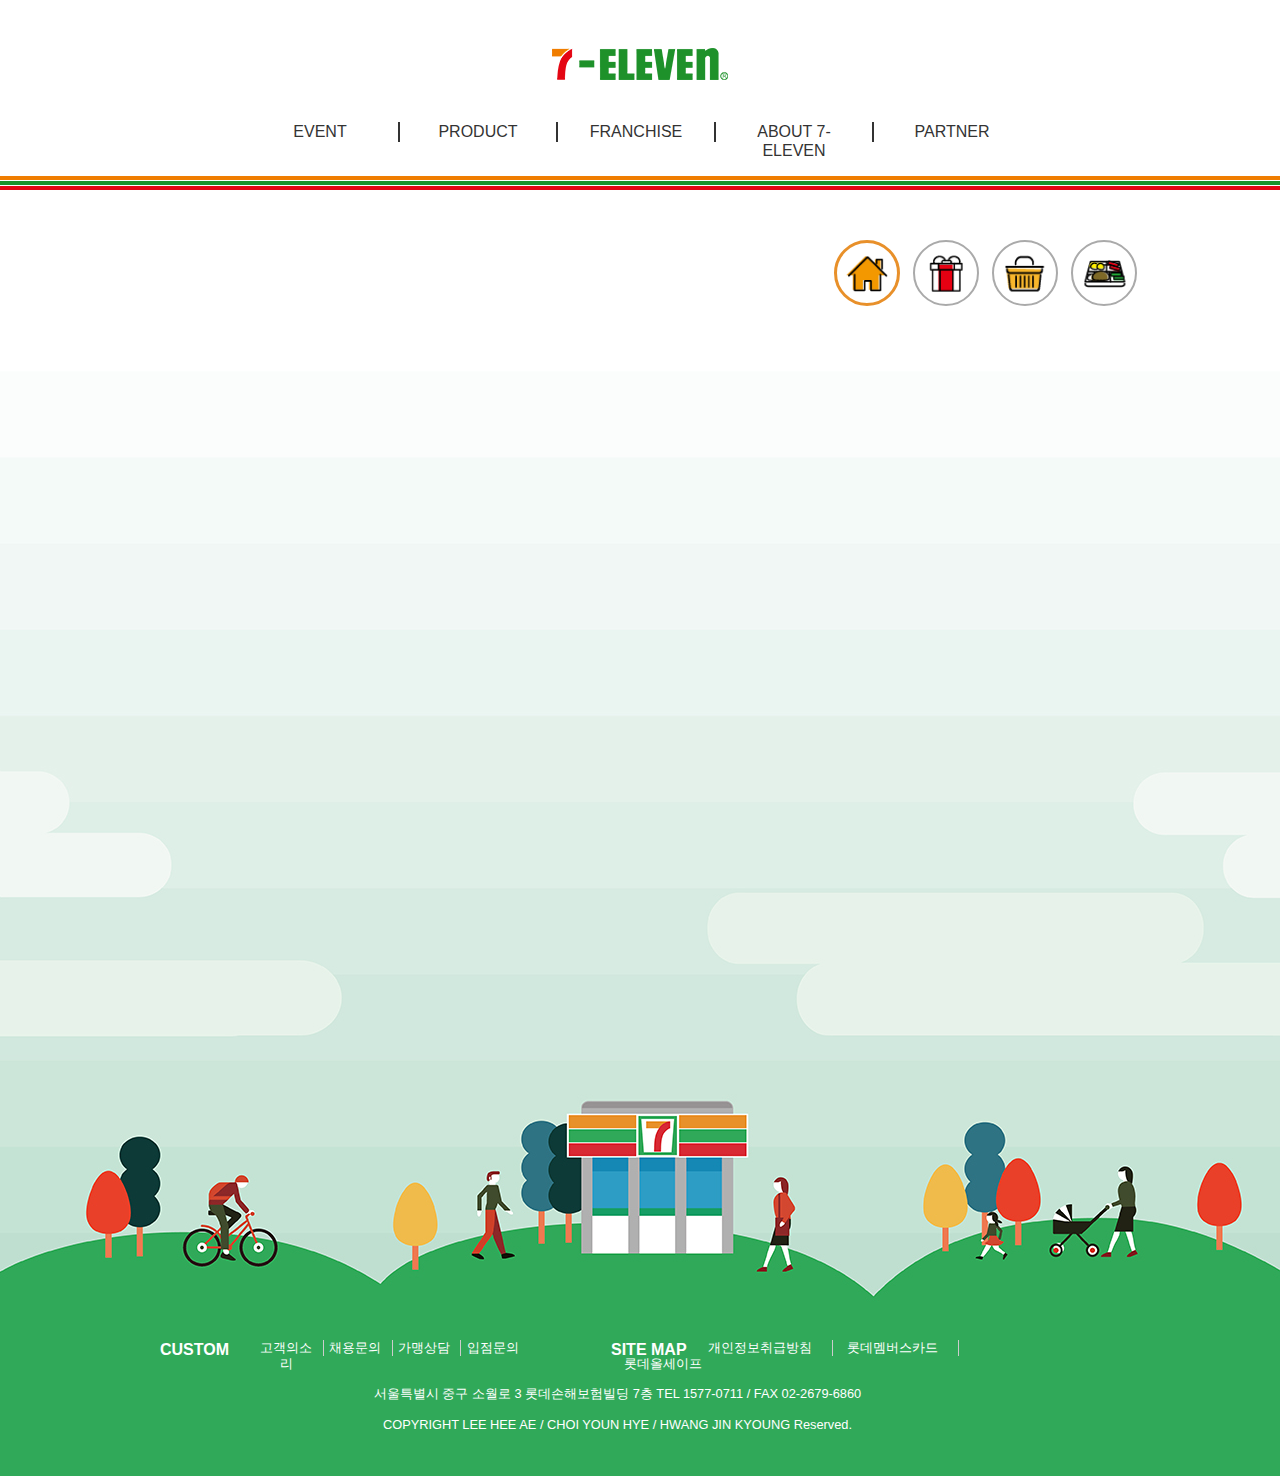
==== seven/index.html @ 5921f848 "index" ====
<!DOCTYPE html>
<html lang="ko-KR">
<head>
    <meta charset="UTF-8" />
    <meta http-equiv="X-UA-Compatible" content="IE=edge" />
    <meta name="viewport" content="width=device-width, initial-scale=1.0" />
    <link rel="apple-touch-icon" href="favicon.png" />
<!--    <link rel="shortcut icon" type="image/x-icon" href="favicon.ico" />-->
    <link rel="stylesheet" href="./css/lib/reset.css" />
    <link rel="stylesheet" href="./css/index_basic.css" />
    <title>Document</title>
    <!--[if lte IE 6]>
    <script src="./js/html5shiv.min.js"></script>
    <script src="./js/ie9.min.js"></script>
    <script src="./js/PIE.js"></script>w
    <script src="./js/responsive.min.js"></script>
    <![endif]-->
    
    <!--jQuery-->
    <script src="./js/jquery/jquery-1.12.3.min.js"></script>
    <script src="./js/jquery/jquery-migrate-1.3.0.min.js"></script>
    <script src="./js/jquery/jquery-ui.min.js"></script>
    
        <script>
         $(function(){
            
            var btnAll = $('.button>li>button'),
                btn1 = $('.home_btn'),
                btn2 = $('.evt_btn'),
                btn3 = $('.pro_btn'),
                btn4 = $('.do_btn'),
                banner_ul = $('.banner>ul');
            
            btn1.on('click', function(){
               btnAll.removeClass('color', function(){btn1.addClass('color')});
               banner_ul.animate({'margin-left':0},700);
            });
            
            btn2.on('click', function(){
               btnAll.removeClass('color', function(){btn2.addClass('color')});
               banner_ul.animate({'margin-left':-100+'%'},700);
            });
            
            btn3.on('click', function(){
               btnAll.removeClass('color', function(){btn3.addClass('color')});
               banner_ul.animate({'margin-left':-200+'%'},700);
            });
            
            btn4.on('click', function(){
               btnAll.removeClass('color', function(){btn4.addClass('color')});
               banner_ul.animate({'margin-left':-300+'%'},700);
            });
            
            //---------mainmenuhover---
            
            var menuBox = $('#gnb'),
                menuli = $('#gnb>li'),
                submenu = $('.sub_menu');
            
            menuli.on('mouseenter', function(){
               submenu.addClass('submenusize');
               menuBox.addClass('back');
               menuli.css({'border-color':'#1d9433'});
            });
            menuli.on('mouseleave', function(){
               submenu.removeClass('submenusize');
               menuBox.removeClass('back');
               menuli.css({'border-color':'#333'});
            });
            
            //---------mainmenuhover---
            
         });//jQuery
        
    </script>
</head>
<body>
    <div id="wrap">
        <header>
            <div id="headBox">
                <h1><a href="index.html"><snap class="me_hidden">logo</snap></a></h1>
                <ul id="gnb">
                    <li>
                       <a href="#">EVENT</a>
                       <ul class="sub_menu">
                          <li><a href="#">진행중인 이벤트</a></li>
                          <li><a href="#">완료된 이벤트</a></li>
                       </ul>
                    </li>
                    <li>
                       <a href="#">PRODUCT</a>
                       <ul class="sub_menu">
                          <li><a href="#">이달의 증정할인</a></li>
                          <li><a href="#">PB상품</a></li>
                          <li><a href="#">신상품</a></li>
                          <li><a href="#">쿠폰상품</a></li>
                          <li><a href="#">할인,멤버십카드</a></li>
                          <li><a href="#">서비스 안내</a></li>
                          <li><a href="#">E-CATALOG</a></li>
                       </ul>
                    </li>
                    <li>
                       <a href="#">FRANCHISE</a>
                       <ul class="sub_menu">
                          <li><a href="#">가맹가이드</a></li>
                          <li><a href="#">사업설명회</a></li>
                          <li><a href="#">가맹 FAQ</a></li>
                          <li><a href="#">성공스토리</a></li>
                          <li><a href="#">가맹점포</a></li>
                          <li><a href="#">가맹상담</a></li>
                       </ul>
                    </li>
                    <li>
                       <a href="#">ABOUT 7-ELEVEN</a>
                       <ul class="sub_menu">
                          <li><a href="#">회사소개</a></li>
                          <li><a href="#">사회공헌</a></li>
                          <li><a href="#">환경경영</a></li>
                          <li><a href="#">채용안내</a></li>
                          <li><a href="#">7-ELEVEN 포스터</a></li>
                          <li><a href="#">고객의 소리</a></li>
                          <li><a href="#">공지사항</a></li>
                          <li><a href="#">7-STORY</a></li>
                       </ul>
                    </li>
                    <li>
                       <a href="#">PARTNER</a>
                       <ul class="sub_menu">
                          <li><a href="#">상품입점문의</a></li>
                          <li><a href="#">동반성장</a></li>
                       </ul>
                    </li>
                </ul>
                <div id="searchBox"><span class="me_hidden">랄라</span></div>
            </div><!--// #headBox-->
            <span class="h_bar"><!--head_bar--></span>
        </header><!--//    header-->
        
        <article>
            <div id="bannerWrap">
                <ul class="button">
                    <li><button class="home_btn color"><span class="me_hidden">홈</span></button></li>
                    <li><button class="evt_btn"><span class="me_hidden">이벤트</span></button></li>
                    <li><button class="pro_btn"><span class="me_hidden">제품</span></button></li>
                    <li><button class="do_btn"><span class="me_hidden">도시락</span></button></li>
                </ul> <!--// .button-->
                
                <div class="banner">
                <ul>
                    <li class="banner_1"><span class="me_hidden">메인배너_1</span></li>
                    <li class="banner_2">
                        <span class="me_hidden">이벤트배너</span>
                    <ul class="ev_li">
                        <li class="ev_li_01 up"><a href="#"><span class="me_hidden">1 plus 1 product</span></a></li>
                        <li class="ev_li_02 right up"><a href="#"><span class="me_hidden">2 plus 1 product</span></a></li>
                        <li class="ev_li_03"><a href="#"><span class="me_hidden">증정행사 product</span></a></li>
                        <li class="ev_li_04 right"><a href="#"><span class="me_hidden">PB상품 product</span></a></li>
                    </ul>
                    
                    <div class="ev_banner">
                        <ul>
                            <li class="ev_ban_01"><span class="me_hidden">이벤트배너_01</span></li>
                            <li class="ev_ban_02"><span class="me_hidden">이벤트배너_02</span></li>
                            <li class="ev_ban_03"><span class="me_hidden">이벤트배너_03</span></li>
                            <li class="ev_ban_04"><span class="me_hidden">이벤트배너_04</span></li>
                            <li class="ev_ban_05"><span class="me_hidden">이벤트배너_05</span></li>
                        </ul>
                        <button class="left"><span class="me_hidden">left</span></button>
                        <button class="right"><span class="me_hidden">right</span></button>
                    </div>
                     <ul class="ev_btn">
                            <li><button><span class="me_hidden">버튼1</span></button></li>
                            <li><button><span class="me_hidden">버튼2</span></button></li>
                            <li><button><span class="me_hidden">버튼3</span></button></li>
                            <li><button><span class="me_hidden">버튼4</span></button></li>
                            <li><button><span class="me_hidden">버튼5</span></button></li>
                        </ul>
                    </li>
                    <li class="banner_3">
                       <span class="me_hidden">제품배너</span>
                        <ul class="pro_bob">
                            <li class="bob">Best of Best</li>
                            <li class="bob_box">
                                <ul>
                                    <li class="best_1"><a href="#"><span>망고푸딩1</span></a></li>
                                    <li class="best_2"><a href="#"><span>망고푸딩2</span></a></li>
                                    <li class="best_3"><a href="#"><span>망고푸딩3</span></a></li>
                                </ul>
                            </li>
                            <ul class="pro_btn">
                                <li><button><span class="me_hidden">bob1</span></button></li>
                                <li><button><span class="me_hidden">bob2</span></button></li>
                                <li><button><span class="me_hidden">bob3</span></button></li>
                            </ul>
                            <span class="pro_deco"><!--bar--></span>
                        </ul>
                        
                        <ul class="pro_li">
                            <li class="up"><a href="#"><span>음료</span></a></li>
                            <li class="up"><a href="#"><span>도시락</span></a></li>
                            <li class="up three" ><a href="#"><span>가공식품</span></a></li>
                            <li class="down"><a href="#"><span>의약품</span></a></li>
                            <li class="down"><a href="#"><span>생활용품</span></a></li>
                            <li class="down"><a href="#"><span>PB상품</span></a></li>
                        </ul>
                        
                    </li>
                    <li class="banner_4">
                       <span class="me_hidden">도시락배너</span>
                        <div class="do_banner"></div>
                        
                        <ul class="do_li">
                            <li class="do_li_1"><a href="#"><span class="me_hidden">배달도시락</span></a></li>
                            <li class="do_li_2"><a href="#"><span class="me_hidden">예약도시락</span></a></li>
                            <li class="do_li_3"><a href="#"><span class="me_hidden">이달의도시락</span></a></li>
                        </ul>
                        
                    </li>
                </ul>
                </div><!--// .banner-->
            </div><!--//    #bannerWrap-->
        </article><!--//    article-->
        <footer>
            <div id="footBox">
                <div id="fInfo">
                <dl>
                    <dt>CUSTOM</dt>
                    <dd><a href="#">고객의소리</a></dd>
                    <dd><a href="#">채용문의</a></dd>
                    <dd><a href="#">가맹상담</a></dd>
                    <dd ><a class="last" href="#">입점문의</a></dd>
                </dl>
                
                <ul>
                    <li>SITE MAP</li>
                    <li><a href="#">개인정보취급방침</a></li>
                    <li><a href="#">롯데멤버스카드</a></li>
                    <li><a class="last" href="#">롯데올세이프</a></li>
                </ul>
                
                <p>서울특별시 중구 소월로 3 롯데손해보험빌딩 7층 TEL 1577-0711 / FAX 02-2679-6860 <br/><br/>
                COPYRIGHT LEE HEE AE / CHOI YOUN HYE / HWANG JIN KYOUNG Reserved.</p>
                </div><!--//    #fInfo-->
            </div>
        </footer><!--//    footer-->
    </div>
</body>
</html>
---- seven/css/index_basic.css ----
/*      pc       */
@media screen and (min-width: 1200px) {
  #wrap > article > #bannerWrap > .banner > ul .banner_2, #wrap > article > #bannerWrap > .banner > ul .banner_3, #wrap > article > #bannerWrap > .banner > ul .banner_4 {
    background-color: #30a959;
    border: 10px solid #30a959;
    box-sizing: border-box; }

  #wrap {
    width: 100%;
    height: auto;
    /* header*/
    /* article*/
    /* footer*/ }
    #wrap > header {
      width: 100%;
      height: auto;
      /* #headBox*/ }
      #wrap > header > #headBox {
        width: 1200px;
        height: 128px;
        padding-top: 48px;
        margin: 0 auto;
        position: relative;
        /* #gnb*/ }
        #wrap > header > #headBox > h1 {
          width: 176px;
          height: 32px;
          margin-left: 512px; }
          #wrap > header > #headBox > h1 a {
            width: 100%;
            height: 100%;
            display: block; }
        #wrap > header > #headBox > #gnb {
          width: 800px;
          height: 20px;
          margin-left: 202px;
          margin-top: 42px;
          position: absolute;
          /* #gnb li*/ }
          #wrap > header > #headBox > #gnb > li {
            width: calc(100% / 5 - 44px);
            height: 100%;
            padding: 0 20px;
            border-right: 2px solid #333;
            float: left;
            text-align: center; }
            #wrap > header > #headBox > #gnb > li > a {
              width: 100%;
              height: 20px;
              display: block;
              text-decoration: none;
              color: #333; }
              #wrap > header > #headBox > #gnb > li > a:hover {
                color: #e40613; }
            #wrap > header > #headBox > #gnb > li > ul {
              width: 100%;
              height: 0;
              overflow: hidden; }
              #wrap > header > #headBox > #gnb > li > ul > li {
                width: 100%;
                height: 20px;
                margin-top: 20px; }
                #wrap > header > #headBox > #gnb > li > ul > li > a {
                  width: 100%;
                  height: 100%;
                  text-decoration: none;
                  color: #333;
                  font-size: 0.875rem; }
                  #wrap > header > #headBox > #gnb > li > ul > li > a:hover {
                    color: #30a959;
                    font-weight: bold; }
            #wrap > header > #headBox > #gnb > li .submenusize {
              height: 350px; }
            #wrap > header > #headBox > #gnb > li:last-child {
              border-right: 0; }
        #wrap > header > #headBox > .back {
          width: 100%;
          height: 400px !important;
          background-color: #fff;
          z-index: 3000; }
      #wrap > header > .h_bar {
        width: 100%;
        height: 14px;
        display: block; }
    #wrap > article {
      width: 100%;
      height: 1080px;
      padding-top: 50px;
      /* #bannerWrap*/ }
      #wrap > article > #bannerWrap {
        width: 1020px;
        height: 726px;
        margin: 0 auto;
        /* .button*/
        /* .banner*/ }
        #wrap > article > #bannerWrap > .button {
          width: 316px;
          height: 66px;
          float: right;
          /* .button li*/ }
          #wrap > article > #bannerWrap > .button > li {
            width: 66px;
            height: 100%;
            margin-right: 13px;
            float: left;
            /*button*/ }
            #wrap > article > #bannerWrap > .button > li > button {
              width: 100%;
              height: 100%;
              background-color: transparent;
              transition: all 0.1s;
              border: 2px solid #aaa;
              border-radius: 50%; }
              #wrap > article > #bannerWrap > .button > li > button:hover {
                border: 3px solid #e8902a;
                border-radius: 50%;
                cursor: pointer; }
            #wrap > article > #bannerWrap > .button > li .color {
              border: 3px solid #e8902a;
              border-radius: 50%; }
        #wrap > article > #bannerWrap > .banner {
          width: 100%;
          height: 620px;
          float: left;
          margin-top: 40px;
          overflow: hidden;
          /* .banner ul*/ }
          #wrap > article > #bannerWrap > .banner > ul {
            width: 400%;
            height: 100%;
            /* .banner_1*/
            /* .banner_2*/
            /* .banner_3*/
            /* .banner_4*/ }
            #wrap > article > #bannerWrap > .banner > ul li {
              width: calc(100% / 4);
              height: 100%;
              float: left; }
            #wrap > article > #bannerWrap > .banner > ul .banner_2 {
              position: relative;
              /*.ev_li*/
              /*.ev_banner*/
              /*.ev_btn*/ }
              #wrap > article > #bannerWrap > .banner > ul .banner_2 > .ev_li {
                width: 290px;
                height: 600px;
                float: left; }
                #wrap > article > #bannerWrap > .banner > ul .banner_2 > .ev_li li {
                  width: 100%;
                  height: 142px;
                  margin-bottom: 11px;
                  background-color: #fff; }
                  #wrap > article > #bannerWrap > .banner > ul .banner_2 > .ev_li li:last-child {
                    margin-bottom: 0; }
                  #wrap > article > #bannerWrap > .banner > ul .banner_2 > .ev_li li a {
                    width: 100%;
                    height: 100%;
                    display: block; }
                #wrap > article > #bannerWrap > .banner > ul .banner_2 > .ev_li .ev_li_01 > a {
                  background-image: url(../img/container/banner_2/se_pc/1_product.png);
                  background-size: 65%;
                  background-repeat: no-repeat;
                  background-position: center; }
                #wrap > article > #bannerWrap > .banner > ul .banner_2 > .ev_li .ev_li_02 > a {
                  background-image: url(../img/container/banner_2/se_pc/2_product.png);
                  background-size: 65%;
                  background-repeat: no-repeat;
                  background-position: center; }
                #wrap > article > #bannerWrap > .banner > ul .banner_2 > .ev_li .ev_li_03 > a {
                  background-image: url(../img/container/banner_2/se_pc/ev_product.png);
                  background-size: 65%;
                  background-repeat: no-repeat;
                  background-position: center; }
                #wrap > article > #bannerWrap > .banner > ul .banner_2 > .ev_li .ev_li_04 > a {
                  background-image: url(../img/container/banner_2/se_pc//pb_product.png);
                  background-size: 65%;
                  background-repeat: no-repeat;
                  background-position: center; }
              #wrap > article > #bannerWrap > .banner > ul .banner_2 > .ev_banner {
                width: 700px;
                height: 600px;
                margin-left: 10px;
                float: left;
                overflow: hidden;
                position: relative;
                /*ul*/
                /*button*/ }
                #wrap > article > #bannerWrap > .banner > ul .banner_2 > .ev_banner ul {
                  width: 500%;
                  height: 100%;
                  margin-left: 0;
                  float: left;
                  /* li*/ }
                  #wrap > article > #bannerWrap > .banner > ul .banner_2 > .ev_banner ul li {
                    width: calc(100% / 5);
                    height: 100%;
                    float: left;
                    background-color: #faf; }
                  #wrap > article > #bannerWrap > .banner > ul .banner_2 > .ev_banner ul .ev_ban_01 {
                    background-image: url(../img/container/banner_2/se_pc/banner_5.jpg);
                    background-size: cover; }
                  #wrap > article > #bannerWrap > .banner > ul .banner_2 > .ev_banner ul .ev_ban_02 {
                    background-image: url(../img/container/banner_2/se_pc/banner_1.jpg);
                    background-size: cover; }
                  #wrap > article > #bannerWrap > .banner > ul .banner_2 > .ev_banner ul .ev_ban_03 {
                    background-image: url(../img/container/banner_2/se_pc/banner_2.jpg);
                    background-size: cover; }
                  #wrap > article > #bannerWrap > .banner > ul .banner_2 > .ev_banner ul .ev_ban_04 {
                    background-image: url(../img/container/banner_2/se_pc/banner_3.jpg);
                    background-size: cover; }
                  #wrap > article > #bannerWrap > .banner > ul .banner_2 > .ev_banner ul .ev_ban_05 {
                    background-image: url(../img/container/banner_2/se_pc/banner_4.jpg);
                    background-size: cover; }
                #wrap > article > #bannerWrap > .banner > ul .banner_2 > .ev_banner button {
                  width: 20px;
                  height: 60px;
                  background-color: transparent;
                  position: absolute;
                  top: 45%;
                  background-size: cover;
                  cursor: pointer; }
                #wrap > article > #bannerWrap > .banner > ul .banner_2 > .ev_banner .left {
                  left: 20px;
                  background-image: url(../img/container/banner_2/se_pc/bnn_arrw.png); }
                #wrap > article > #bannerWrap > .banner > ul .banner_2 > .ev_banner .right {
                  right: 20px;
                  background-image: url(../img/container/banner_2/se_pc/bnn_arrw_r.png);
                  position: -100px 0; }
              #wrap > article > #bannerWrap > .banner > ul .banner_2 .ev_btn {
                width: 94px;
                height: 14px;
                position: absolute;
                right: 300px;
                bottom: 25px; }
                #wrap > article > #bannerWrap > .banner > ul .banner_2 .ev_btn li {
                  width: 14px;
                  height: 14px;
                  margin-left: 6px; }
                  #wrap > article > #bannerWrap > .banner > ul .banner_2 .ev_btn li:first-child {
                    margin-left: 0; }
                #wrap > article > #bannerWrap > .banner > ul .banner_2 .ev_btn button {
                  width: 14px;
                  height: 14px;
                  border-radius: 15px;
                  background-color: #f00;
                  cursor: pointer; }
            #wrap > article > #bannerWrap > .banner > ul .banner_3 {
              /* .pro_bob*/
              /* .pro_li*/ }
              #wrap > article > #bannerWrap > .banner > ul .banner_3 > .pro_bob {
                width: 394px;
                height: 600px;
                float: left;
                position: relative;
                /* .bob_box*/
                /*.pro_btn*/ }
                #wrap > article > #bannerWrap > .banner > ul .banner_3 > .pro_bob .bob {
                  width: 100%;
                  height: 72px;
                  font-size: 1.75rem;
                  font-weight: bold;
                  text-align: center;
                  line-height: 72px;
                  color: #fff; }
                #wrap > article > #bannerWrap > .banner > ul .banner_3 > .pro_bob .bob_box {
                  width: 100%;
                  height: 527px;
                  background-color: #afa;
                  overflow: hidden;
                  /*ul*/ }
                  #wrap > article > #bannerWrap > .banner > ul .banner_3 > .pro_bob .bob_box ul {
                    width: 300%;
                    height: 100%;
                    background-color: #f00;
                    margin-left: -100%;
                    /*li*/ }
                    #wrap > article > #bannerWrap > .banner > ul .banner_3 > .pro_bob .bob_box ul li {
                      width: calc(100% / 3);
                      height: 100%; }
                    #wrap > article > #bannerWrap > .banner > ul .banner_3 > .pro_bob .bob_box ul .best_1 {
                      background-color: #1f1; }
                    #wrap > article > #bannerWrap > .banner > ul .banner_3 > .pro_bob .bob_box ul .best_2 {
                      background-color: #555; }
                    #wrap > article > #bannerWrap > .banner > ul .banner_3 > .pro_bob .bob_box ul .best_3 {
                      background-color: #ddd; }
                #wrap > article > #bannerWrap > .banner > ul .banner_3 > .pro_bob .pro_btn {
                  width: 100px;
                  height: 22px;
                  position: absolute;
                  bottom: 22px;
                  left: 147px; }
                  #wrap > article > #bannerWrap > .banner > ul .banner_3 > .pro_bob .pro_btn li {
                    width: 22px;
                    height: 22px;
                    margin-right: 16px; }
                    #wrap > article > #bannerWrap > .banner > ul .banner_3 > .pro_bob .pro_btn li:last-child {
                      margin-right: 0; }
                    #wrap > article > #bannerWrap > .banner > ul .banner_3 > .pro_bob .pro_btn li button {
                      width: 100%;
                      height: 100%;
                      border-radius: 10px;
                      background-color: #fff; }
              #wrap > article > #bannerWrap > .banner > ul .banner_3 > .pro_li {
                width: 596px;
                height: 600px;
                margin-left: 10px;
                float: left;
                /* li*/ }
                #wrap > article > #bannerWrap > .banner > ul .banner_3 > .pro_li li {
                  width: 190px;
                  height: 295px;
                  margin-top: 10px;
                  margin-right: 13px; }
                  #wrap > article > #bannerWrap > .banner > ul .banner_3 > .pro_li li.up {
                    margin-top: 0; }
                  #wrap > article > #bannerWrap > .banner > ul .banner_3 > .pro_li li:last-child {
                    margin-right: 0; }
                  #wrap > article > #bannerWrap > .banner > ul .banner_3 > .pro_li li a {
                    width: 100%;
                    height: 100%;
                    background: #faf;
                    display: block;
                    float: left; }
                #wrap > article > #bannerWrap > .banner > ul .banner_3 > .pro_li .three {
                  margin-right: 0; }
            #wrap > article > #bannerWrap > .banner > ul .banner_4 {
              /*.do_banner*/
              /* .do_li*/ }
              #wrap > article > #bannerWrap > .banner > ul .banner_4 > .do_banner {
                width: 480px;
                height: 600px;
                float: left;
                background-image: url(../img/container/banner_4/do_img/pc/do_pc_01.jpg);
                background-repeat: no-repeat;
                background-size: contain; }
              #wrap > article > #bannerWrap > .banner > ul .banner_4 > .do_li {
                width: 508px;
                height: 600px;
                float: left;
                margin-left: 12px; }
                #wrap > article > #bannerWrap > .banner > ul .banner_4 > .do_li li {
                  width: 100%;
                  height: 190px;
                  background-color: #fff;
                  margin-bottom: 15px; }
                  #wrap > article > #bannerWrap > .banner > ul .banner_4 > .do_li li:last-child {
                    margin-bottom: 0; }
                #wrap > article > #bannerWrap > .banner > ul .banner_4 > .do_li .do_li_1 > a {
                  width: 100%;
                  height: 100%;
                  display: block;
                  background-image: url(../img/container/banner_4/do_img/pc/do_pc_02.jpg);
                  background-repeat: no-repeat;
                  background-size: contain; }
                #wrap > article > #bannerWrap > .banner > ul .banner_4 > .do_li .do_li_2 > a {
                  width: 100%;
                  height: 100%;
                  display: block;
                  background-image: url(../img/container/banner_4/do_img/pc/do_pc_03.jpg);
                  background-repeat: no-repeat;
                  background-size: contain; }
                #wrap > article > #bannerWrap > .banner > ul .banner_4 > .do_li .do_li_3 > a {
                  width: 100%;
                  height: 100%;
                  display: block;
                  background-image: url(../img/container/banner_4/do_img/pc/do_pc_04.jpg);
                  background-repeat: no-repeat;
                  background-size: contain; }
    #wrap > footer {
      width: 100%;
      height: auto;
      background-color: #30a959;
      /* #footBox*/ }
      #wrap > footer > #footBox {
        width: 1200px;
        height: 136px;
        padding-top: 20px;
        margin: 0 auto;
        /* #fInfo*/ }
        #wrap > footer > #footBox > #fInfo {
          width: 886px;
          height: 80px;
          margin-left: 120px;
          /* dl*/
          /* ul*/
          /* p*/ }
          #wrap > footer > #footBox > #fInfo > dl {
            width: 50%;
            height: 16px;
            float: left;
            /* dt*/
            /* dd*/ }
            #wrap > footer > #footBox > #fInfo > dl > dt {
              width: 88px;
              height: 100%;
              float: left;
              font-weight: bold;
              color: #fff; }
            #wrap > footer > #footBox > #fInfo > dl > dd {
              width: calc((100% - 200px) / 4);
              height: 100%;
              float: left;
              margin-left: 8px; }
              #wrap > footer > #footBox > #fInfo > dl > dd a {
                width: 100%;
                height: 100%;
                display: block;
                text-decoration: none;
                font-size: 0.8rem;
                padding-right: 6px;
                line-height: 1rem;
                text-align: center;
                border-right: #ccc solid 1px;
                margin-right: 20px;
                color: #fff; }
              #wrap > footer > #footBox > #fInfo > dl > dd .last {
                border-right: 0; }
          #wrap > footer > #footBox > #fInfo > ul {
            width: 50%;
            height: 16px;
            float: right;
            /* ul li*/ }
            #wrap > footer > #footBox > #fInfo > ul > li {
              width: auto;
              height: 100%;
              float: left;
              margin-left: 8px;
              color: #fff;
              font-weight: bold; }
              #wrap > footer > #footBox > #fInfo > ul > li a {
                width: 100%;
                height: 100%;
                display: block;
                text-decoration: none;
                font-size: 0.8rem;
                padding-right: 6px;
                line-height: 1rem;
                text-align: center;
                border-right: #ccc solid 1px;
                margin-right: 20px;
                color: #fff; }
              #wrap > footer > #footBox > #fInfo > ul > li .last {
                border-right: 0; }
          #wrap > footer > #footBox > #fInfo > p {
            width: 595px;
            height: 44px;
            float: left;
            margin-left: 160px;
            margin-top: 30px;
            font-size: 0.8rem;
            text-align: center;
            color: #fff; }

  /* #wrap*/ }
/*      pc       */
/*      tab-h       */
@media screen and (min-width: 769px) and (max-width: 1199px) {
  #wrap {
    width: 100%;
    height: auto;
    /* header*/
    /* article*/
    /* footer*/ }
    #wrap > header {
      width: 100%;
      height: auto;
      /* #headBox*/ }
      #wrap > header > #headBox {
        width: 100%;
        height: 148px;
        padding-top: 28px;
        position: relative;
        /* #gnb*/ }
        #wrap > header > #headBox > h1 {
          width: 176px;
          height: 32px;
          margin: 0 auto; }
          #wrap > header > #headBox > h1 > a {
            width: 100%;
            height: 100%;
            display: block; }
        #wrap > header > #headBox > #gnb {
          width: 800px;
          min-width: 769px;
          height: 20px;
          margin-left: calc(50% - 400px);
          margin-top: 42px;
          position: absolute;
          /* #gnb li*/ }
          #wrap > header > #headBox > #gnb > li {
            width: calc(100% / 5 - 3.666666vw);
            height: 100%;
            padding: 0 1.666666vw;
            border-right: 2px solid #333;
            float: left;
            text-align: center; }
            #wrap > header > #headBox > #gnb > li > a {
              width: 100%;
              height: 20px;
              display: block;
              text-decoration: none;
              color: #333;
              line-height: 20px; }
              #wrap > header > #headBox > #gnb > li > a:hover {
                color: #e40613; }
            #wrap > header > #headBox > #gnb > li > ul {
              width: 100%;
              height: 0;
              overflow: hidden; }
              #wrap > header > #headBox > #gnb > li > ul > li {
                width: 100%;
                height: 20px;
                margin-top: 20px; }
                #wrap > header > #headBox > #gnb > li > ul > li > a {
                  width: 100%;
                  height: 100%;
                  text-decoration: none;
                  color: #333;
                  font-size: 0.875rem; }
                  #wrap > header > #headBox > #gnb > li > ul > li > a:hover {
                    color: #1d9433;
                    font-weight: bold; }
            #wrap > header > #headBox > #gnb > li .submenusize {
              height: 350px; }
            #wrap > header > #headBox > #gnb > li:last-child {
              border-right: 0; }
        #wrap > header > #headBox > .back {
          width: 100%;
          height: 400px !important;
          background-color: #fff;
          z-index: 3000; }
      #wrap > header > .h_bar {
        width: 100%;
        height: 14px;
        display: block; }
    #wrap > article {
      width: 100%;
      height: 90vw;
      padding-top: 50px;
      background-color: #afa;
      /* #bannerWrap*/ }
      #wrap > article > #bannerWrap {
        width: 100%;
        height: 64.5vw;
        margin: 0 auto;
        /* .button*/
        /* .banner*/ }
        #wrap > article > #bannerWrap > .button {
          width: 316px;
          height: 66px;
          float: right;
          margin-right: 5.5vw;
          /* .button li*/ }
          #wrap > article > #bannerWrap > .button > li {
            width: 66px;
            height: 100%;
            margin-right: 13px;
            float: left;
            /*button*/ }
            #wrap > article > #bannerWrap > .button > li > button {
              width: 100%;
              height: 100%;
              background-color: transparent;
              transition: all 0.1s;
              border: 2px solid #aaa;
              border-radius: 50%; }
              #wrap > article > #bannerWrap > .button > li > button:hover {
                border: 3px solid #e8902a;
                border-radius: 50%;
                cursor: pointer; }
            #wrap > article > #bannerWrap > .button > li .color {
              border: 3px solid #e8902a;
              border-radius: 50%; }
        #wrap > article > #bannerWrap > .banner {
          width: 85.070892vw;
          height: 51.666666vw;
          float: left;
          margin-top: 40px;
          margin-left: 7.464553794829024vw;
          overflow: hidden;
          /* .banner ul*/ }
          #wrap > article > #bannerWrap > .banner > ul {
            width: 400%;
            height: 100%;
            /* .banner_1*/
            /* .banner_2*/
            /* .banner_3*/
            /* .banner_4*/ }
            #wrap > article > #bannerWrap > .banner > ul li {
              width: calc(100% / 4);
              height: 100%;
              float: left; }
            #wrap > article > #bannerWrap > .banner > ul .banner_2 {
              background-color: #30a959;
              border: 0.83333vw solid #30a959;
              box-sizing: border-box;
              position: relative;
              /*.ev_li*/
              /*.ev_banner*/
              /*.ev_btn*/ }
              #wrap > article > #bannerWrap > .banner > ul .banner_2 > .ev_li {
                width: 24.166666vw;
                height: 50vw;
                float: left; }
                #wrap > article > #bannerWrap > .banner > ul .banner_2 > .ev_li li {
                  width: 100%;
                  height: 11.843202vw;
                  margin-bottom: 0.917431vw;
                  background-color: #fff; }
                  #wrap > article > #bannerWrap > .banner > ul .banner_2 > .ev_li li:last-child {
                    margin-bottom: 0; }
                  #wrap > article > #bannerWrap > .banner > ul .banner_2 > .ev_li li a {
                    width: 100%;
                    height: 100%;
                    display: block; }
                #wrap > article > #bannerWrap > .banner > ul .banner_2 > .ev_li .ev_li_01 > a {
                  background-image: url(../img/container/banner_2/se_pc/1_product.png);
                  background-size: 65%;
                  background-repeat: no-repeat;
                  background-position: center; }
                #wrap > article > #bannerWrap > .banner > ul .banner_2 > .ev_li .ev_li_02 > a {
                  background-image: url(../img/container/banner_2/se_pc/2_product.png);
                  background-size: 65%;
                  background-repeat: no-repeat;
                  background-position: center; }
                #wrap > article > #bannerWrap > .banner > ul .banner_2 > .ev_li .ev_li_03 > a {
                  background-image: url(../img/container/banner_2/se_pc/ev_product.png);
                  background-size: 65%;
                  background-repeat: no-repeat;
                  background-position: center; }
                #wrap > article > #bannerWrap > .banner > ul .banner_2 > .ev_li .ev_li_04 > a {
                  background-image: url(../img/container/banner_2/se_pc//pb_product.png);
                  background-size: 65%;
                  background-repeat: no-repeat;
                  background-position: center; }
              #wrap > article > #bannerWrap > .banner > ul .banner_2 > .ev_banner {
                width: 58.33333vw;
                height: 50vw;
                margin-left: 0.833333vw;
                float: left;
                overflow: hidden;
                position: relative;
                /*ul*/
                /*button*/ }
                #wrap > article > #bannerWrap > .banner > ul .banner_2 > .ev_banner ul {
                  width: 500%;
                  height: 100%;
                  margin-left: -100%;
                  float: left;
                  /* li*/ }
                  #wrap > article > #bannerWrap > .banner > ul .banner_2 > .ev_banner ul li {
                    width: calc(100% / 5);
                    height: 100%;
                    float: left;
                    background-color: #faf; }
                  #wrap > article > #bannerWrap > .banner > ul .banner_2 > .ev_banner ul .ev_ban_01 {
                    background-image: url(../img/container/banner_2/se_pc/banner_5.jpg);
                    background-size: cover; }
                  #wrap > article > #bannerWrap > .banner > ul .banner_2 > .ev_banner ul .ev_ban_02 {
                    background-image: url(../img/container/banner_2/se_pc/banner_1.jpg);
                    background-size: cover; }
                  #wrap > article > #bannerWrap > .banner > ul .banner_2 > .ev_banner ul .ev_ban_03 {
                    background-image: url(../img/container/banner_2/se_pc/banner_2.jpg);
                    background-size: cover; }
                  #wrap > article > #bannerWrap > .banner > ul .banner_2 > .ev_banner ul .ev_ban_04 {
                    background-image: url(../img/container/banner_2/se_pc/banner_3.jpg);
                    background-size: cover; }
                  #wrap > article > #bannerWrap > .banner > ul .banner_2 > .ev_banner ul .ev_ban_05 {
                    background-image: url(../img/container/banner_2/se_pc/banner_4.jpg);
                    background-size: cover; }
                #wrap > article > #bannerWrap > .banner > ul .banner_2 > .ev_banner button {
                  width: 20px;
                  height: 60px;
                  background-color: transparent;
                  position: absolute;
                  top: 45%;
                  background-size: cover;
                  cursor: pointer; }
                #wrap > article > #bannerWrap > .banner > ul .banner_2 > .ev_banner .left {
                  left: 20px;
                  background-image: url(../img/container/banner_2/se_pc/bnn_arrw.png); }
                #wrap > article > #bannerWrap > .banner > ul .banner_2 > .ev_banner .right {
                  right: 20px;
                  background-image: url(../img/container/banner_2/se_pc/bnn_arrw_r.png);
                  position: -100px 0; }
              #wrap > article > #bannerWrap > .banner > ul .banner_2 .ev_btn {
                width: 94px;
                height: 14px;
                position: absolute;
                right: 25vw;
                bottom: 1.5vw; }
                #wrap > article > #bannerWrap > .banner > ul .banner_2 .ev_btn li {
                  width: 14px;
                  height: 14px;
                  margin-left: 6px; }
                  #wrap > article > #bannerWrap > .banner > ul .banner_2 .ev_btn li:first-child {
                    margin-left: 0; }
                #wrap > article > #bannerWrap > .banner > ul .banner_2 .ev_btn button {
                  width: 14px;
                  height: 14px;
                  border-radius: 15px;
                  background-color: #f0a;
                  cursor: pointer; }
            #wrap > article > #bannerWrap > .banner > ul .banner_3 {
              background-color: #30a959;
              border: 0.83333vw solid #30a959;
              box-sizing: border-box;
              /* .pro_bob*/
              /* .pro_li*/ }
              #wrap > article > #bannerWrap > .banner > ul .banner_3 > .pro_bob {
                width: 35vw;
                height: 50vw;
                float: left;
                position: relative;
                /* .bob_box*/
                /*.pro_btn*/ }
                #wrap > article > #bannerWrap > .banner > ul .banner_3 > .pro_bob .bob {
                  width: 100%;
                  height: 6vw;
                  font-size: 1.75rem;
                  font-weight: bold;
                  text-align: center;
                  line-height: 6vw;
                  color: #fff; }
                #wrap > article > #bannerWrap > .banner > ul .banner_3 > .pro_bob .bob_box {
                  width: 100%;
                  height: 44.05vw;
                  background-color: #afa;
                  overflow: hidden;
                  /*ul*/ }
                  #wrap > article > #bannerWrap > .banner > ul .banner_3 > .pro_bob .bob_box ul {
                    width: 300%;
                    height: 100%;
                    background-color: #f00;
                    margin-left: -300%;
                    /*li*/ }
                    #wrap > article > #bannerWrap > .banner > ul .banner_3 > .pro_bob .bob_box ul li {
                      width: calc(100% / 3);
                      height: 100%; }
                    #wrap > article > #bannerWrap > .banner > ul .banner_3 > .pro_bob .bob_box ul .best_1 {
                      background-color: #1f1; }
                    #wrap > article > #bannerWrap > .banner > ul .banner_3 > .pro_bob .bob_box ul .best_2 {
                      background-color: #555; }
                    #wrap > article > #bannerWrap > .banner > ul .banner_3 > .pro_bob .bob_box ul .best_3 {
                      background-color: #ddd; }
                #wrap > article > #bannerWrap > .banner > ul .banner_3 > .pro_bob .pro_btn {
                  width: 100px;
                  height: 1.833333vw;
                  position: absolute;
                  bottom: 1.833333vw;
                  left: 12.25vw; }
                  #wrap > article > #bannerWrap > .banner > ul .banner_3 > .pro_bob .pro_btn li {
                    width: 1.833333vw;
                    height: 1.833333vw;
                    margin-right: 16px; }
                    #wrap > article > #bannerWrap > .banner > ul .banner_3 > .pro_bob .pro_btn li:last-child {
                      margin-right: 0; }
                    #wrap > article > #bannerWrap > .banner > ul .banner_3 > .pro_bob .pro_btn li button {
                      width: 100%;
                      height: 100%;
                      border-radius: 10px;
                      background-color: #fff; }
              #wrap > article > #bannerWrap > .banner > ul .banner_3 > .pro_li {
                width: 47.4vw;
                height: 50vw;
                margin-left: 0.9vw;
                float: left;
                /* li*/ }
                #wrap > article > #bannerWrap > .banner > ul .banner_3 > .pro_li li {
                  width: 15.3vw;
                  height: 24.5888888vw;
                  margin-top: 0.8vw;
                  margin-right: 0.75vw; }
                  #wrap > article > #bannerWrap > .banner > ul .banner_3 > .pro_li li.up {
                    margin-top: 0; }
                  #wrap > article > #bannerWrap > .banner > ul .banner_3 > .pro_li li:last-child {
                    margin-right: 0; }
                  #wrap > article > #bannerWrap > .banner > ul .banner_3 > .pro_li li a {
                    width: 100%;
                    height: 100%;
                    background: #faf;
                    display: block;
                    float: left; }
                #wrap > article > #bannerWrap > .banner > ul .banner_3 > .pro_li .three {
                  margin-right: 0; }
            #wrap > article > #bannerWrap > .banner > ul .banner_4 {
              background-color: #30a959;
              border: 0.83333vw solid #30a959;
              box-sizing: border-box;
              /*.do_banner*/
              /* .do_li*/ }
              #wrap > article > #bannerWrap > .banner > ul .banner_4 > .do_banner {
                width: 40vw;
                height: 50vw;
                float: left;
                background-image: url(../img/container/banner_4/do_img/tab-h/do_tab_h_01.jpg);
                background-size: contain;
                background-repeat: no-repeat; }
              #wrap > article > #bannerWrap > .banner > ul .banner_4 > .do_li {
                width: 42.333333vw;
                height: 50vw;
                float: left;
                margin-left: 1vw; }
                #wrap > article > #bannerWrap > .banner > ul .banner_4 > .do_li li {
                  width: 100%;
                  height: 15.833333vw;
                  background-color: #fff;
                  margin-bottom: 1.25vw; }
                  #wrap > article > #bannerWrap > .banner > ul .banner_4 > .do_li li:last-child {
                    margin-bottom: 0; }
                #wrap > article > #bannerWrap > .banner > ul .banner_4 > .do_li .do_li_1 > a {
                  width: 100%;
                  height: 100%;
                  display: block;
                  background-image: url(../img/container/banner_4/do_img/tab-h/do_tab_h_02.jpg);
                  background-size: contain;
                  background-repeat: no-repeat; }
                #wrap > article > #bannerWrap > .banner > ul .banner_4 > .do_li .do_li_2 > a {
                  width: 100%;
                  height: 100%;
                  display: block;
                  background-image: url(../img/container/banner_4/do_img/tab-h/do_tab_h_03.jpg);
                  background-size: contain;
                  background-repeat: no-repeat; }
                #wrap > article > #bannerWrap > .banner > ul .banner_4 > .do_li .do_li_3 > a {
                  width: 100%;
                  height: 100%;
                  display: block;
                  background-image: url(../img/container/banner_4/do_img/tab-h/do_tab_h_04.jpg);
                  background-size: contain;
                  background-repeat: no-repeat; }
    #wrap > footer {
      width: 100%;
      height: auto;
      /* #footBox*/ }
      #wrap > footer > #footBox {
        width: 100%;
        height: 136px;
        padding-top: 20px;
        margin: 0 auto;
        /* #fInfo*/ }
        #wrap > footer > #footBox > #fInfo {
          width: 70vw;
          height: 10vw;
          margin-left: 14vw;
          /* dl*/
          /* ul*/
          /* p*/ }
          #wrap > footer > #footBox > #fInfo > dl {
            width: 70%;
            height: 2.080624vw;
            float: left;
            margin-left: 15vw;
            /* dt*/
            /* dd*/ }
            #wrap > footer > #footBox > #fInfo > dl > dt {
              width: 88px;
              height: 100%;
              float: left;
              font-weight: bold;
              color: #fff; }
            #wrap > footer > #footBox > #fInfo > dl > dd {
              width: calc((100% - 17vw) / 4);
              height: 100%;
              float: left;
              margin-left: 8px; }
              #wrap > footer > #footBox > #fInfo > dl > dd a {
                width: 100%;
                height: 100%;
                display: block;
                text-decoration: none;
                font-size: 0.8rem;
                padding-right: 6px;
                line-height: 1rem;
                text-align: center;
                border-right: #ccc solid 1px;
                margin-right: 20px;
                color: #fff; }
              #wrap > footer > #footBox > #fInfo > dl > dd .last {
                border-right: 0; }
          #wrap > footer > #footBox > #fInfo > ul {
            width: 90%;
            height: 2.080624vw;
            float: left;
            margin-left: 14vw;
            margin-top: 1vw;
            /* ul li*/ }
            #wrap > footer > #footBox > #fInfo > ul > li {
              width: auto;
              height: 100%;
              float: left;
              margin-left: 8px;
              color: #fff;
              font-weight: bold; }
              #wrap > footer > #footBox > #fInfo > ul > li a {
                width: 100%;
                height: 100%;
                display: block;
                text-decoration: none;
                font-size: 0.8rem;
                padding-right: 6px;
                line-height: 1rem;
                text-align: center;
                border-right: #ccc solid 1px;
                margin-right: 20px;
                color: #fff; }
              #wrap > footer > #footBox > #fInfo > ul > li .last {
                border-right: 0; }
          #wrap > footer > #footBox > #fInfo > p {
            width: 58vw;
            height: 3.666666vw;
            float: left;
            margin-left: 15vw;
            margin-top: 2vw;
            font-size: 0.8rem;
            text-align: left;
            color: #fff; }

  /* #wrap*/ }
/*      tab-h       */
/*      tab-v       */
@media screen and (min-width: 641px) and (max-width: 768px) {
  #wrap {
    width: 100%;
    height: auto;
    /* header*/
    /* article*/
    /* footer*/ }
    #wrap > header {
      width: 100%;
      height: auto;
      /* #headBox*/ }
      #wrap > header > #headBox {
        width: 85.466377vw;
        /*394/461*100*/
        height: 44px;
        padding-top: 18px;
        /*18/461*100*/
        margin: 0 auto;
        position: relative;
        /* #gnb*/ }
        #wrap > header > #headBox > h1 {
          width: 155px;
          height: 28px;
          background-color: #fff;
          position: absolute;
          left: 50%;
          margin-left: -77.5px; }
          #wrap > header > #headBox > h1 > a {
            width: 100%;
            height: 100%;
            display: block; }
        #wrap > header > #headBox > #gnb {
          width: 23px;
          height: 23px;
          background-color: #aaa;
          position: absolute;
          top: 20px;
          /* #gnb li*/ }
          #wrap > header > #headBox > #gnb > li {
            display: none; }
        #wrap > header > #headBox > #searchBox {
          width: 23px;
          height: 23px;
          background-color: #fff;
          position: absolute;
          top: 20px;
          right: 0px; }
      #wrap > header > .h_bar {
        width: 100%;
        height: 14px;
        display: block; }
    #wrap > article {
      width: 100%;
      height: 159.219088vw;
      padding-top: 20px;
      background-color: #afa;
      /* #bannerWrap*/ }
      #wrap > article > #bannerWrap {
        width: 100%;
        height: 127.114967vw;
        /*586/461*100*/
        margin: 0 auto;
        /* .button*/
        /* .banner*/ }
        #wrap > article > #bannerWrap > .button {
          width: 46.420824vw;
          height: 8.676789vw;
          margin: 0 auto;
          background-color: #fff;
          /* .button li*/ }
          #wrap > article > #bannerWrap > .button > li {
            width: 8.676789vw;
            height: 100%;
            margin-right: 3.904555vw;
            float: left;
            /*button*/ }
            #wrap > article > #bannerWrap > .button > li:last-child {
              margin-right: 0; }
            #wrap > article > #bannerWrap > .button > li > button {
              width: 100%;
              height: 100%;
              background-color: transparent;
              transition: all 0.1s;
              border: 2px solid #aaa;
              border-radius: 50%; }
              #wrap > article > #bannerWrap > .button > li > button:hover {
                border: 3px solid #e8902a;
                border-radius: 50%;
                cursor: pointer; }
            #wrap > article > #bannerWrap > .button > li .color {
              border: 3px solid #e8902a;
              border-radius: 50%; }
        #wrap > article > #bannerWrap > .banner {
          width: 91.106290vw;
          /*420/461*100*/
          height: 115.401301vw;
          /*532/461*100*/
          margin: 0 auto;
          margin-top: 14px;
          overflow: hidden;
          /* .banner ul*/ }
          #wrap > article > #bannerWrap > .banner > ul {
            width: 400%;
            height: 100%;
            /* .banner_1*/
            /*.banner_2*/
            /* .banner_3*/
            /* .banner_4*/ }
            #wrap > article > #bannerWrap > .banner > ul li {
              width: calc(100% / 4);
              height: 100%;
              float: left; }
            #wrap > article > #bannerWrap > .banner > ul .banner_1 {
              background-color: #aaa; }
            #wrap > article > #bannerWrap > .banner > ul .banner_2 {
              background-color: #30a959;
              border: 0.83333vw solid #30a959;
              box-sizing: border-box;
              position: relative;
              /*.ev_li*/
              /*.ev_banner*/ }
              #wrap > article > #bannerWrap > .banner > ul .banner_2 > .ev_li {
                width: 89.5vw;
                height: 54vw;
                position: absolute;
                top: 59.58vw; }
                #wrap > article > #bannerWrap > .banner > ul .banner_2 > .ev_li li {
                  width: calc(100% / 2 - 0.5vw);
                  height: 26.6vw;
                  margin-right: 1vw;
                  margin-top: 1vw;
                  background-color: #fff; }
                  #wrap > article > #bannerWrap > .banner > ul .banner_2 > .ev_li li a {
                    width: 100%;
                    height: 100%;
                    display: block; }
                #wrap > article > #bannerWrap > .banner > ul .banner_2 > .ev_li .ev_li_01 > a {
                  background-image: url(../img/container/banner_2/se_pc/1_product.png);
                  background-size: 65%;
                  background-repeat: no-repeat;
                  background-position: center; }
                #wrap > article > #bannerWrap > .banner > ul .banner_2 > .ev_li .ev_li_02 > a {
                  background-image: url(../img/container/banner_2/se_pc/2_product.png);
                  background-size: 65%;
                  background-repeat: no-repeat;
                  background-position: center; }
                #wrap > article > #bannerWrap > .banner > ul .banner_2 > .ev_li .ev_li_03 > a {
                  background-image: url(../img/container/banner_2/se_pc/ev_product.png);
                  background-size: 65%;
                  background-repeat: no-repeat;
                  background-position: center; }
                #wrap > article > #bannerWrap > .banner > ul .banner_2 > .ev_li .ev_li_04 > a {
                  background-image: url(../img/container/banner_2/se_pc//pb_product.png);
                  background-size: 65%;
                  background-repeat: no-repeat;
                  background-position: center; }
                #wrap > article > #bannerWrap > .banner > ul .banner_2 > .ev_li .right {
                  margin-right: 0; }
                #wrap > article > #bannerWrap > .banner > ul .banner_2 > .ev_li .up {
                  margin-top: 0; }
              #wrap > article > #bannerWrap > .banner > ul .banner_2 > .ev_banner {
                width: 89.5vw;
                height: 58.8vw;
                position: absolute;
                overflow: hidden;
                /*ul*/
                /*button*/ }
                #wrap > article > #bannerWrap > .banner > ul .banner_2 > .ev_banner ul {
                  width: 500%;
                  height: 100%;
                  margin-left: 0;
                  float: left; }
                  #wrap > article > #bannerWrap > .banner > ul .banner_2 > .ev_banner ul li {
                    width: calc(100% / 5);
                    height: 100%;
                    float: left; }
                  #wrap > article > #bannerWrap > .banner > ul .banner_2 > .ev_banner ul .ev_ban_01 {
                    background-image: url(../img/container/banner_2/se_tablet/banner_5.jpg);
                    background-size: cover;
                    background-repeat: no-repeat; }
                  #wrap > article > #bannerWrap > .banner > ul .banner_2 > .ev_banner ul .ev_ban_02 {
                    background-image: url(../img/container/banner_2/se_tablet/banner_1.jpg);
                    background-size: cover;
                    background-repeat: no-repeat; }
                  #wrap > article > #bannerWrap > .banner > ul .banner_2 > .ev_banner ul .ev_ban_03 {
                    background-image: url(../img/container/banner_2/se_tablet/banner_2.jpg);
                    background-size: cover;
                    background-repeat: no-repeat; }
                  #wrap > article > #bannerWrap > .banner > ul .banner_2 > .ev_banner ul .ev_ban_04 {
                    background-image: url(../img/container/banner_2/se_tablet/banner_3.jpg);
                    background-size: cover;
                    background-repeat: no-repeat; }
                  #wrap > article > #bannerWrap > .banner > ul .banner_2 > .ev_banner ul .ev_ban_05 {
                    background-image: url(../img/container/banner_2/se_tablet/banner_4.jpg);
                    background-size: cover;
                    background-repeat: no-repeat; }
                #wrap > article > #bannerWrap > .banner > ul .banner_2 > .ev_banner button {
                  width: 20px;
                  height: 60px;
                  background-color: transparent;
                  position: absolute;
                  top: 45%;
                  background-size: cover;
                  cursor: pointer; }
                #wrap > article > #bannerWrap > .banner > ul .banner_2 > .ev_banner .left {
                  left: 20px;
                  background-image: url(../img/container/banner_2/se_pc/bnn_arrw.png); }
                #wrap > article > #bannerWrap > .banner > ul .banner_2 > .ev_banner .right {
                  right: 20px;
                  background-image: url(../img/container/banner_2/se_pc/bnn_arrw_r.png);
                  position: -100px 0; }
            #wrap > article > #bannerWrap > .banner > ul .banner_3 {
              background-color: #30a959;
              border: 0.83333vw solid #30a959;
              box-sizing: border-box;
              position: relative;
              /* .pro_bob*/
              /* .pro_li*/ }
              #wrap > article > #bannerWrap > .banner > ul .banner_3 > .pro_bob {
                width: 89.5vw;
                height: 46vw;
                position: absolute;
                top: 67.8vw;
                /*.bob*/
                /*.bob_box*/ }
                #wrap > article > #bannerWrap > .banner > ul .banner_3 > .pro_bob .bob {
                  width: 100%;
                  height: 4.204993vw;
                  margin-top: 18px;
                  background-color: #30a959;
                  text-align: center;
                  font-weight: bold;
                  line-height: 4.204993vw;
                  font-size: 1.5rem;
                  color: #fff; }
                #wrap > article > #bannerWrap > .banner > ul .banner_3 > .pro_bob .bob_box {
                  width: 100%;
                  height: 39vw;
                  background-color: #fff; }
                  #wrap > article > #bannerWrap > .banner > ul .banner_3 > .pro_bob .bob_box li {
                    width: 25vw;
                    height: 39vw;
                    background-color: #afa;
                    float: left;
                    margin-left: 1.314060vw; }
                    #wrap > article > #bannerWrap > .banner > ul .banner_3 > .pro_bob .bob_box li:first-child {
                      margin-left: 5.650459vw; }
                    #wrap > article > #bannerWrap > .banner > ul .banner_3 > .pro_bob .bob_box li a {
                      width: 100%;
                      height: 100%;
                      display: block; }
              #wrap > article > #bannerWrap > .banner > ul .banner_3 > .pro_li {
                width: 89.5vw;
                height: 67.9vw;
                background-color: #faf;
                position: absolute; }
            #wrap > article > #bannerWrap > .banner > ul .banner_4 {
              background-color: #30a959;
              border: 0.83333vw solid #30a959;
              box-sizing: border-box; }
              #wrap > article > #bannerWrap > .banner > ul .banner_4 > .do_banner {
                width: 100%;
                height: 40.643155vw;
                background-image: url(../img/container/banner_4/do_img/tab-v/do_tab_v_01.jpg);
                background-repeat: no-repeat;
                background-size: contain; }
              #wrap > article > #bannerWrap > .banner > ul .banner_4 > .do_li {
                width: 100%;
                height: 72.0914794vw;
                margin-top: 1vw; }
                #wrap > article > #bannerWrap > .banner > ul .banner_4 > .do_li li {
                  width: 100%;
                  height: 23.363826vw;
                  background-color: #fff;
                  margin-bottom: 1vw; }
                  #wrap > article > #bannerWrap > .banner > ul .banner_4 > .do_li li:last-child {
                    margin-bottom: 0; }
                #wrap > article > #bannerWrap > .banner > ul .banner_4 > .do_li .do_li_1 > a {
                  width: 100%;
                  height: 100%;
                  display: block;
                  background-image: url(../img/container/banner_4/do_img/tab-v/do_tab_v_02.jpg);
                  background-repeat: no-repeat;
                  background-size: contain; }
                #wrap > article > #bannerWrap > .banner > ul .banner_4 > .do_li .do_li_2 > a {
                  width: 100%;
                  height: 100%;
                  display: block;
                  background-image: url(../img/container/banner_4/do_img/tab-v/do_tab_v_03.jpg);
                  background-repeat: no-repeat;
                  background-size: contain; }
                #wrap > article > #bannerWrap > .banner > ul .banner_4 > .do_li .do_li_3 > a {
                  width: 100%;
                  height: 100%;
                  display: block;
                  background-image: url(../img/container/banner_4/do_img/tab-v/do_tab_v_04.jpg);
                  background-repeat: no-repeat;
                  background-size: contain; }
    #wrap > footer {
      width: 100%;
      height: auto;
      /* #footBox*/ }
      #wrap > footer > #footBox {
        width: 100%;
        height: 24.728850vw;
        /*114/261*100*/
        padding-top: 20px;
        margin: 0 auto;
        /* #fInfo*/ }
        #wrap > footer > #footBox > #fInfo {
          width: 61.171366vw;
          /*282/461*100*/
          height: 16.485900vw;
          /*76/461*100*/
          margin-left: 120px;
          /* dl*/
          /* ul*/
          /* p*/ }
          #wrap > footer > #footBox > #fInfo > dl {
            display: none; }
          #wrap > footer > #footBox > #fInfo > ul {
            width: 100%;
            height: 2.080624vw;
            float: left;
            margin-left: 2vw;
            margin-top: 1vw;
            /* ul li*/ }
            #wrap > footer > #footBox > #fInfo > ul > li {
              width: calc((100% - 3px) / 4);
              height: 100%;
              float: left;
              color: #fff; }
              #wrap > footer > #footBox > #fInfo > ul > li:last-child {
                border-right: 0px; }
              #wrap > footer > #footBox > #fInfo > ul > li a {
                width: 100%;
                height: 100%;
                display: block;
                text-decoration: none;
                font-size: 0.8rem;
                padding-right: 6px;
                line-height: 1rem;
                text-align: center;
                border-right: #ccc solid 1px;
                margin-right: 20px;
                color: #fff; }
              #wrap > footer > #footBox > #fInfo > ul > li .last {
                border-right: 0; }
          #wrap > footer > #footBox > #fInfo > p {
            width: 80vw;
            height: 13.882863vw;
            /*64/461*100*/
            float: left;
            color: #fff;
            text-align: center;
            margin-left: -10vw;
            margin-top: 18px;
            font-size: 0.8rem; }

  /* #wrap*/ }
/*      tab-v       */
/*      mob-h       */
@media screen and (min-width: 481px) and (max-width: 640px) {
  #wrap {
    width: 100%;
    height: auto;
    /* header*/
    /* article*/
    /* footer*/ }
    #wrap > header {
      width: 100%;
      height: auto;
      /* #headBox*/ }
      #wrap > header > #headBox {
        width: 85.466377vw;
        /*394/461*100*/
        height: 44px;
        padding-top: 18px;
        /*18/461*100*/
        margin: 0 auto;
        position: relative;
        /* #gnb*/ }
        #wrap > header > #headBox > h1 {
          width: 155px;
          height: 28px;
          background-color: #fff;
          position: absolute;
          left: 50%;
          margin-left: -77.5px; }
          #wrap > header > #headBox > h1 > a {
            width: 100%;
            height: 100%;
            display: block; }
        #wrap > header > #headBox > #gnb {
          width: 23px;
          height: 23px;
          background-color: #aaa;
          position: absolute;
          top: 20px;
          /* #gnb li*/ }
          #wrap > header > #headBox > #gnb > li {
            display: none; }
        #wrap > header > #headBox > #searchBox {
          width: 23px;
          height: 23px;
          background-color: #fff;
          position: absolute;
          top: 20px;
          right: 0px; }
      #wrap > header > .h_bar {
        width: 100%;
        height: 14px;
        display: block; }
    #wrap > article {
      width: 100%;
      height: 159.219088vw;
      padding-top: 20px;
      /* #bannerWrap*/ }
      #wrap > article > #bannerWrap {
        width: 100%;
        height: 127.114967vw;
        /*586/461*100*/
        margin: 0 auto;
        /* .button*/
        /* .banner*/ }
        #wrap > article > #bannerWrap > .button {
          width: 46.420824vw;
          height: 8.676789vw;
          margin: 0 auto;
          background-color: #fff;
          /* .button li*/ }
          #wrap > article > #bannerWrap > .button > li {
            width: 8.676789vw;
            height: 100%;
            margin-right: 3.904555vw;
            float: left;
            cursor: pointer;
            /*button*/ }
            #wrap > article > #bannerWrap > .button > li:last-child {
              margin-right: 0; }
            #wrap > article > #bannerWrap > .button > li > button {
              width: 100%;
              height: 100%;
              background-color: transparent;
              transition: all 0.1s;
              border: 2px solid #aaa;
              border-radius: 50%; }
              #wrap > article > #bannerWrap > .button > li > button:hover {
                border: 3px solid #e8902a;
                border-radius: 50%;
                cursor: pointer; }
            #wrap > article > #bannerWrap > .button > li .color {
              border: 3px solid #e8902a;
              border-radius: 50%; }
        #wrap > article > #bannerWrap > .banner {
          width: 91.106290vw;
          /*420/461*100*/
          height: 115.401301vw;
          /*532/461*100*/
          margin: 0 auto;
          margin-top: 14px;
          background-color: #afa;
          overflow: hidden;
          /* .banner ul*/ }
          #wrap > article > #bannerWrap > .banner > ul {
            width: 400%;
            height: 100%;
            margin-left: -300%;
            /* .banner_1*/
            /* .banner_2*/
            /* .banner_3*/
            /* .banner_4*/ }
            #wrap > article > #bannerWrap > .banner > ul li {
              width: calc(100% / 4);
              height: 100%;
              float: left; }
            #wrap > article > #bannerWrap > .banner > ul .banner_1 {
              background-color: #aaa; }
            #wrap > article > #bannerWrap > .banner > ul .banner_2 {
              background-color: #30a959;
              border: 0.83333vw solid #30a959;
              box-sizing: border-box;
              position: relative;
              /*.ev_li*/
              /*.ev_banner*/ }
              #wrap > article > #bannerWrap > .banner > ul .banner_2 .ev_li {
                width: 89.5vw;
                height: 54vw;
                position: absolute;
                top: 59.58vw; }
                #wrap > article > #bannerWrap > .banner > ul .banner_2 .ev_li li {
                  width: calc(100% / 2 - 0.5vw);
                  height: 26.6vw;
                  margin-right: 1vw;
                  margin-top: 1vw;
                  background-color: #fff; }
                  #wrap > article > #bannerWrap > .banner > ul .banner_2 .ev_li li a {
                    width: 100%;
                    height: 100%;
                    display: block; }
                #wrap > article > #bannerWrap > .banner > ul .banner_2 .ev_li .ev_li_01 > a {
                  background-image: url(../img/container/banner_2/se_pc/1_product.png);
                  background-size: 65%;
                  background-repeat: no-repeat;
                  background-position: center; }
                #wrap > article > #bannerWrap > .banner > ul .banner_2 .ev_li .ev_li_02 > a {
                  background-image: url(../img/container/banner_2/se_pc/2_product.png);
                  background-size: 65%;
                  background-repeat: no-repeat;
                  background-position: center; }
                #wrap > article > #bannerWrap > .banner > ul .banner_2 .ev_li .ev_li_03 > a {
                  background-image: url(../img/container/banner_2/se_pc/ev_product.png);
                  background-size: 65%;
                  background-repeat: no-repeat;
                  background-position: center; }
                #wrap > article > #bannerWrap > .banner > ul .banner_2 .ev_li .ev_li_04 > a {
                  background-image: url(../img/container/banner_2/se_pc//pb_product.png);
                  background-size: 65%;
                  background-repeat: no-repeat;
                  background-position: center; }
                #wrap > article > #bannerWrap > .banner > ul .banner_2 .ev_li .right {
                  margin-right: 0; }
                #wrap > article > #bannerWrap > .banner > ul .banner_2 .ev_li .up {
                  margin-top: 0; }
              #wrap > article > #bannerWrap > .banner > ul .banner_2 > .ev_banner {
                width: 89.5vw;
                height: 58.8vw;
                position: absolute;
                overflow: hidden;
                /*ul*/
                /*button*/ }
                #wrap > article > #bannerWrap > .banner > ul .banner_2 > .ev_banner ul {
                  width: 500%;
                  height: 100%;
                  margin-left: -100%;
                  float: left; }
                  #wrap > article > #bannerWrap > .banner > ul .banner_2 > .ev_banner ul li {
                    width: calc(100% / 5);
                    height: 100%;
                    float: left; }
                  #wrap > article > #bannerWrap > .banner > ul .banner_2 > .ev_banner ul .ev_ban_01 {
                    background-image: url(../img/container/banner_2/se_tablet/banner_5.jpg);
                    background-size: cover;
                    background-repeat: no-repeat; }
                  #wrap > article > #bannerWrap > .banner > ul .banner_2 > .ev_banner ul .ev_ban_02 {
                    background-image: url(../img/container/banner_2/se_tablet/banner_1.jpg);
                    background-size: cover;
                    background-repeat: no-repeat; }
                  #wrap > article > #bannerWrap > .banner > ul .banner_2 > .ev_banner ul .ev_ban_03 {
                    background-image: url(../img/container/banner_2/se_tablet/banner_2.jpg);
                    background-size: cover;
                    background-repeat: no-repeat; }
                  #wrap > article > #bannerWrap > .banner > ul .banner_2 > .ev_banner ul .ev_ban_04 {
                    background-image: url(../img/container/banner_2/se_tablet/banner_3.jpg);
                    background-size: cover;
                    background-repeat: no-repeat; }
                  #wrap > article > #bannerWrap > .banner > ul .banner_2 > .ev_banner ul .ev_ban_05 {
                    background-image: url(../img/container/banner_2/se_tablet/banner_4.jpg);
                    background-size: cover;
                    background-repeat: no-repeat; }
                #wrap > article > #bannerWrap > .banner > ul .banner_2 > .ev_banner button {
                  width: 20px;
                  height: 60px;
                  background-color: transparent;
                  position: absolute;
                  top: 45%;
                  background-size: cover;
                  cursor: pointer; }
                #wrap > article > #bannerWrap > .banner > ul .banner_2 > .ev_banner .left {
                  left: 20px;
                  background-image: url(../img/container/banner_2/se_pc/bnn_arrw.png); }
                #wrap > article > #bannerWrap > .banner > ul .banner_2 > .ev_banner .right {
                  right: 20px;
                  background-image: url(../img/container/banner_2/se_pc/bnn_arrw_r.png);
                  position: -100px 0; }
            #wrap > article > #bannerWrap > .banner > ul .banner_3 {
              background-color: #30a959;
              border: 0.83333vw solid #30a959;
              box-sizing: border-box;
              position: relative;
              /* .pro_bob*/
              /* .pro_li*/ }
              #wrap > article > #bannerWrap > .banner > ul .banner_3 > .pro_bob {
                width: 89.5vw;
                height: 46vw;
                position: absolute;
                top: 67.8vw;
                /*.bob*/
                /*.bob_box*/ }
                #wrap > article > #bannerWrap > .banner > ul .banner_3 > .pro_bob .bob {
                  width: 100%;
                  height: 4.204993vw;
                  margin-top: 1vw;
                  background-color: #30a959;
                  text-align: center;
                  font-weight: bold;
                  line-height: 4.204993vw;
                  font-size: 1.5rem;
                  color: #fff; }
                #wrap > article > #bannerWrap > .banner > ul .banner_3 > .pro_bob .bob_box {
                  width: 100%;
                  height: 40.7vw;
                  background-color: #fff; }
                  #wrap > article > #bannerWrap > .banner > ul .banner_3 > .pro_bob .bob_box li {
                    width: 25vw;
                    height: 40.68vw;
                    background-color: #aaf;
                    float: left;
                    margin-left: 1.314060vw; }
                    #wrap > article > #bannerWrap > .banner > ul .banner_3 > .pro_bob .bob_box li:first-child {
                      margin-left: 5.650459vw; }
                    #wrap > article > #bannerWrap > .banner > ul .banner_3 > .pro_bob .bob_box li a {
                      width: 100%;
                      height: 100%;
                      display: block; }
              #wrap > article > #bannerWrap > .banner > ul .banner_3 > .pro_li {
                width: 89.5vw;
                height: 67.9vw;
                background-color: #aaf;
                position: absolute; }
            #wrap > article > #bannerWrap > .banner > ul .banner_4 {
              background-color: #30a959;
              border: 0.83333vw solid #30a959;
              box-sizing: border-box; }
              #wrap > article > #bannerWrap > .banner > ul .banner_4 > .do_banner {
                width: 100%;
                height: 40.643155vw;
                background-image: url(../img/container/banner_4/do_img/mob-h/do_mob_h_01.jpg);
                background-repeat: no-repeat;
                background-size: contain; }
              #wrap > article > #bannerWrap > .banner > ul .banner_4 > .do_li {
                width: 100%;
                height: 72.0914794vw;
                margin-top: 1vw; }
                #wrap > article > #bannerWrap > .banner > ul .banner_4 > .do_li li {
                  width: 100%;
                  height: 23.363826vw;
                  background-color: #fff;
                  margin-bottom: 1vw; }
                  #wrap > article > #bannerWrap > .banner > ul .banner_4 > .do_li li:last-child {
                    margin-bottom: 0; }
                #wrap > article > #bannerWrap > .banner > ul .banner_4 > .do_li .do_li_1 > a {
                  width: 100%;
                  height: 100%;
                  display: block;
                  background-image: url(../img/container/banner_4/do_img/mob-h/do_mob_h_02.jpg);
                  background-repeat: no-repeat;
                  background-size: contain; }
                #wrap > article > #bannerWrap > .banner > ul .banner_4 > .do_li .do_li_2 > a {
                  width: 100%;
                  height: 100%;
                  display: block;
                  background-image: url(../img/container/banner_4/do_img/mob-h/do_mob_h_03.jpg);
                  background-repeat: no-repeat;
                  background-size: contain; }
                #wrap > article > #bannerWrap > .banner > ul .banner_4 > .do_li .do_li_3 > a {
                  width: 100%;
                  height: 100%;
                  display: block;
                  background-image: url(../img/container/banner_4/do_img/mob-h/do_mob_h_04.jpg);
                  background-repeat: no-repeat;
                  background-size: contain; }
    #wrap > footer {
      width: 100%;
      height: auto;
      /* #footBox*/ }
      #wrap > footer > #footBox {
        width: 100%;
        height: 24.728850vw;
        /*114/261*100*/
        padding-top: 4.158004vw;
        margin: 0 auto;
        /* #fInfo*/ }
        #wrap > footer > #footBox > #fInfo {
          width: 61.171366vw;
          /*282/461*100*/
          height: 16.485900vw;
          /*76/461*100*/
          margin: 0 auto;
          /* dl*/
          /* ul*/
          /* p*/ }
          #wrap > footer > #footBox > #fInfo > dl {
            display: none; }
          #wrap > footer > #footBox > #fInfo > ul {
            width: 78vw;
            height: 3.1vw;
            float: left;
            margin-left: 2vw;
            margin-top: 1vw;
            margin-left: -8vw;
            /* ul li*/ }
            #wrap > footer > #footBox > #fInfo > ul > li {
              width: calc(100% / 4);
              height: 100%;
              float: left;
              color: #fff;
              font-size: 1rem; }
              #wrap > footer > #footBox > #fInfo > ul > li:last-child {
                border-right: 0px; }
              #wrap > footer > #footBox > #fInfo > ul > li a {
                width: 100%;
                height: 100%;
                display: block;
                text-decoration: none;
                font-size: 2vw;
                padding-right: 1.247401vw;
                line-height: 1rem;
                text-align: center;
                border-right: #ccc solid 1px;
                margin-right: 4.158004vw;
                color: #fff; }
              #wrap > footer > #footBox > #fInfo > ul > li .last {
                border-right: 0; }
          #wrap > footer > #footBox > #fInfo > p {
            width: 80vw;
            height: 9.55vw;
            /*64/461*100*/
            float: left;
            color: #fff;
            font-size: 2.257vw;
            margin-top: 3.742203vw;
            margin-left: -12vw;
            text-align: center; }

  /* #wrap*/ }
/*      mob-h       */
/*      mob-v       */
@media screen and (max-width: 480px) {
  #wrap {
    width: 100%;
    height: auto;
    /* header*/
    /* article*/
    /* footer*/ }
    #wrap > header {
      width: 100%;
      height: 25vw;
      /*120/480*100*/ }
      #wrap > header > #headBox {
        width: 100%;
        height: 35px;
        margin: 0 auto;
        position: relative;
        top: 4.16667vw; }
        #wrap > header > #headBox > h1 {
          width: 120px;
          height: 35px;
          margin: 0 auto;
          background-color: #fff; }
          #wrap > header > #headBox > h1 > a {
            width: 100%;
            height: 100%;
            display: block; }
        #wrap > header > #headBox > #gnb {
          width: 35px;
          height: 35px;
          background-color: #aaf;
          position: absolute;
          top: 0px;
          left: 0px; }
          #wrap > header > #headBox > #gnb > li {
            display: none; }
        #wrap > header > #headBox > #searchBox {
          width: 35px;
          height: 35px;
          background-color: #aaf;
          position: absolute;
          top: 0px;
          right: 0px; }
      #wrap > header > .h_bar {
        width: 100%;
        height: 14px;
        display: block;
        margin-top: 8.33333vw; }
    #wrap > article {
      width: 100%;
      height: 264.166666vw;
      /*1268/480*100*/
      /* #bannerWrap*/ }
      #wrap > article > #bannerWrap {
        width: 100%;
        height: auto;
        /*972/480*100*/
        padding-top: 15px;
        /* .button*/
        /* .banner*/ }
        #wrap > article > #bannerWrap > .button {
          width: 230px;
          height: 50px;
          margin: 0 auto;
          /* .button li*/ }
          #wrap > article > #bannerWrap > .button > li {
            width: 50px;
            height: 50px;
            margin-right: 10px;
            float: left;
            /*button*/ }
            #wrap > article > #bannerWrap > .button > li:last-child {
              margin-right: 0; }
            #wrap > article > #bannerWrap > .button > li > button {
              width: 100%;
              height: 100%;
              background-color: transparent;
              transition: all 0.1s;
              border: 2px solid #aaa;
              border-radius: 50%; }
              #wrap > article > #bannerWrap > .button > li > button:hover {
                border: 3px solid #e8902a;
                border-radius: 50%;
                cursor: pointer; }
            #wrap > article > #bannerWrap > .button > li .color {
              border: 3px solid #e8902a;
              border-radius: 50%; }
        #wrap > article > #bannerWrap > .banner {
          width: 100%;
          height: 184.375vw;
          /*885/480*100*/
          margin-top: 5.833333vw;
          /*25/480*100*/
          background-color: #faf;
          overflow: hidden;
          /* .banner ul*/ }
          #wrap > article > #bannerWrap > .banner > ul {
            width: 400%;
            height: 100%;
            background-color: #ffa;
            margin-left: -300%;
            /* .banner_1*/
            /* .banner_2*/
            /* .banner_3*/
            /* .banner_4*/ }
            #wrap > article > #bannerWrap > .banner > ul li {
              width: calc(100% / 4);
              height: 100%;
              background-color: #30a959;
              float: left;
              border: 1vw solid #30a959;
              box-sizing: border-box; }
            #wrap > article > #bannerWrap > .banner > ul .banner_2 {
              position: relative; }
              #wrap > article > #bannerWrap > .banner > ul .banner_2 > .ev_li {
                width: 100%;
                height: 104.166666vw;
                position: absolute;
                top: 63.541666vw; }
                #wrap > article > #bannerWrap > .banner > ul .banner_2 > .ev_li li {
                  width: 100%;
                  height: 28.854166vw;
                  background-color: #fff;
                  border: 0;
                  margin-bottom: 1.2vw; }
                  #wrap > article > #bannerWrap > .banner > ul .banner_2 > .ev_li li:last-child {
                    margin-bottom: 0; }
                  #wrap > article > #bannerWrap > .banner > ul .banner_2 > .ev_li li a {
                    width: 100%;
                    height: 100%;
                    display: block; }
                #wrap > article > #bannerWrap > .banner > ul .banner_2 > .ev_li .ev_li_01 > a {
                  background-image: url(../img/container/banner_2/se_mobile/1_text.png);
                  background-size: 55%;
                  background-repeat: no-repeat;
                  background-position: center; }
                #wrap > article > #bannerWrap > .banner > ul .banner_2 > .ev_li .ev_li_02 > a {
                  background-image: url(../img/container/banner_2/se_mobile/2_text.png);
                  background-size: 55%;
                  background-repeat: no-repeat;
                  background-position: center; }
                #wrap > article > #bannerWrap > .banner > ul .banner_2 > .ev_li .ev_li_03 > a {
                  background-image: url(../img/container/banner_2/se_mobile/ev_text.png);
                  background-size: 46%;
                  background-repeat: no-repeat;
                  background-position: center; }
                #wrap > article > #bannerWrap > .banner > ul .banner_2 > .ev_li .ev_li_04 > a {
                  background-image: url(../img/container/banner_2/se_mobile//pb_text.png);
                  background-size: 38%;
                  background-repeat: no-repeat;
                  background-position: center; }
              #wrap > article > #bannerWrap > .banner > ul .banner_2 > .ev_banner {
                width: 100%;
                height: 62.5vw;
                background-color: #ffa;
                position: absolute;
                overflow: hidden;
                /*button*/ }
                #wrap > article > #bannerWrap > .banner > ul .banner_2 > .ev_banner ul {
                  width: 500%;
                  height: 100%;
                  background-color: #fff;
                  margin-left: li;
                    margin-left-width: calc(100% / 5);
                    margin-left-height: 100%;
                    margin-left-float: left;
                    margin-left-background-color: #fff;
                    margin-left-border: 0; }
                  #wrap > article > #bannerWrap > .banner > ul .banner_2 > .ev_banner ul .ev_ban_01 {
                    background-image: url(../img/container/banner_2/se_mobile/banner_5.jpg);
                    background-position: -12.5vw 0;
                    background-size: cover;
                    background-repeat: no-repeat; }
                  #wrap > article > #bannerWrap > .banner > ul .banner_2 > .ev_banner ul .ev_ban_02 {
                    background-image: url(../img/container/banner_2/se_mobile/banner_1.jpg);
                    background-position: -12.5vw 0;
                    background-size: cover;
                    background-repeat: no-repeat; }
                  #wrap > article > #bannerWrap > .banner > ul .banner_2 > .ev_banner ul .ev_ban_03 {
                    background-image: url(../img/container/banner_2/se_mobile/banner_2.jpg);
                    background-position: -12.5vw 0;
                    background-size: cover;
                    background-repeat: no-repeat; }
                  #wrap > article > #bannerWrap > .banner > ul .banner_2 > .ev_banner ul .ev_ban_04 {
                    background-image: url(../img/container/banner_2/se_mobile/banner_3.jpg);
                    background-position: -12.5vw 0;
                    background-size: cover;
                    background-repeat: no-repeat; }
                  #wrap > article > #bannerWrap > .banner > ul .banner_2 > .ev_banner ul .ev_ban_05 {
                    background-image: url(../img/container/banner_2/se_mobile/banner_4.jpg);
                    background-position: -12.5vw 0;
                    background-size: cover;
                    background-repeat: no-repeat; }
                #wrap > article > #bannerWrap > .banner > ul .banner_2 > .ev_banner button {
                  width: 20px;
                  height: 60px;
                  background-color: transparent;
                  position: absolute;
                  top: 45%;
                  background-size: cover;
                  cursor: pointer; }
                #wrap > article > #bannerWrap > .banner > ul .banner_2 > .ev_banner .left {
                  left: 20px;
                  background-image: url(../img/container/banner_2/se_pc/bnn_arrw.png); }
                #wrap > article > #bannerWrap > .banner > ul .banner_2 > .ev_banner .right {
                  right: 20px;
                  background-image: url(../img/container/banner_2/se_pc/bnn_arrw_r.png);
                  position: -100px 0; }
            #wrap > article > #bannerWrap > .banner > ul .banner_3 {
              background-color: #30a959;
              position: relative; }
              #wrap > article > #bannerWrap > .banner > ul .banner_3 > .pro_li {
                width: 100%;
                height: 80vw;
                background-color: #faf;
                position: absolute;
                top: 0;
                left: 50%;
                margin-left: -50%; }
                #wrap > article > #bannerWrap > .banner > ul .banner_3 > .pro_li > li {
                  width: calc(50% - 0.520833vw);
                  height: 25.8vw;
                  margin-right: 1.041666vw;
                  margin-bottom: 1.25vw;
                  background-color: #fff;
                  float: left;
                  border: 0; }
                  #wrap > article > #bannerWrap > .banner > ul .banner_3 > .pro_li > li:nth-child(2) {
                    margin-right: 0; }
                  #wrap > article > #bannerWrap > .banner > ul .banner_3 > .pro_li > li:nth-child(4) {
                    margin-right: 0; }
                  #wrap > article > #bannerWrap > .banner > ul .banner_3 > .pro_li > li:nth-child(5) {
                    margin-bottom: 0; }
                  #wrap > article > #bannerWrap > .banner > ul .banner_3 > .pro_li > li:nth-child(6) {
                    margin-right: 0;
                    margin-bottom: 0; }
                  #wrap > article > #bannerWrap > .banner > ul .banner_3 > .pro_li > li > a {
                    width: 100%;
                    height: 100%;
                    display: block; }
              #wrap > article > #bannerWrap > .banner > ul .banner_3 > .pro_bob {
                width: 100%;
                height: 92.916666vw;
                background-color: #ddd;
                position: absolute;
                top: 83vw;
                position: relative; }
                #wrap > article > #bannerWrap > .banner > ul .banner_3 > .pro_bob > .bob {
                  width: 100%;
                  height: 1.95rem;
                  background-color: #30a959;
                  /*border-top: 2.5vw solid $MAIN; */
                  border: 0;
                  font-size: 1.375rem;
                  font-weight: bold;
                  color: #fff;
                  text-align: center;
                  line-height: 1.95rem; }
                #wrap > article > #bannerWrap > .banner > ul .banner_3 > .pro_bob > .bob_box {
                  width: 100%;
                  height: 87vw;
                  overflow: hidden;
                  border: 0; }
                  #wrap > article > #bannerWrap > .banner > ul .banner_3 > .pro_bob > .bob_box > ul {
                    width: 300%;
                    height: 100%;
                    margin-left: -100%; }
                    #wrap > article > #bannerWrap > .banner > ul .banner_3 > .pro_bob > .bob_box > ul > li {
                      width: calc(100% / 3);
                      height: 100%;
                      float: left;
                      border: 0; }
                    #wrap > article > #bannerWrap > .banner > ul .banner_3 > .pro_bob > .bob_box > ul .best_1 {
                      background-color: #afa; }
                    #wrap > article > #bannerWrap > .banner > ul .banner_3 > .pro_bob > .bob_box > ul .best_2 {
                      background-color: #aaf; }
                    #wrap > article > #bannerWrap > .banner > ul .banner_3 > .pro_bob > .bob_box > ul .best_3 {
                      background-color: #ffa; }
                #wrap > article > #bannerWrap > .banner > ul .banner_3 > .pro_bob > .pro_btn {
                  width: 14.583333vw;
                  height: 3.333333vw;
                  position: absolute;
                  /*top:78.333333vw; */
                  bottom: -6vw;
                  left: 50%;
                  margin-left: -7.291666vw;
                  border: 0;
                  z-index: 200; }
                  #wrap > article > #bannerWrap > .banner > ul .banner_3 > .pro_bob > .pro_btn > li {
                    width: 3.333333vw;
                    height: 3.333333vw;
                    margin-right: 2.291666vw;
                    float: left;
                    border: 0; }
                    #wrap > article > #bannerWrap > .banner > ul .banner_3 > .pro_bob > .pro_btn > li:last-child {
                      margin-right: 0; }
                    #wrap > article > #bannerWrap > .banner > ul .banner_3 > .pro_bob > .pro_btn > li > button {
                      width: 100%;
                      height: 100%;
                      cursor: pointer; }
                #wrap > article > #bannerWrap > .banner > ul .banner_3 > .pro_bob > .pro_deco {
                  width: 100%;
                  height: 3.333333vw;
                  background-color: #30a959;
                  display: block;
                  position: absolute;
                  bottom: -6.5vw;
                  z-index: 100; }
            #wrap > article > #bannerWrap > .banner > ul .banner_4 > .do_banner {
              width: 100%;
              height: 79vw;
              background-color: #fff;
              background-image: url(../img/container/banner_4/do_img/mob-v/do_mob_v_01.jpg);
              background-repeat: no-repeat;
              background-size: cover; }
            #wrap > article > #bannerWrap > .banner > ul .banner_4 > .do_li {
              width: 100%;
              height: 104.166666vw;
              margin-top: 1vw; }
              #wrap > article > #bannerWrap > .banner > ul .banner_4 > .do_li > li {
                width: 100%;
                height: 33.125vw;
                background-color: #fff;
                margin-bottom: 1vw;
                border: 0; }
                #wrap > article > #bannerWrap > .banner > ul .banner_4 > .do_li > li:last-child {
                  margin-bottom: 0; }
              #wrap > article > #bannerWrap > .banner > ul .banner_4 > .do_li .do_li_1 > a {
                width: 100%;
                height: 100%;
                display: block;
                background-image: url(../img/container/banner_4/do_img/mob-v/do_mob_v_02.jpg);
                background-repeat: no-repeat;
                background-size: contain; }
              #wrap > article > #bannerWrap > .banner > ul .banner_4 > .do_li .do_li_2 > a {
                width: 100%;
                height: 100%;
                display: block;
                background-image: url(../img/container/banner_4/do_img/mob-v/do_mob_v_03.jpg);
                background-repeat: no-repeat;
                background-size: contain; }
              #wrap > article > #bannerWrap > .banner > ul .banner_4 > .do_li .do_li_3 > a {
                width: 100%;
                height: 100%;
                display: block;
                background-image: url(../img/container/banner_4/do_img/mob-v/do_mob_v_04.jpg);
                background-repeat: no-repeat;
                background-size: contain; }
    #wrap footer {
      width: 100%;
      height: 20vw;
      padding-top: 2.083333vw;
      /*10/480*100*/
      /* #footBox*/ }
      #wrap footer > #footBox {
        width: 90vw;
        /*325/480*100;*/
        height: 7.5vw;
        margin: 0 auto;
        /* #fInfo*/ }
        #wrap footer > #footBox > #fInfo {
          width: 100%;
          height: 100%;
          /* dl*/
          /* ul*/
          /* p*/ }
          #wrap footer > #footBox > #fInfo > dl {
            display: none; }
          #wrap footer > #footBox > #fInfo > ul {
            width: 100%;
            height: 100%;
            margin: 0 auto;
            margin-top: 2.5vw;
            /* ul li*/ }
            #wrap footer > #footBox > #fInfo > ul > li {
              width: 23%;
              /*80/480*100*/
              height: 100%;
              margin-right: 2%;
              color: #fff;
              float: left; }
              #wrap footer > #footBox > #fInfo > ul > li:last-child {
                margin-right: 0; }
              #wrap footer > #footBox > #fInfo > ul > li a {
                width: 100%;
                height: 100%;
                display: block;
                color: #fff;
                text-decoration: none;
                font-size: 2.5vw; }
          #wrap footer > #footBox > #fInfo > p {
            display: none; }

  /* #wrap*/ }
/*      mob-v       */
#headBox > h1 > a {
  background-image: url(../img/header/h1_logo.png);
  background-repeat: no-repeat;
  background-size: contain;
  background-position: center; }

.h_bar {
  background-image: url(../img/header/h_bar.jpg); }

article {
  background-image: url(../img/homeBackground/homeBack.jpg);
  background-position: center;
  background-size: cover; }

.home_btn {
  background-image: url(../img/container/homeBtn.png);
  background-repeat: no-repeat;
  background-size: contain;
  background-position: center; }

.evt_btn {
  background-image: url(../img/container/eventBtn.png);
  background-repeat: no-repeat;
  background-size: contain;
  background-position: center; }

.pro_btn {
  background-image: url(../img/container/proBtn.png);
  background-repeat: no-repeat;
  background-size: contain;
  background-position: center; }

.do_btn {
  background-image: url(../img/container/doBtn.png);
  background-repeat: no-repeat;
  background-size: contain;
  background-position: center; }

footer {
  background-color: #30a959; }

/*# sourceMappingURL=index_basic.css.map */
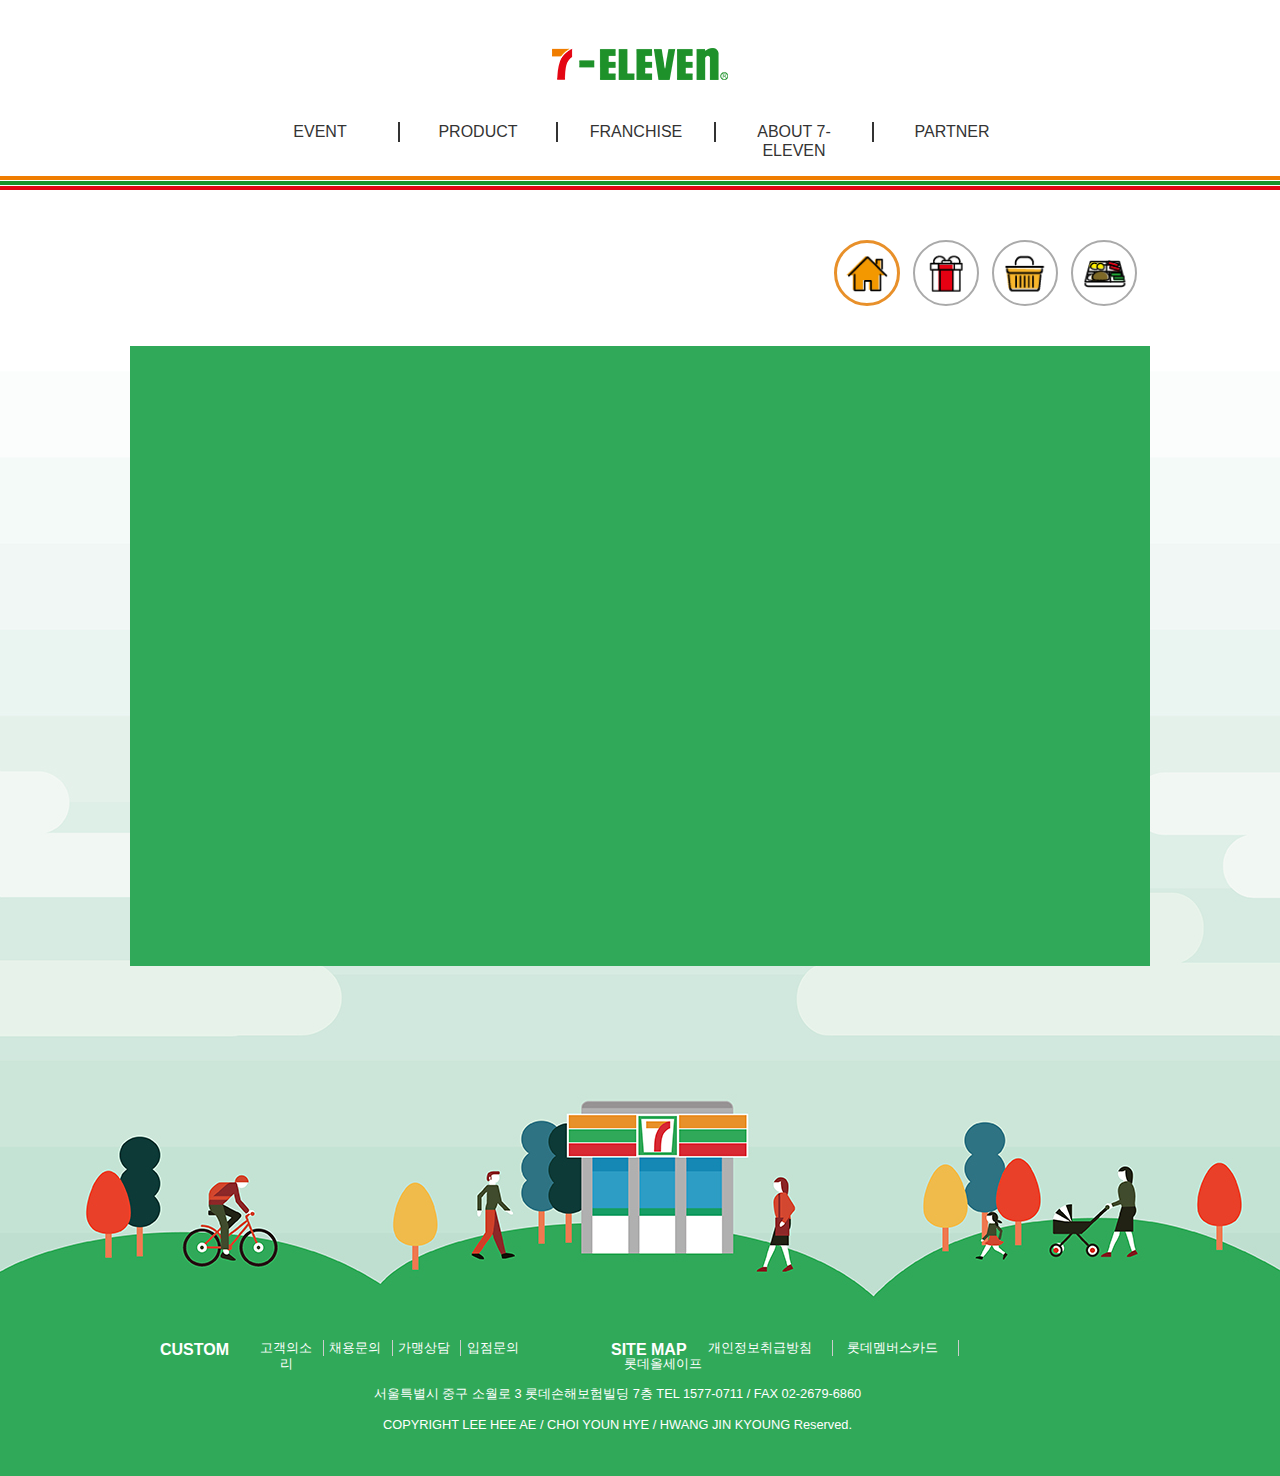
==== commit 6186fa8c: "site_0627" ====
--- a/seven/index.html
+++ b/seven/index.html
@@ -68,7 +68,27 @@
                menuli.css({'border-color':'#333'});
             });
             
-            //---------mainmenuhover---
+ /*banner3------------------------------------------------------------*/
+            var bobBtn = $('.pro_btn>li>button'),
+                bob1 = $('.pro_btn1'),
+                bob2 = $('.pro_btn2'),
+                bob3 = $('.pro_btn3'),
+                bob_ul = $('.bobBtn'); 
+             
+            bob1.on('click', function(){
+               bobBtn.removeClass('color', function(){bob1.addClass('color')});
+               bob_ul.animate({'margin-left':0},700);
+            });
+             
+             bob2.on('click', function(){
+               bobBtn.removeClass('color', function(){bob2.addClass('color')});
+               bob_ul.animate({'margin-left':-100+'%'},700);
+            });
+             
+             bob3.on('click', function(){
+               bobBtn.removeClass('color', function(){bob3.addClass('color')});
+               bob_ul.animate({'margin-left':-200+'%'},700);
+            }); 
             
          });//jQuery
         
@@ -79,6 +99,7 @@
         <header>
             <div id="headBox">
                 <h1><a href="index.html"><snap class="me_hidden">logo</snap></a></h1>
+
                 <ul id="gnb">
                     <li>
                        <a href="#">EVENT</a>
@@ -131,7 +152,8 @@
                        </ul>
                     </li>
                 </ul>
-                <div id="searchBox"><span class="me_hidden">랄라</span></div>
+
+                <div id="searchBox"><span class="me_hidden">검색</span></div>
             </div><!--// #headBox-->
             <span class="h_bar"><!--head_bar--></span>
         </header><!--//    header-->
@@ -139,15 +161,36 @@
         <article>
             <div id="bannerWrap">
                 <ul class="button">
-                    <li><button class="home_btn color"><span class="me_hidden">홈</span></button></li>
-                    <li><button class="evt_btn"><span class="me_hidden">이벤트</span></button></li>
-                    <li><button class="pro_btn"><span class="me_hidden">제품</span></button></li>
-                    <li><button class="do_btn"><span class="me_hidden">도시락</span></button></li>
+                    <li>
+                    <button class="home_btn color">
+                    <span class="me_hidden">홈</span>
+                    </button>
+                    </li>
+                    
+                    <li>
+                    <button class="evt_btn">
+                    <span class="me_hidden">이벤트</span>
+                    </button>
+                    </li>
+                    
+                    <li>
+                    <button class="pro_btn">
+                    <span class="me_hidden">제품</span>
+                    </button>
+                    </li>
+                    
+                    <li>
+                    <button class="do_btn">
+                    <span class="me_hidden">도시락</span>
+                    </button>
+                    </li>
                 </ul> <!--// .button-->
                 
                 <div class="banner">
                 <ul>
-                    <li class="banner_1"><span class="me_hidden">메인배너_1</span></li>
+                    <li class="banner_1"><span class="me_hidden">메인배너_1</span>
+<iframe class="se_video"  src="https://www.youtube.com/embed/e_p1kY2SUFA?rel=0&amp;controls=0&amp;showinfo=0&autoplay=1" frameborder="0" allowfullscreen></iframe>
+                    </li>
                     <li class="banner_2">
                         <span class="me_hidden">이벤트배너</span>
                     <ul class="ev_li">
@@ -177,20 +220,19 @@
                         </ul>
                     </li>
                     <li class="banner_3">
-                       <span class="me_hidden">제품배너</span>
                         <ul class="pro_bob">
                             <li class="bob">Best of Best</li>
                             <li class="bob_box">
-                                <ul>
+                                <ul class="bobBtn">
                                     <li class="best_1"><a href="#"><span>망고푸딩1</span></a></li>
                                     <li class="best_2"><a href="#"><span>망고푸딩2</span></a></li>
                                     <li class="best_3"><a href="#"><span>망고푸딩3</span></a></li>
                                 </ul>
                             </li>
-                            <ul class="pro_btn">
-                                <li><button><span class="me_hidden">bob1</span></button></li>
-                                <li><button><span class="me_hidden">bob2</span></button></li>
-                                <li><button><span class="me_hidden">bob3</span></button></li>
+                            <ul class="bob_btn">
+                                <li class="pro_btn1"><button><span class="me_hidden">bob1</span></button></li>
+                                <li class="pro_btn2"><button><span class="me_hidden">bob2</span></button></li>
+                                <li class="pro_btn3"><button><span class="me_hidden">bob3</span></button></li>
                             </ul>
                             <span class="pro_deco"><!--bar--></span>
                         </ul>
--- a/seven/css/index_basic.css
+++ b/seven/css/index_basic.css
@@ -1,2085 +1,487 @@
 /*      pc       */
-@media screen and (min-width: 1200px) {
-  #wrap > article > #bannerWrap > .banner > ul .banner_2, #wrap > article > #bannerWrap > .banner > ul .banner_3, #wrap > article > #bannerWrap > .banner > ul .banner_4 {
-    background-color: #30a959;
-    border: 10px solid #30a959;
-    box-sizing: border-box; }
-
-  #wrap {
-    width: 100%;
-    height: auto;
-    /* header*/
-    /* article*/
-    /* footer*/ }
-    #wrap > header {
-      width: 100%;
-      height: auto;
-      /* #headBox*/ }
-      #wrap > header > #headBox {
-        width: 1200px;
-        height: 128px;
-        padding-top: 48px;
-        margin: 0 auto;
-        position: relative;
-        /* #gnb*/ }
-        #wrap > header > #headBox > h1 {
-          width: 176px;
-          height: 32px;
-          margin-left: 512px; }
-          #wrap > header > #headBox > h1 a {
-            width: 100%;
-            height: 100%;
-            display: block; }
-        #wrap > header > #headBox > #gnb {
-          width: 800px;
-          height: 20px;
-          margin-left: 202px;
-          margin-top: 42px;
-          position: absolute;
-          /* #gnb li*/ }
-          #wrap > header > #headBox > #gnb > li {
-            width: calc(100% / 5 - 44px);
-            height: 100%;
-            padding: 0 20px;
-            border-right: 2px solid #333;
-            float: left;
-            text-align: center; }
-            #wrap > header > #headBox > #gnb > li > a {
-              width: 100%;
-              height: 20px;
-              display: block;
-              text-decoration: none;
-              color: #333; }
-              #wrap > header > #headBox > #gnb > li > a:hover {
-                color: #e40613; }
-            #wrap > header > #headBox > #gnb > li > ul {
-              width: 100%;
-              height: 0;
-              overflow: hidden; }
-              #wrap > header > #headBox > #gnb > li > ul > li {
-                width: 100%;
-                height: 20px;
-                margin-top: 20px; }
-                #wrap > header > #headBox > #gnb > li > ul > li > a {
-                  width: 100%;
-                  height: 100%;
-                  text-decoration: none;
-                  color: #333;
-                  font-size: 0.875rem; }
-                  #wrap > header > #headBox > #gnb > li > ul > li > a:hover {
-                    color: #30a959;
-                    font-weight: bold; }
-            #wrap > header > #headBox > #gnb > li .submenusize {
-              height: 350px; }
-            #wrap > header > #headBox > #gnb > li:last-child {
-              border-right: 0; }
-        #wrap > header > #headBox > .back {
-          width: 100%;
-          height: 400px !important;
-          background-color: #fff;
-          z-index: 3000; }
-      #wrap > header > .h_bar {
-        width: 100%;
-        height: 14px;
-        display: block; }
-    #wrap > article {
-      width: 100%;
-      height: 1080px;
-      padding-top: 50px;
-      /* #bannerWrap*/ }
-      #wrap > article > #bannerWrap {
-        width: 1020px;
-        height: 726px;
-        margin: 0 auto;
-        /* .button*/
-        /* .banner*/ }
-        #wrap > article > #bannerWrap > .button {
-          width: 316px;
-          height: 66px;
-          float: right;
-          /* .button li*/ }
-          #wrap > article > #bannerWrap > .button > li {
-            width: 66px;
-            height: 100%;
-            margin-right: 13px;
-            float: left;
-            /*button*/ }
-            #wrap > article > #bannerWrap > .button > li > button {
-              width: 100%;
-              height: 100%;
-              background-color: transparent;
-              transition: all 0.1s;
-              border: 2px solid #aaa;
-              border-radius: 50%; }
-              #wrap > article > #bannerWrap > .button > li > button:hover {
-                border: 3px solid #e8902a;
-                border-radius: 50%;
-                cursor: pointer; }
-            #wrap > article > #bannerWrap > .button > li .color {
-              border: 3px solid #e8902a;
-              border-radius: 50%; }
-        #wrap > article > #bannerWrap > .banner {
-          width: 100%;
-          height: 620px;
-          float: left;
-          margin-top: 40px;
-          overflow: hidden;
-          /* .banner ul*/ }
-          #wrap > article > #bannerWrap > .banner > ul {
-            width: 400%;
-            height: 100%;
-            /* .banner_1*/
-            /* .banner_2*/
-            /* .banner_3*/
-            /* .banner_4*/ }
-            #wrap > article > #bannerWrap > .banner > ul li {
-              width: calc(100% / 4);
-              height: 100%;
-              float: left; }
-            #wrap > article > #bannerWrap > .banner > ul .banner_2 {
-              position: relative;
-              /*.ev_li*/
-              /*.ev_banner*/
-              /*.ev_btn*/ }
-              #wrap > article > #bannerWrap > .banner > ul .banner_2 > .ev_li {
-                width: 290px;
-                height: 600px;
-                float: left; }
-                #wrap > article > #bannerWrap > .banner > ul .banner_2 > .ev_li li {
-                  width: 100%;
-                  height: 142px;
-                  margin-bottom: 11px;
-                  background-color: #fff; }
-                  #wrap > article > #bannerWrap > .banner > ul .banner_2 > .ev_li li:last-child {
-                    margin-bottom: 0; }
-                  #wrap > article > #bannerWrap > .banner > ul .banner_2 > .ev_li li a {
-                    width: 100%;
-                    height: 100%;
-                    display: block; }
-                #wrap > article > #bannerWrap > .banner > ul .banner_2 > .ev_li .ev_li_01 > a {
-                  background-image: url(../img/container/banner_2/se_pc/1_product.png);
-                  background-size: 65%;
-                  background-repeat: no-repeat;
-                  background-position: center; }
-                #wrap > article > #bannerWrap > .banner > ul .banner_2 > .ev_li .ev_li_02 > a {
-                  background-image: url(../img/container/banner_2/se_pc/2_product.png);
-                  background-size: 65%;
-                  background-repeat: no-repeat;
-                  background-position: center; }
-                #wrap > article > #bannerWrap > .banner > ul .banner_2 > .ev_li .ev_li_03 > a {
-                  background-image: url(../img/container/banner_2/se_pc/ev_product.png);
-                  background-size: 65%;
-                  background-repeat: no-repeat;
-                  background-position: center; }
-                #wrap > article > #bannerWrap > .banner > ul .banner_2 > .ev_li .ev_li_04 > a {
-                  background-image: url(../img/container/banner_2/se_pc//pb_product.png);
-                  background-size: 65%;
-                  background-repeat: no-repeat;
-                  background-position: center; }
-              #wrap > article > #bannerWrap > .banner > ul .banner_2 > .ev_banner {
-                width: 700px;
-                height: 600px;
-                margin-left: 10px;
-                float: left;
-                overflow: hidden;
-                position: relative;
-                /*ul*/
-                /*button*/ }
-                #wrap > article > #bannerWrap > .banner > ul .banner_2 > .ev_banner ul {
-                  width: 500%;
-                  height: 100%;
-                  margin-left: 0;
-                  float: left;
-                  /* li*/ }
-                  #wrap > article > #bannerWrap > .banner > ul .banner_2 > .ev_banner ul li {
-                    width: calc(100% / 5);
-                    height: 100%;
-                    float: left;
-                    background-color: #faf; }
-                  #wrap > article > #bannerWrap > .banner > ul .banner_2 > .ev_banner ul .ev_ban_01 {
-                    background-image: url(../img/container/banner_2/se_pc/banner_5.jpg);
-                    background-size: cover; }
-                  #wrap > article > #bannerWrap > .banner > ul .banner_2 > .ev_banner ul .ev_ban_02 {
-                    background-image: url(../img/container/banner_2/se_pc/banner_1.jpg);
-                    background-size: cover; }
-                  #wrap > article > #bannerWrap > .banner > ul .banner_2 > .ev_banner ul .ev_ban_03 {
-                    background-image: url(../img/container/banner_2/se_pc/banner_2.jpg);
-                    background-size: cover; }
-                  #wrap > article > #bannerWrap > .banner > ul .banner_2 > .ev_banner ul .ev_ban_04 {
-                    background-image: url(../img/container/banner_2/se_pc/banner_3.jpg);
-                    background-size: cover; }
-                  #wrap > article > #bannerWrap > .banner > ul .banner_2 > .ev_banner ul .ev_ban_05 {
-                    background-image: url(../img/container/banner_2/se_pc/banner_4.jpg);
-                    background-size: cover; }
-                #wrap > article > #bannerWrap > .banner > ul .banner_2 > .ev_banner button {
-                  width: 20px;
-                  height: 60px;
-                  background-color: transparent;
-                  position: absolute;
-                  top: 45%;
-                  background-size: cover;
-                  cursor: pointer; }
-                #wrap > article > #bannerWrap > .banner > ul .banner_2 > .ev_banner .left {
-                  left: 20px;
-                  background-image: url(../img/container/banner_2/se_pc/bnn_arrw.png); }
-                #wrap > article > #bannerWrap > .banner > ul .banner_2 > .ev_banner .right {
-                  right: 20px;
-                  background-image: url(../img/container/banner_2/se_pc/bnn_arrw_r.png);
-                  position: -100px 0; }
-              #wrap > article > #bannerWrap > .banner > ul .banner_2 .ev_btn {
-                width: 94px;
-                height: 14px;
-                position: absolute;
-                right: 300px;
-                bottom: 25px; }
-                #wrap > article > #bannerWrap > .banner > ul .banner_2 .ev_btn li {
-                  width: 14px;
-                  height: 14px;
-                  margin-left: 6px; }
-                  #wrap > article > #bannerWrap > .banner > ul .banner_2 .ev_btn li:first-child {
-                    margin-left: 0; }
-                #wrap > article > #bannerWrap > .banner > ul .banner_2 .ev_btn button {
-                  width: 14px;
-                  height: 14px;
-                  border-radius: 15px;
-                  background-color: #f00;
-                  cursor: pointer; }
-            #wrap > article > #bannerWrap > .banner > ul .banner_3 {
-              /* .pro_bob*/
-              /* .pro_li*/ }
-              #wrap > article > #bannerWrap > .banner > ul .banner_3 > .pro_bob {
-                width: 394px;
-                height: 600px;
-                float: left;
-                position: relative;
-                /* .bob_box*/
-                /*.pro_btn*/ }
-                #wrap > article > #bannerWrap > .banner > ul .banner_3 > .pro_bob .bob {
-                  width: 100%;
-                  height: 72px;
-                  font-size: 1.75rem;
-                  font-weight: bold;
-                  text-align: center;
-                  line-height: 72px;
-                  color: #fff; }
-                #wrap > article > #bannerWrap > .banner > ul .banner_3 > .pro_bob .bob_box {
-                  width: 100%;
-                  height: 527px;
-                  background-color: #afa;
-                  overflow: hidden;
-                  /*ul*/ }
-                  #wrap > article > #bannerWrap > .banner > ul .banner_3 > .pro_bob .bob_box ul {
-                    width: 300%;
-                    height: 100%;
-                    background-color: #f00;
-                    margin-left: -100%;
-                    /*li*/ }
-                    #wrap > article > #bannerWrap > .banner > ul .banner_3 > .pro_bob .bob_box ul li {
-                      width: calc(100% / 3);
-                      height: 100%; }
-                    #wrap > article > #bannerWrap > .banner > ul .banner_3 > .pro_bob .bob_box ul .best_1 {
-                      background-color: #1f1; }
-                    #wrap > article > #bannerWrap > .banner > ul .banner_3 > .pro_bob .bob_box ul .best_2 {
-                      background-color: #555; }
-                    #wrap > article > #bannerWrap > .banner > ul .banner_3 > .pro_bob .bob_box ul .best_3 {
-                      background-color: #ddd; }
-                #wrap > article > #bannerWrap > .banner > ul .banner_3 > .pro_bob .pro_btn {
-                  width: 100px;
-                  height: 22px;
-                  position: absolute;
-                  bottom: 22px;
-                  left: 147px; }
-                  #wrap > article > #bannerWrap > .banner > ul .banner_3 > .pro_bob .pro_btn li {
-                    width: 22px;
-                    height: 22px;
-                    margin-right: 16px; }
-                    #wrap > article > #bannerWrap > .banner > ul .banner_3 > .pro_bob .pro_btn li:last-child {
-                      margin-right: 0; }
-                    #wrap > article > #bannerWrap > .banner > ul .banner_3 > .pro_bob .pro_btn li button {
-                      width: 100%;
-                      height: 100%;
-                      border-radius: 10px;
-                      background-color: #fff; }
-              #wrap > article > #bannerWrap > .banner > ul .banner_3 > .pro_li {
-                width: 596px;
-                height: 600px;
-                margin-left: 10px;
-                float: left;
-                /* li*/ }
-                #wrap > article > #bannerWrap > .banner > ul .banner_3 > .pro_li li {
-                  width: 190px;
-                  height: 295px;
-                  margin-top: 10px;
-                  margin-right: 13px; }
-                  #wrap > article > #bannerWrap > .banner > ul .banner_3 > .pro_li li.up {
-                    margin-top: 0; }
-                  #wrap > article > #bannerWrap > .banner > ul .banner_3 > .pro_li li:last-child {
-                    margin-right: 0; }
-                  #wrap > article > #bannerWrap > .banner > ul .banner_3 > .pro_li li a {
-                    width: 100%;
-                    height: 100%;
-                    background: #faf;
-                    display: block;
-                    float: left; }
-                #wrap > article > #bannerWrap > .banner > ul .banner_3 > .pro_li .three {
-                  margin-right: 0; }
-            #wrap > article > #bannerWrap > .banner > ul .banner_4 {
-              /*.do_banner*/
-              /* .do_li*/ }
-              #wrap > article > #bannerWrap > .banner > ul .banner_4 > .do_banner {
-                width: 480px;
-                height: 600px;
-                float: left;
-                background-image: url(../img/container/banner_4/do_img/pc/do_pc_01.jpg);
-                background-repeat: no-repeat;
-                background-size: contain; }
-              #wrap > article > #bannerWrap > .banner > ul .banner_4 > .do_li {
-                width: 508px;
-                height: 600px;
-                float: left;
-                margin-left: 12px; }
-                #wrap > article > #bannerWrap > .banner > ul .banner_4 > .do_li li {
-                  width: 100%;
-                  height: 190px;
-                  background-color: #fff;
-                  margin-bottom: 15px; }
-                  #wrap > article > #bannerWrap > .banner > ul .banner_4 > .do_li li:last-child {
-                    margin-bottom: 0; }
-                #wrap > article > #bannerWrap > .banner > ul .banner_4 > .do_li .do_li_1 > a {
-                  width: 100%;
-                  height: 100%;
-                  display: block;
-                  background-image: url(../img/container/banner_4/do_img/pc/do_pc_02.jpg);
-                  background-repeat: no-repeat;
-                  background-size: contain; }
-                #wrap > article > #bannerWrap > .banner > ul .banner_4 > .do_li .do_li_2 > a {
-                  width: 100%;
-                  height: 100%;
-                  display: block;
-                  background-image: url(../img/container/banner_4/do_img/pc/do_pc_03.jpg);
-                  background-repeat: no-repeat;
-                  background-size: contain; }
-                #wrap > article > #bannerWrap > .banner > ul .banner_4 > .do_li .do_li_3 > a {
-                  width: 100%;
-                  height: 100%;
-                  display: block;
-                  background-image: url(../img/container/banner_4/do_img/pc/do_pc_04.jpg);
-                  background-repeat: no-repeat;
-                  background-size: contain; }
-    #wrap > footer {
-      width: 100%;
-      height: auto;
-      background-color: #30a959;
-      /* #footBox*/ }
-      #wrap > footer > #footBox {
-        width: 1200px;
-        height: 136px;
-        padding-top: 20px;
-        margin: 0 auto;
-        /* #fInfo*/ }
-        #wrap > footer > #footBox > #fInfo {
-          width: 886px;
-          height: 80px;
-          margin-left: 120px;
-          /* dl*/
-          /* ul*/
-          /* p*/ }
-          #wrap > footer > #footBox > #fInfo > dl {
-            width: 50%;
-            height: 16px;
-            float: left;
-            /* dt*/
-            /* dd*/ }
-            #wrap > footer > #footBox > #fInfo > dl > dt {
-              width: 88px;
-              height: 100%;
-              float: left;
-              font-weight: bold;
-              color: #fff; }
-            #wrap > footer > #footBox > #fInfo > dl > dd {
-              width: calc((100% - 200px) / 4);
-              height: 100%;
-              float: left;
-              margin-left: 8px; }
-              #wrap > footer > #footBox > #fInfo > dl > dd a {
-                width: 100%;
-                height: 100%;
-                display: block;
-                text-decoration: none;
-                font-size: 0.8rem;
-                padding-right: 6px;
-                line-height: 1rem;
-                text-align: center;
-                border-right: #ccc solid 1px;
-                margin-right: 20px;
-                color: #fff; }
-              #wrap > footer > #footBox > #fInfo > dl > dd .last {
-                border-right: 0; }
-          #wrap > footer > #footBox > #fInfo > ul {
-            width: 50%;
-            height: 16px;
-            float: right;
-            /* ul li*/ }
-            #wrap > footer > #footBox > #fInfo > ul > li {
-              width: auto;
-              height: 100%;
-              float: left;
-              margin-left: 8px;
-              color: #fff;
-              font-weight: bold; }
-              #wrap > footer > #footBox > #fInfo > ul > li a {
-                width: 100%;
-                height: 100%;
-                display: block;
-                text-decoration: none;
-                font-size: 0.8rem;
-                padding-right: 6px;
-                line-height: 1rem;
-                text-align: center;
-                border-right: #ccc solid 1px;
-                margin-right: 20px;
-                color: #fff; }
-              #wrap > footer > #footBox > #fInfo > ul > li .last {
-                border-right: 0; }
-          #wrap > footer > #footBox > #fInfo > p {
-            width: 595px;
-            height: 44px;
-            float: left;
-            margin-left: 160px;
-            margin-top: 30px;
-            font-size: 0.8rem;
-            text-align: center;
-            color: #fff; }
-
+@media screen and (min-width: 1200px) { #wrap > article > #bannerWrap > .banner > ul .banner_1, #wrap > article > #bannerWrap > .banner > ul .banner_2, #wrap > article > #bannerWrap > .banner > ul .banner_3, #wrap > article > #bannerWrap > .banner > ul .banner_4 { background-color: #30a959; border: 10px solid #30a959; box-sizing: border-box; }
+  #wrap { width: 100%; height: auto; /* header*/ /* article*/ /* footer*/ }
+  #wrap > header { width: 100%; height: auto; /* #headBox*/ }
+  #wrap > header > #headBox { width: 1200px; height: 128px; padding-top: 48px; margin: 0 auto; position: relative; /* #gnb*/ }
+  #wrap > header > #headBox > h1 { width: 176px; height: 32px; margin-left: 512px; }
+  #wrap > header > #headBox > h1 a { width: 100%; height: 100%; display: block; }
+  #wrap > header > #headBox > #gnb { width: 800px; height: 20px; margin-left: 202px; margin-top: 42px; position: absolute; /* #gnb li*/ }
+  #wrap > header > #headBox > #gnb > li { width: calc(100% / 5 - 44px); height: 100%; padding: 0 20px; border-right: 2px solid #333; float: left; text-align: center; }
+  #wrap > header > #headBox > #gnb > li > a { width: 100%; height: 20px; display: block; text-decoration: none; color: #333; }
+  #wrap > header > #headBox > #gnb > li > a:hover { color: #e40613; }
+  #wrap > header > #headBox > #gnb > li > ul { width: 100%; height: 0; overflow: hidden; }
+  #wrap > header > #headBox > #gnb > li > ul > li { width: 100%; height: 20px; margin-top: 20px; }
+  #wrap > header > #headBox > #gnb > li > ul > li > a { width: 100%; height: 100%; text-decoration: none; color: #333; font-size: 0.875rem; }
+  #wrap > header > #headBox > #gnb > li > ul > li > a:hover { color: #30a959; font-weight: bold; }
+  #wrap > header > #headBox > #gnb > li .submenusize { height: 350px; }
+  #wrap > header > #headBox > #gnb > li:last-child { border-right: 0; }
+  #wrap > header > #headBox > .back { width: 100%; height: 400px !important; background-color: #fff; z-index: 3000; }
+  #wrap > header > .h_bar { width: 100%; height: 14px; display: block; }
+  #wrap > article { width: 100%; height: 1080px; padding-top: 50px; /* #bannerWrap*/ }
+  #wrap > article > #bannerWrap { width: 1020px; height: 726px; margin: 0 auto; /* .button*/ /* .banner*/ }
+  #wrap > article > #bannerWrap > .button { width: 316px; height: 66px; float: right; /* .button li*/ }
+  #wrap > article > #bannerWrap > .button > li { width: 66px; height: 100%; margin-right: 13px; float: left; /*button*/ }
+  #wrap > article > #bannerWrap > .button > li > button { width: 100%; height: 100%; background-color: transparent; transition: all 0.1s; border: 2px solid #aaa; border-radius: 50%; }
+  #wrap > article > #bannerWrap > .button > li > button:hover { border: 3px solid #e8902a; border-radius: 50%; cursor: pointer; }
+  #wrap > article > #bannerWrap > .button > li .color { border: 3px solid #e8902a; border-radius: 50%; }
+  #wrap > article > #bannerWrap > .banner { width: 100%; height: 620px; float: left; margin-top: 40px; overflow: hidden; /* .banner ul*/ }
+  #wrap > article > #bannerWrap > .banner > ul { width: 400%; height: 100%; /* .banner_1*/ /* .banner_2*/ /* .banner_3*/ /* .banner_4*/ }
+  #wrap > article > #bannerWrap > .banner > ul li { width: calc(100% / 4); height: 100%; float: left; }
+  #wrap > article > #bannerWrap > .banner > ul .banner_1 .se_video { width: 100%; height: 100%; }
+  #wrap > article > #bannerWrap > .banner > ul .banner_2 { position: relative; /*.ev_li*/ /*.ev_banner*/ /*.ev_btn*/ }
+  #wrap > article > #bannerWrap > .banner > ul .banner_2 > .ev_li { width: 290px; height: 600px; float: left; }
+  #wrap > article > #bannerWrap > .banner > ul .banner_2 > .ev_li li { width: 100%; height: 142px; margin-bottom: 11px; background-color: #fff; }
+  #wrap > article > #bannerWrap > .banner > ul .banner_2 > .ev_li li:last-child { margin-bottom: 0; }
+  #wrap > article > #bannerWrap > .banner > ul .banner_2 > .ev_li li a { width: 100%; height: 100%; display: block; }
+  #wrap > article > #bannerWrap > .banner > ul .banner_2 > .ev_li .ev_li_01 > a { background-image: url(../img/container/banner_2/se_pc/1_product.png); background-size: 65%; background-repeat: no-repeat; background-position: center; }
+  #wrap > article > #bannerWrap > .banner > ul .banner_2 > .ev_li .ev_li_02 > a { background-image: url(../img/container/banner_2/se_pc/2_product.png); background-size: 65%; background-repeat: no-repeat; background-position: center; }
+  #wrap > article > #bannerWrap > .banner > ul .banner_2 > .ev_li .ev_li_03 > a { background-image: url(../img/container/banner_2/se_pc/ev_product.png); background-size: 65%; background-repeat: no-repeat; background-position: center; }
+  #wrap > article > #bannerWrap > .banner > ul .banner_2 > .ev_li .ev_li_04 > a { background-image: url(../img/container/banner_2/se_pc//pb_product.png); background-size: 65%; background-repeat: no-repeat; background-position: center; }
+  #wrap > article > #bannerWrap > .banner > ul .banner_2 > .ev_banner { width: 700px; height: 600px; margin-left: 10px; float: left; overflow: hidden; position: relative; /*ul*/ /*button*/ }
+  #wrap > article > #bannerWrap > .banner > ul .banner_2 > .ev_banner ul { width: 500%; height: 100%; margin-left: 0; float: left; /* li*/ }
+  #wrap > article > #bannerWrap > .banner > ul .banner_2 > .ev_banner ul li { width: calc(100% / 5); height: 100%; float: left; background-color: #faf; }
+  #wrap > article > #bannerWrap > .banner > ul .banner_2 > .ev_banner ul .ev_ban_01 { background-image: url(../img/container/banner_2/se_pc/banner_5.jpg); background-size: cover; }
+  #wrap > article > #bannerWrap > .banner > ul .banner_2 > .ev_banner ul .ev_ban_02 { background-image: url(../img/container/banner_2/se_pc/banner_1.jpg); background-size: cover; }
+  #wrap > article > #bannerWrap > .banner > ul .banner_2 > .ev_banner ul .ev_ban_03 { background-image: url(../img/container/banner_2/se_pc/banner_2.jpg); background-size: cover; }
+  #wrap > article > #bannerWrap > .banner > ul .banner_2 > .ev_banner ul .ev_ban_04 { background-image: url(../img/container/banner_2/se_pc/banner_3.jpg); background-size: cover; }
+  #wrap > article > #bannerWrap > .banner > ul .banner_2 > .ev_banner ul .ev_ban_05 { background-image: url(../img/container/banner_2/se_pc/banner_4.jpg); background-size: cover; }
+  #wrap > article > #bannerWrap > .banner > ul .banner_2 > .ev_banner button { width: 20px; height: 60px; background-color: transparent; position: absolute; top: 45%; background-size: cover; cursor: pointer; }
+  #wrap > article > #bannerWrap > .banner > ul .banner_2 > .ev_banner .left { left: 20px; background-image: url(../img/container/banner_2/se_pc/bnn_arrw.png); }
+  #wrap > article > #bannerWrap > .banner > ul .banner_2 > .ev_banner .right { right: 20px; background-image: url(../img/container/banner_2/se_pc/bnn_arrw_r.png); position: -100px 0; }
+  #wrap > article > #bannerWrap > .banner > ul .banner_2 .ev_btn { width: 94px; height: 14px; position: absolute; right: 300px; bottom: 25px; }
+  #wrap > article > #bannerWrap > .banner > ul .banner_2 .ev_btn li { width: 14px; height: 14px; margin-left: 6px; }
+  #wrap > article > #bannerWrap > .banner > ul .banner_2 .ev_btn li:first-child { margin-left: 0; }
+  #wrap > article > #bannerWrap > .banner > ul .banner_2 .ev_btn button { width: 14px; height: 14px; border-radius: 15px; background-color: #f00; cursor: pointer; }
+  #wrap > article > #bannerWrap > .banner > ul .banner_3 { /* .pro_bob*/ /* .pro_li*/ }
+  #wrap > article > #bannerWrap > .banner > ul .banner_3 > .pro_bob { width: 394px; height: 600px; float: left; position: relative; /* .bob_box*/ /*.pro_btn*/ }
+  #wrap > article > #bannerWrap > .banner > ul .banner_3 > .pro_bob .bob { width: 100%; height: 72px; font-size: 1.75rem; font-weight: bold; text-align: center; line-height: 72px; color: #fff; }
+  #wrap > article > #bannerWrap > .banner > ul .banner_3 > .pro_bob .bob_box { width: 100%; height: 527px; background-color: #fff; overflow: hidden; /*ul*/ }
+  #wrap > article > #bannerWrap > .banner > ul .banner_3 > .pro_bob .bob_box .bobBtn { width: 300%; height: 428px; margin-top: 20px; /*margin-left:-100%;*/ /*li*/ }
+  #wrap > article > #bannerWrap > .banner > ul .banner_3 > .pro_bob .bob_box .bobBtn li { width: calc(100% / 3); height: 100%; }
+  #wrap > article > #bannerWrap > .banner > ul .banner_3 > .pro_bob .bob_box .bobBtn li > a { width: 100%; height: 100%; display: block; background-position: center; background-repeat: no-repeat; }
+  #wrap > article > #bannerWrap > .banner > ul .banner_3 > .pro_bob .bob_box .bobBtn .best_1 > a { background-image: url(../img/container/banner_3/pc/bob_01.jpg); }
+  #wrap > article > #bannerWrap > .banner > ul .banner_3 > .pro_bob .bob_box .bobBtn .best_2 > a { background-image: url(../img/container/banner_3/pc/bob_02.jpg); }
+  #wrap > article > #bannerWrap > .banner > ul .banner_3 > .pro_bob .bob_box .bobBtn .best_3 > a { background-image: url(../img/container/banner_3/pc/bob_03.jpg); }
+  #wrap > article > #bannerWrap > .banner > ul .banner_3 > .pro_bob .bob_btn { width: 100px; height: 22px; position: absolute; bottom: 22px; left: 147px; }
+  #wrap > article > #bannerWrap > .banner > ul .banner_3 > .pro_bob .bob_btn li { width: 22px; height: 22px; margin-right: 16px; }
+  #wrap > article > #bannerWrap > .banner > ul .banner_3 > .pro_bob .bob_btn li:last-child { margin-right: 0; }
+  #wrap > article > #bannerWrap > .banner > ul .banner_3 > .pro_bob .bob_btn li button { width: 100%; height: 100%; border-radius: 10px; background-color: #aaa; cursor: pointer; }
+  #wrap > article > #bannerWrap > .banner > ul .banner_3 > .pro_li { width: 596px; height: 600px; margin-left: 10px; float: left; /* li*/ }
+  #wrap > article > #bannerWrap > .banner > ul .banner_3 > .pro_li li { width: 190px; height: 295px; margin-top: 10px; margin-right: 13px; }
+  #wrap > article > #bannerWrap > .banner > ul .banner_3 > .pro_li li.up { margin-top: 0; }
+  #wrap > article > #bannerWrap > .banner > ul .banner_3 > .pro_li li:last-child { margin-right: 0; }
+  #wrap > article > #bannerWrap > .banner > ul .banner_3 > .pro_li li a { width: 100%; height: 100%; display: block; float: left; background-color: #fff; background-position: center; background-repeat: no-repeat; background-size: 50%; }
+  #wrap > article > #bannerWrap > .banner > ul .banner_3 > .pro_li li:nth-child(1) > a { background-image: url(../img/container/banner_3/pc/product_01.png); }
+  #wrap > article > #bannerWrap > .banner > ul .banner_3 > .pro_li li:nth-child(2) > a { background-image: url(../img/container/banner_3/pc/product_02.png); }
+  #wrap > article > #bannerWrap > .banner > ul .banner_3 > .pro_li li:nth-child(3) > a { background-image: url(../img/container/banner_3/pc/product_03.png); }
+  #wrap > article > #bannerWrap > .banner > ul .banner_3 > .pro_li li:nth-child(4) > a { background-image: url(../img/container/banner_3/pc/product_04.jpg); }
+  #wrap > article > #bannerWrap > .banner > ul .banner_3 > .pro_li li:nth-child(5) > a { background-image: url(../img/container/banner_3/pc/product_05.jpg); }
+  #wrap > article > #bannerWrap > .banner > ul .banner_3 > .pro_li li:nth-child(6) > a { background-image: url(../img/container/banner_3/pc/product_06.jpg); }
+  #wrap > article > #bannerWrap > .banner > ul .banner_3 > .pro_li .three { margin-right: 0; }
+  #wrap > article > #bannerWrap > .banner > ul .banner_4 { /*.do_banner*/ /* .do_li*/ }
+  #wrap > article > #bannerWrap > .banner > ul .banner_4 > .do_banner { width: 480px; height: 600px; float: left; background-image: url(../img/container/banner_4/do_img/pc/do_pc_01.jpg); background-repeat: no-repeat; background-size: contain; }
+  #wrap > article > #bannerWrap > .banner > ul .banner_4 > .do_li { width: 508px; height: 600px; float: left; margin-left: 12px; }
+  #wrap > article > #bannerWrap > .banner > ul .banner_4 > .do_li li { width: 100%; height: 190px; background-color: #fff; margin-bottom: 15px; }
+  #wrap > article > #bannerWrap > .banner > ul .banner_4 > .do_li li:last-child { margin-bottom: 0; }
+  #wrap > article > #bannerWrap > .banner > ul .banner_4 > .do_li .do_li_1 > a { width: 100%; height: 100%; display: block; background-image: url(../img/container/banner_4/do_img/pc/do_pc_02.jpg); background-repeat: no-repeat; background-size: contain; }
+  #wrap > article > #bannerWrap > .banner > ul .banner_4 > .do_li .do_li_2 > a { width: 100%; height: 100%; display: block; background-image: url(../img/container/banner_4/do_img/pc/do_pc_03.jpg); background-repeat: no-repeat; background-size: contain; }
+  #wrap > article > #bannerWrap > .banner > ul .banner_4 > .do_li .do_li_3 > a { width: 100%; height: 100%; display: block; background-image: url(../img/container/banner_4/do_img/pc/do_pc_04.jpg); background-repeat: no-repeat; background-size: contain; }
+  #wrap > footer { width: 100%; height: auto; background-color: #30a959; /* #footBox*/ }
+  #wrap > footer > #footBox { width: 1200px; height: 136px; padding-top: 20px; margin: 0 auto; /* #fInfo*/ }
+  #wrap > footer > #footBox > #fInfo { width: 886px; height: 80px; margin-left: 120px; /* dl*/ /* ul*/ /* p*/ }
+  #wrap > footer > #footBox > #fInfo > dl { width: 50%; height: 16px; float: left; /* dt*/ /* dd*/ }
+  #wrap > footer > #footBox > #fInfo > dl > dt { width: 88px; height: 100%; float: left; font-weight: bold; color: #fff; }
+  #wrap > footer > #footBox > #fInfo > dl > dd { width: calc((100% - 200px) / 4); height: 100%; float: left; margin-left: 8px; }
+  #wrap > footer > #footBox > #fInfo > dl > dd a { width: 100%; height: 100%; display: block; text-decoration: none; font-size: 0.8rem; padding-right: 6px; line-height: 1rem; text-align: center; border-right: #ccc solid 1px; margin-right: 20px; color: #fff; }
+  #wrap > footer > #footBox > #fInfo > dl > dd .last { border-right: 0; }
+  #wrap > footer > #footBox > #fInfo > ul { width: 50%; height: 16px; float: right; /* ul li*/ }
+  #wrap > footer > #footBox > #fInfo > ul > li { width: auto; height: 100%; float: left; margin-left: 8px; color: #fff; font-weight: bold; }
+  #wrap > footer > #footBox > #fInfo > ul > li a { width: 100%; height: 100%; display: block; text-decoration: none; font-size: 0.8rem; padding-right: 6px; line-height: 1rem; text-align: center; border-right: #ccc solid 1px; margin-right: 20px; color: #fff; }
+  #wrap > footer > #footBox > #fInfo > ul > li .last { border-right: 0; }
+  #wrap > footer > #footBox > #fInfo > p { width: 595px; height: 44px; float: left; margin-left: 160px; margin-top: 30px; font-size: 0.8rem; text-align: center; color: #fff; }
   /* #wrap*/ }
 /*      pc       */
 /*      tab-h       */
-@media screen and (min-width: 769px) and (max-width: 1199px) {
-  #wrap {
-    width: 100%;
-    height: auto;
-    /* header*/
-    /* article*/
-    /* footer*/ }
-    #wrap > header {
-      width: 100%;
-      height: auto;
-      /* #headBox*/ }
-      #wrap > header > #headBox {
-        width: 100%;
-        height: 148px;
-        padding-top: 28px;
-        position: relative;
-        /* #gnb*/ }
-        #wrap > header > #headBox > h1 {
-          width: 176px;
-          height: 32px;
-          margin: 0 auto; }
-          #wrap > header > #headBox > h1 > a {
-            width: 100%;
-            height: 100%;
-            display: block; }
-        #wrap > header > #headBox > #gnb {
-          width: 800px;
-          min-width: 769px;
-          height: 20px;
-          margin-left: calc(50% - 400px);
-          margin-top: 42px;
-          position: absolute;
-          /* #gnb li*/ }
-          #wrap > header > #headBox > #gnb > li {
-            width: calc(100% / 5 - 3.666666vw);
-            height: 100%;
-            padding: 0 1.666666vw;
-            border-right: 2px solid #333;
-            float: left;
-            text-align: center; }
-            #wrap > header > #headBox > #gnb > li > a {
-              width: 100%;
-              height: 20px;
-              display: block;
-              text-decoration: none;
-              color: #333;
-              line-height: 20px; }
-              #wrap > header > #headBox > #gnb > li > a:hover {
-                color: #e40613; }
-            #wrap > header > #headBox > #gnb > li > ul {
-              width: 100%;
-              height: 0;
-              overflow: hidden; }
-              #wrap > header > #headBox > #gnb > li > ul > li {
-                width: 100%;
-                height: 20px;
-                margin-top: 20px; }
-                #wrap > header > #headBox > #gnb > li > ul > li > a {
-                  width: 100%;
-                  height: 100%;
-                  text-decoration: none;
-                  color: #333;
-                  font-size: 0.875rem; }
-                  #wrap > header > #headBox > #gnb > li > ul > li > a:hover {
-                    color: #1d9433;
-                    font-weight: bold; }
-            #wrap > header > #headBox > #gnb > li .submenusize {
-              height: 350px; }
-            #wrap > header > #headBox > #gnb > li:last-child {
-              border-right: 0; }
-        #wrap > header > #headBox > .back {
-          width: 100%;
-          height: 400px !important;
-          background-color: #fff;
-          z-index: 3000; }
-      #wrap > header > .h_bar {
-        width: 100%;
-        height: 14px;
-        display: block; }
-    #wrap > article {
-      width: 100%;
-      height: 90vw;
-      padding-top: 50px;
-      background-color: #afa;
-      /* #bannerWrap*/ }
-      #wrap > article > #bannerWrap {
-        width: 100%;
-        height: 64.5vw;
-        margin: 0 auto;
-        /* .button*/
-        /* .banner*/ }
-        #wrap > article > #bannerWrap > .button {
-          width: 316px;
-          height: 66px;
-          float: right;
-          margin-right: 5.5vw;
-          /* .button li*/ }
-          #wrap > article > #bannerWrap > .button > li {
-            width: 66px;
-            height: 100%;
-            margin-right: 13px;
-            float: left;
-            /*button*/ }
-            #wrap > article > #bannerWrap > .button > li > button {
-              width: 100%;
-              height: 100%;
-              background-color: transparent;
-              transition: all 0.1s;
-              border: 2px solid #aaa;
-              border-radius: 50%; }
-              #wrap > article > #bannerWrap > .button > li > button:hover {
-                border: 3px solid #e8902a;
-                border-radius: 50%;
-                cursor: pointer; }
-            #wrap > article > #bannerWrap > .button > li .color {
-              border: 3px solid #e8902a;
-              border-radius: 50%; }
-        #wrap > article > #bannerWrap > .banner {
-          width: 85.070892vw;
-          height: 51.666666vw;
-          float: left;
-          margin-top: 40px;
-          margin-left: 7.464553794829024vw;
-          overflow: hidden;
-          /* .banner ul*/ }
-          #wrap > article > #bannerWrap > .banner > ul {
-            width: 400%;
-            height: 100%;
-            /* .banner_1*/
-            /* .banner_2*/
-            /* .banner_3*/
-            /* .banner_4*/ }
-            #wrap > article > #bannerWrap > .banner > ul li {
-              width: calc(100% / 4);
-              height: 100%;
-              float: left; }
-            #wrap > article > #bannerWrap > .banner > ul .banner_2 {
-              background-color: #30a959;
-              border: 0.83333vw solid #30a959;
-              box-sizing: border-box;
-              position: relative;
-              /*.ev_li*/
-              /*.ev_banner*/
-              /*.ev_btn*/ }
-              #wrap > article > #bannerWrap > .banner > ul .banner_2 > .ev_li {
-                width: 24.166666vw;
-                height: 50vw;
-                float: left; }
-                #wrap > article > #bannerWrap > .banner > ul .banner_2 > .ev_li li {
-                  width: 100%;
-                  height: 11.843202vw;
-                  margin-bottom: 0.917431vw;
-                  background-color: #fff; }
-                  #wrap > article > #bannerWrap > .banner > ul .banner_2 > .ev_li li:last-child {
-                    margin-bottom: 0; }
-                  #wrap > article > #bannerWrap > .banner > ul .banner_2 > .ev_li li a {
-                    width: 100%;
-                    height: 100%;
-                    display: block; }
-                #wrap > article > #bannerWrap > .banner > ul .banner_2 > .ev_li .ev_li_01 > a {
-                  background-image: url(../img/container/banner_2/se_pc/1_product.png);
-                  background-size: 65%;
-                  background-repeat: no-repeat;
-                  background-position: center; }
-                #wrap > article > #bannerWrap > .banner > ul .banner_2 > .ev_li .ev_li_02 > a {
-                  background-image: url(../img/container/banner_2/se_pc/2_product.png);
-                  background-size: 65%;
-                  background-repeat: no-repeat;
-                  background-position: center; }
-                #wrap > article > #bannerWrap > .banner > ul .banner_2 > .ev_li .ev_li_03 > a {
-                  background-image: url(../img/container/banner_2/se_pc/ev_product.png);
-                  background-size: 65%;
-                  background-repeat: no-repeat;
-                  background-position: center; }
-                #wrap > article > #bannerWrap > .banner > ul .banner_2 > .ev_li .ev_li_04 > a {
-                  background-image: url(../img/container/banner_2/se_pc//pb_product.png);
-                  background-size: 65%;
-                  background-repeat: no-repeat;
-                  background-position: center; }
-              #wrap > article > #bannerWrap > .banner > ul .banner_2 > .ev_banner {
-                width: 58.33333vw;
-                height: 50vw;
-                margin-left: 0.833333vw;
-                float: left;
-                overflow: hidden;
-                position: relative;
-                /*ul*/
-                /*button*/ }
-                #wrap > article > #bannerWrap > .banner > ul .banner_2 > .ev_banner ul {
-                  width: 500%;
-                  height: 100%;
-                  margin-left: -100%;
-                  float: left;
-                  /* li*/ }
-                  #wrap > article > #bannerWrap > .banner > ul .banner_2 > .ev_banner ul li {
-                    width: calc(100% / 5);
-                    height: 100%;
-                    float: left;
-                    background-color: #faf; }
-                  #wrap > article > #bannerWrap > .banner > ul .banner_2 > .ev_banner ul .ev_ban_01 {
-                    background-image: url(../img/container/banner_2/se_pc/banner_5.jpg);
-                    background-size: cover; }
-                  #wrap > article > #bannerWrap > .banner > ul .banner_2 > .ev_banner ul .ev_ban_02 {
-                    background-image: url(../img/container/banner_2/se_pc/banner_1.jpg);
-                    background-size: cover; }
-                  #wrap > article > #bannerWrap > .banner > ul .banner_2 > .ev_banner ul .ev_ban_03 {
-                    background-image: url(../img/container/banner_2/se_pc/banner_2.jpg);
-                    background-size: cover; }
-                  #wrap > article > #bannerWrap > .banner > ul .banner_2 > .ev_banner ul .ev_ban_04 {
-                    background-image: url(../img/container/banner_2/se_pc/banner_3.jpg);
-                    background-size: cover; }
-                  #wrap > article > #bannerWrap > .banner > ul .banner_2 > .ev_banner ul .ev_ban_05 {
-                    background-image: url(../img/container/banner_2/se_pc/banner_4.jpg);
-                    background-size: cover; }
-                #wrap > article > #bannerWrap > .banner > ul .banner_2 > .ev_banner button {
-                  width: 20px;
-                  height: 60px;
-                  background-color: transparent;
-                  position: absolute;
-                  top: 45%;
-                  background-size: cover;
-                  cursor: pointer; }
-                #wrap > article > #bannerWrap > .banner > ul .banner_2 > .ev_banner .left {
-                  left: 20px;
-                  background-image: url(../img/container/banner_2/se_pc/bnn_arrw.png); }
-                #wrap > article > #bannerWrap > .banner > ul .banner_2 > .ev_banner .right {
-                  right: 20px;
-                  background-image: url(../img/container/banner_2/se_pc/bnn_arrw_r.png);
-                  position: -100px 0; }
-              #wrap > article > #bannerWrap > .banner > ul .banner_2 .ev_btn {
-                width: 94px;
-                height: 14px;
-                position: absolute;
-                right: 25vw;
-                bottom: 1.5vw; }
-                #wrap > article > #bannerWrap > .banner > ul .banner_2 .ev_btn li {
-                  width: 14px;
-                  height: 14px;
-                  margin-left: 6px; }
-                  #wrap > article > #bannerWrap > .banner > ul .banner_2 .ev_btn li:first-child {
-                    margin-left: 0; }
-                #wrap > article > #bannerWrap > .banner > ul .banner_2 .ev_btn button {
-                  width: 14px;
-                  height: 14px;
-                  border-radius: 15px;
-                  background-color: #f0a;
-                  cursor: pointer; }
-            #wrap > article > #bannerWrap > .banner > ul .banner_3 {
-              background-color: #30a959;
-              border: 0.83333vw solid #30a959;
-              box-sizing: border-box;
-              /* .pro_bob*/
-              /* .pro_li*/ }
-              #wrap > article > #bannerWrap > .banner > ul .banner_3 > .pro_bob {
-                width: 35vw;
-                height: 50vw;
-                float: left;
-                position: relative;
-                /* .bob_box*/
-                /*.pro_btn*/ }
-                #wrap > article > #bannerWrap > .banner > ul .banner_3 > .pro_bob .bob {
-                  width: 100%;
-                  height: 6vw;
-                  font-size: 1.75rem;
-                  font-weight: bold;
-                  text-align: center;
-                  line-height: 6vw;
-                  color: #fff; }
-                #wrap > article > #bannerWrap > .banner > ul .banner_3 > .pro_bob .bob_box {
-                  width: 100%;
-                  height: 44.05vw;
-                  background-color: #afa;
-                  overflow: hidden;
-                  /*ul*/ }
-                  #wrap > article > #bannerWrap > .banner > ul .banner_3 > .pro_bob .bob_box ul {
-                    width: 300%;
-                    height: 100%;
-                    background-color: #f00;
-                    margin-left: -300%;
-                    /*li*/ }
-                    #wrap > article > #bannerWrap > .banner > ul .banner_3 > .pro_bob .bob_box ul li {
-                      width: calc(100% / 3);
-                      height: 100%; }
-                    #wrap > article > #bannerWrap > .banner > ul .banner_3 > .pro_bob .bob_box ul .best_1 {
-                      background-color: #1f1; }
-                    #wrap > article > #bannerWrap > .banner > ul .banner_3 > .pro_bob .bob_box ul .best_2 {
-                      background-color: #555; }
-                    #wrap > article > #bannerWrap > .banner > ul .banner_3 > .pro_bob .bob_box ul .best_3 {
-                      background-color: #ddd; }
-                #wrap > article > #bannerWrap > .banner > ul .banner_3 > .pro_bob .pro_btn {
-                  width: 100px;
-                  height: 1.833333vw;
-                  position: absolute;
-                  bottom: 1.833333vw;
-                  left: 12.25vw; }
-                  #wrap > article > #bannerWrap > .banner > ul .banner_3 > .pro_bob .pro_btn li {
-                    width: 1.833333vw;
-                    height: 1.833333vw;
-                    margin-right: 16px; }
-                    #wrap > article > #bannerWrap > .banner > ul .banner_3 > .pro_bob .pro_btn li:last-child {
-                      margin-right: 0; }
-                    #wrap > article > #bannerWrap > .banner > ul .banner_3 > .pro_bob .pro_btn li button {
-                      width: 100%;
-                      height: 100%;
-                      border-radius: 10px;
-                      background-color: #fff; }
-              #wrap > article > #bannerWrap > .banner > ul .banner_3 > .pro_li {
-                width: 47.4vw;
-                height: 50vw;
-                margin-left: 0.9vw;
-                float: left;
-                /* li*/ }
-                #wrap > article > #bannerWrap > .banner > ul .banner_3 > .pro_li li {
-                  width: 15.3vw;
-                  height: 24.5888888vw;
-                  margin-top: 0.8vw;
-                  margin-right: 0.75vw; }
-                  #wrap > article > #bannerWrap > .banner > ul .banner_3 > .pro_li li.up {
-                    margin-top: 0; }
-                  #wrap > article > #bannerWrap > .banner > ul .banner_3 > .pro_li li:last-child {
-                    margin-right: 0; }
-                  #wrap > article > #bannerWrap > .banner > ul .banner_3 > .pro_li li a {
-                    width: 100%;
-                    height: 100%;
-                    background: #faf;
-                    display: block;
-                    float: left; }
-                #wrap > article > #bannerWrap > .banner > ul .banner_3 > .pro_li .three {
-                  margin-right: 0; }
-            #wrap > article > #bannerWrap > .banner > ul .banner_4 {
-              background-color: #30a959;
-              border: 0.83333vw solid #30a959;
-              box-sizing: border-box;
-              /*.do_banner*/
-              /* .do_li*/ }
-              #wrap > article > #bannerWrap > .banner > ul .banner_4 > .do_banner {
-                width: 40vw;
-                height: 50vw;
-                float: left;
-                background-image: url(../img/container/banner_4/do_img/tab-h/do_tab_h_01.jpg);
-                background-size: contain;
-                background-repeat: no-repeat; }
-              #wrap > article > #bannerWrap > .banner > ul .banner_4 > .do_li {
-                width: 42.333333vw;
-                height: 50vw;
-                float: left;
-                margin-left: 1vw; }
-                #wrap > article > #bannerWrap > .banner > ul .banner_4 > .do_li li {
-                  width: 100%;
-                  height: 15.833333vw;
-                  background-color: #fff;
-                  margin-bottom: 1.25vw; }
-                  #wrap > article > #bannerWrap > .banner > ul .banner_4 > .do_li li:last-child {
-                    margin-bottom: 0; }
-                #wrap > article > #bannerWrap > .banner > ul .banner_4 > .do_li .do_li_1 > a {
-                  width: 100%;
-                  height: 100%;
-                  display: block;
-                  background-image: url(../img/container/banner_4/do_img/tab-h/do_tab_h_02.jpg);
-                  background-size: contain;
-                  background-repeat: no-repeat; }
-                #wrap > article > #bannerWrap > .banner > ul .banner_4 > .do_li .do_li_2 > a {
-                  width: 100%;
-                  height: 100%;
-                  display: block;
-                  background-image: url(../img/container/banner_4/do_img/tab-h/do_tab_h_03.jpg);
-                  background-size: contain;
-                  background-repeat: no-repeat; }
-                #wrap > article > #bannerWrap > .banner > ul .banner_4 > .do_li .do_li_3 > a {
-                  width: 100%;
-                  height: 100%;
-                  display: block;
-                  background-image: url(../img/container/banner_4/do_img/tab-h/do_tab_h_04.jpg);
-                  background-size: contain;
-                  background-repeat: no-repeat; }
-    #wrap > footer {
-      width: 100%;
-      height: auto;
-      /* #footBox*/ }
-      #wrap > footer > #footBox {
-        width: 100%;
-        height: 136px;
-        padding-top: 20px;
-        margin: 0 auto;
-        /* #fInfo*/ }
-        #wrap > footer > #footBox > #fInfo {
-          width: 70vw;
-          height: 10vw;
-          margin-left: 14vw;
-          /* dl*/
-          /* ul*/
-          /* p*/ }
-          #wrap > footer > #footBox > #fInfo > dl {
-            width: 70%;
-            height: 2.080624vw;
-            float: left;
-            margin-left: 15vw;
-            /* dt*/
-            /* dd*/ }
-            #wrap > footer > #footBox > #fInfo > dl > dt {
-              width: 88px;
-              height: 100%;
-              float: left;
-              font-weight: bold;
-              color: #fff; }
-            #wrap > footer > #footBox > #fInfo > dl > dd {
-              width: calc((100% - 17vw) / 4);
-              height: 100%;
-              float: left;
-              margin-left: 8px; }
-              #wrap > footer > #footBox > #fInfo > dl > dd a {
-                width: 100%;
-                height: 100%;
-                display: block;
-                text-decoration: none;
-                font-size: 0.8rem;
-                padding-right: 6px;
-                line-height: 1rem;
-                text-align: center;
-                border-right: #ccc solid 1px;
-                margin-right: 20px;
-                color: #fff; }
-              #wrap > footer > #footBox > #fInfo > dl > dd .last {
-                border-right: 0; }
-          #wrap > footer > #footBox > #fInfo > ul {
-            width: 90%;
-            height: 2.080624vw;
-            float: left;
-            margin-left: 14vw;
-            margin-top: 1vw;
-            /* ul li*/ }
-            #wrap > footer > #footBox > #fInfo > ul > li {
-              width: auto;
-              height: 100%;
-              float: left;
-              margin-left: 8px;
-              color: #fff;
-              font-weight: bold; }
-              #wrap > footer > #footBox > #fInfo > ul > li a {
-                width: 100%;
-                height: 100%;
-                display: block;
-                text-decoration: none;
-                font-size: 0.8rem;
-                padding-right: 6px;
-                line-height: 1rem;
-                text-align: center;
-                border-right: #ccc solid 1px;
-                margin-right: 20px;
-                color: #fff; }
-              #wrap > footer > #footBox > #fInfo > ul > li .last {
-                border-right: 0; }
-          #wrap > footer > #footBox > #fInfo > p {
-            width: 58vw;
-            height: 3.666666vw;
-            float: left;
-            margin-left: 15vw;
-            margin-top: 2vw;
-            font-size: 0.8rem;
-            text-align: left;
-            color: #fff; }
-
+@media screen and (min-width: 769px) and (max-width: 1199px) { #wrap { width: 100%; height: auto; /* header*/ /* article*/ /* footer*/ }
+  #wrap > header { width: 100%; height: auto; /* #headBox*/ }
+  #wrap > header > #headBox { width: 100%; height: 148px; padding-top: 28px; position: relative; /* #gnb*/ }
+  #wrap > header > #headBox > h1 { width: 176px; height: 32px; margin: 0 auto; }
+  #wrap > header > #headBox > h1 > a { width: 100%; height: 100%; display: block; }
+  #wrap > header > #headBox > #gnb { width: 800px; min-width: 769px; height: 20px; margin-left: calc(50% - 400px); margin-top: 42px; position: absolute; /* #gnb li*/ }
+  #wrap > header > #headBox > #gnb > li { width: calc(100% / 5 - 3.666666vw); height: 100%; padding: 0 1.666666vw; border-right: 2px solid #333; float: left; text-align: center; }
+  #wrap > header > #headBox > #gnb > li > a { width: 100%; height: 20px; display: block; text-decoration: none; color: #333; line-height: 20px; }
+  #wrap > header > #headBox > #gnb > li > a:hover { color: #e40613; }
+  #wrap > header > #headBox > #gnb > li > ul { width: 100%; height: 0; overflow: hidden; }
+  #wrap > header > #headBox > #gnb > li > ul > li { width: 100%; height: 20px; margin-top: 20px; }
+  #wrap > header > #headBox > #gnb > li > ul > li > a { width: 100%; height: 100%; text-decoration: none; color: #333; font-size: 0.875rem; }
+  #wrap > header > #headBox > #gnb > li > ul > li > a:hover { color: #1d9433; font-weight: bold; }
+  #wrap > header > #headBox > #gnb > li .submenusize { height: 350px; }
+  #wrap > header > #headBox > #gnb > li:last-child { border-right: 0; }
+  #wrap > header > #headBox > .back { width: 100%; height: 400px !important; background-color: #fff; z-index: 3000; }
+  #wrap > header > .h_bar { width: 100%; height: 14px; display: block; }
+  #wrap > article { width: 100%; height: 90vw; padding-top: 50px; /* #bannerWrap*/ }
+  #wrap > article > #bannerWrap { width: 100%; height: 64.5vw; margin: 0 auto; /* .button*/ /* .banner*/ }
+  #wrap > article > #bannerWrap > .button { width: 316px; height: 66px; float: right; margin-right: 5.5vw; /* .button li*/ }
+  #wrap > article > #bannerWrap > .button > li { width: 66px; height: 100%; margin-right: 13px; float: left; /*button*/ }
+  #wrap > article > #bannerWrap > .button > li > button { width: 100%; height: 100%; background-color: transparent; transition: all 0.1s; border: 2px solid #aaa; border-radius: 50%; }
+  #wrap > article > #bannerWrap > .button > li > button:hover { border: 3px solid #e8902a; border-radius: 50%; cursor: pointer; }
+  #wrap > article > #bannerWrap > .button > li .color { border: 3px solid #e8902a; border-radius: 50%; }
+  #wrap > article > #bannerWrap > .banner { width: 85.070892vw; height: 51.666666vw; float: left; margin-top: 40px; margin-left: 7.464553794829024vw; overflow: hidden; /* .banner ul*/ }
+  #wrap > article > #bannerWrap > .banner > ul { width: 400%; height: 100%; /* .banner_1*/ /* .banner_2*/ /* .banner_3*/ /* .banner_4*/ }
+  #wrap > article > #bannerWrap > .banner > ul li { width: calc(100% / 4); height: 100%; float: left; }
+  #wrap > article > #bannerWrap > .banner > ul .banner_1 { background-color: #30a959; border: 0.83333vw solid #30a959; box-sizing: border-box; }
+  #wrap > article > #bannerWrap > .banner > ul .banner_1 .se_video { width: 100%; height: 100%; }
+  #wrap > article > #bannerWrap > .banner > ul .banner_2 { background-color: #30a959; border: 0.83333vw solid #30a959; box-sizing: border-box; position: relative; /*.ev_li*/ /*.ev_banner*/ /*.ev_btn*/ }
+  #wrap > article > #bannerWrap > .banner > ul .banner_2 > .ev_li { width: 24.166666vw; height: 50vw; float: left; }
+  #wrap > article > #bannerWrap > .banner > ul .banner_2 > .ev_li li { width: 100%; height: 11.843202vw; margin-bottom: 0.917431vw; background-color: #fff; }
+  #wrap > article > #bannerWrap > .banner > ul .banner_2 > .ev_li li:last-child { margin-bottom: 0; }
+  #wrap > article > #bannerWrap > .banner > ul .banner_2 > .ev_li li a { width: 100%; height: 100%; display: block; }
+  #wrap > article > #bannerWrap > .banner > ul .banner_2 > .ev_li .ev_li_01 > a { background-image: url(../img/container/banner_2/se_pc/1_product.png); background-size: 65%; background-repeat: no-repeat; background-position: center; }
+  #wrap > article > #bannerWrap > .banner > ul .banner_2 > .ev_li .ev_li_02 > a { background-image: url(../img/container/banner_2/se_pc/2_product.png); background-size: 65%; background-repeat: no-repeat; background-position: center; }
+  #wrap > article > #bannerWrap > .banner > ul .banner_2 > .ev_li .ev_li_03 > a { background-image: url(../img/container/banner_2/se_pc/ev_product.png); background-size: 65%; background-repeat: no-repeat; background-position: center; }
+  #wrap > article > #bannerWrap > .banner > ul .banner_2 > .ev_li .ev_li_04 > a { background-image: url(../img/container/banner_2/se_pc//pb_product.png); background-size: 65%; background-repeat: no-repeat; background-position: center; }
+  #wrap > article > #bannerWrap > .banner > ul .banner_2 > .ev_banner { width: 58.33333vw; height: 50vw; margin-left: 0.833333vw; float: left; overflow: hidden; position: relative; /*ul*/ /*button*/ }
+  #wrap > article > #bannerWrap > .banner > ul .banner_2 > .ev_banner ul { width: 500%; height: 100%; margin-left: -100%; float: left; /* li*/ }
+  #wrap > article > #bannerWrap > .banner > ul .banner_2 > .ev_banner ul li { width: calc(100% / 5); height: 100%; float: left; background-color: #faf; }
+  #wrap > article > #bannerWrap > .banner > ul .banner_2 > .ev_banner ul .ev_ban_01 { background-image: url(../img/container/banner_2/se_pc/banner_5.jpg); background-size: cover; }
+  #wrap > article > #bannerWrap > .banner > ul .banner_2 > .ev_banner ul .ev_ban_02 { background-image: url(../img/container/banner_2/se_pc/banner_1.jpg); background-size: cover; }
+  #wrap > article > #bannerWrap > .banner > ul .banner_2 > .ev_banner ul .ev_ban_03 { background-image: url(../img/container/banner_2/se_pc/banner_2.jpg); background-size: cover; }
+  #wrap > article > #bannerWrap > .banner > ul .banner_2 > .ev_banner ul .ev_ban_04 { background-image: url(../img/container/banner_2/se_pc/banner_3.jpg); background-size: cover; }
+  #wrap > article > #bannerWrap > .banner > ul .banner_2 > .ev_banner ul .ev_ban_05 { background-image: url(../img/container/banner_2/se_pc/banner_4.jpg); background-size: cover; }
+  #wrap > article > #bannerWrap > .banner > ul .banner_2 > .ev_banner button { width: 20px; height: 60px; background-color: transparent; position: absolute; top: 45%; background-size: cover; cursor: pointer; }
+  #wrap > article > #bannerWrap > .banner > ul .banner_2 > .ev_banner .left { left: 20px; background-image: url(../img/container/banner_2/se_pc/bnn_arrw.png); }
+  #wrap > article > #bannerWrap > .banner > ul .banner_2 > .ev_banner .right { right: 20px; background-image: url(../img/container/banner_2/se_pc/bnn_arrw_r.png); position: -100px 0; }
+  #wrap > article > #bannerWrap > .banner > ul .banner_2 .ev_btn { width: 94px; height: 14px; position: absolute; right: 25vw; bottom: 1.5vw; }
+  #wrap > article > #bannerWrap > .banner > ul .banner_2 .ev_btn li { width: 14px; height: 14px; margin-left: 6px; }
+  #wrap > article > #bannerWrap > .banner > ul .banner_2 .ev_btn li:first-child { margin-left: 0; }
+  #wrap > article > #bannerWrap > .banner > ul .banner_2 .ev_btn button { width: 14px; height: 14px; border-radius: 15px; background-color: #f0a; cursor: pointer; }
+  #wrap > article > #bannerWrap > .banner > ul .banner_3 { background-color: #30a959; border: 0.83333vw solid #30a959; box-sizing: border-box; /* .pro_bob*/ /* .pro_li*/ }
+  #wrap > article > #bannerWrap > .banner > ul .banner_3 > .pro_bob { width: 35vw; height: 50vw; float: left; position: relative; /* .bob_box*/ /*.pro_btn*/ }
+  #wrap > article > #bannerWrap > .banner > ul .banner_3 > .pro_bob .bob { width: 100%; height: 6vw; font-size: 1.75rem; font-weight: bold; text-align: center; line-height: 6vw; color: #fff; }
+  #wrap > article > #bannerWrap > .banner > ul .banner_3 > .pro_bob .bob_box { width: 100%; height: 44.05vw; background-color: #fff; overflow: hidden; /*ul*/ }
+  #wrap > article > #bannerWrap > .banner > ul .banner_3 > .pro_bob .bob_box ul { width: 300%; height: 100%; /*li*/ }
+  #wrap > article > #bannerWrap > .banner > ul .banner_3 > .pro_bob .bob_box ul li { width: calc(100% / 3); height: 90%; }
+  #wrap > article > #bannerWrap > .banner > ul .banner_3 > .pro_bob .bob_box ul li > a { width: 100%; height: 100%; display: block; background-position: center; background-repeat: no-repeat; background-size: 70%; }
+  #wrap > article > #bannerWrap > .banner > ul .banner_3 > .pro_bob .bob_box ul .best_1 > a { background-image: url(../img/container/banner_3/tab/bob_01.jpg); }
+  #wrap > article > #bannerWrap > .banner > ul .banner_3 > .pro_bob .bob_box ul .best_2 > a { background-image: url(../img/container/banner_3/tab/bob_02.jpg); }
+  #wrap > article > #bannerWrap > .banner > ul .banner_3 > .pro_bob .bob_box ul .best_3 > a { background-image: url(../img/container/banner_3/tab/bob_03.jpg); }
+  #wrap > article > #bannerWrap > .banner > ul .banner_3 > .pro_bob .bob_btn { width: 100px; height: 1.833333vw; position: absolute; bottom: 1.833333vw; left: 12.25vw; }
+  #wrap > article > #bannerWrap > .banner > ul .banner_3 > .pro_bob .bob_btn li { width: 1.833333vw; height: 1.833333vw; margin-right: 16px; }
+  #wrap > article > #bannerWrap > .banner > ul .banner_3 > .pro_bob .bob_btn li:last-child { margin-right: 0; }
+  #wrap > article > #bannerWrap > .banner > ul .banner_3 > .pro_bob .bob_btn li button { width: 100%; height: 100%; border-radius: 10px; background-color: #aaa; }
+  #wrap > article > #bannerWrap > .banner > ul .banner_3 > .pro_li { width: 47.4vw; height: 50vw; margin-left: 0.9vw; float: left; /* li*/ }
+  #wrap > article > #bannerWrap > .banner > ul .banner_3 > .pro_li li { width: 15.3vw; height: 24.5888888vw; margin-top: 0.8vw; margin-right: 0.75vw; }
+  #wrap > article > #bannerWrap > .banner > ul .banner_3 > .pro_li li.up { margin-top: 0; }
+  #wrap > article > #bannerWrap > .banner > ul .banner_3 > .pro_li li:last-child { margin-right: 0; }
+  #wrap > article > #bannerWrap > .banner > ul .banner_3 > .pro_li li a { width: 100%; height: 100%; display: block; float: left; background-color: #fff; background-position: center; background-repeat: no-repeat; background-size: 60%; }
+  #wrap > article > #bannerWrap > .banner > ul .banner_3 > .pro_li li:nth-child(1) > a { background-image: url(../img/container/banner_3/tab/product_1.jpg); }
+  #wrap > article > #bannerWrap > .banner > ul .banner_3 > .pro_li li:nth-child(2) > a { background-image: url(../img/container/banner_3/tab/product_2.jpg); }
+  #wrap > article > #bannerWrap > .banner > ul .banner_3 > .pro_li li:nth-child(3) > a { background-image: url(../img/container/banner_3/tab/product_3.jpg); }
+  #wrap > article > #bannerWrap > .banner > ul .banner_3 > .pro_li li:nth-child(4) > a { background-image: url(../img/container/banner_3/tab/product_4.jpg); }
+  #wrap > article > #bannerWrap > .banner > ul .banner_3 > .pro_li li:nth-child(5) > a { background-image: url(../img/container/banner_3/tab/product_5.jpg); }
+  #wrap > article > #bannerWrap > .banner > ul .banner_3 > .pro_li li:nth-child(6) > a { background-image: url(../img/container/banner_3/tab/product_6.jpg); }
+  #wrap > article > #bannerWrap > .banner > ul .banner_3 > .pro_li .three { margin-right: 0; }
+  #wrap > article > #bannerWrap > .banner > ul .banner_4 { background-color: #30a959; border: 0.83333vw solid #30a959; box-sizing: border-box; /*.do_banner*/ /* .do_li*/ }
+  #wrap > article > #bannerWrap > .banner > ul .banner_4 > .do_banner { width: 40vw; height: 50vw; float: left; background-image: url(../img/container/banner_4/do_img/tab-h/do_tab_h_01.jpg); background-size: contain; background-repeat: no-repeat; }
+  #wrap > article > #bannerWrap > .banner > ul .banner_4 > .do_li { width: 42.333333vw; height: 50vw; float: left; margin-left: 1vw; }
+  #wrap > article > #bannerWrap > .banner > ul .banner_4 > .do_li li { width: 100%; height: 15.833333vw; background-color: #fff; margin-bottom: 1.25vw; }
+  #wrap > article > #bannerWrap > .banner > ul .banner_4 > .do_li li:last-child { margin-bottom: 0; }
+  #wrap > article > #bannerWrap > .banner > ul .banner_4 > .do_li .do_li_1 > a { width: 100%; height: 100%; display: block; background-image: url(../img/container/banner_4/do_img/tab-h/do_tab_h_02.jpg); background-size: contain; background-repeat: no-repeat; }
+  #wrap > article > #bannerWrap > .banner > ul .banner_4 > .do_li .do_li_2 > a { width: 100%; height: 100%; display: block; background-image: url(../img/container/banner_4/do_img/tab-h/do_tab_h_03.jpg); background-size: contain; background-repeat: no-repeat; }
+  #wrap > article > #bannerWrap > .banner > ul .banner_4 > .do_li .do_li_3 > a { width: 100%; height: 100%; display: block; background-image: url(../img/container/banner_4/do_img/tab-h/do_tab_h_04.jpg); background-size: contain; background-repeat: no-repeat; }
+  #wrap > footer { width: 100%; height: auto; /* #footBox*/ }
+  #wrap > footer > #footBox { width: 100%; height: 136px; padding-top: 20px; margin: 0 auto; /* #fInfo*/ }
+  #wrap > footer > #footBox > #fInfo { width: 70vw; height: 10vw; margin-left: 14vw; /* dl*/ /* ul*/ /* p*/ }
+  #wrap > footer > #footBox > #fInfo > dl { width: 70%; height: 2.080624vw; float: left; margin-left: 15vw; /* dt*/ /* dd*/ }
+  #wrap > footer > #footBox > #fInfo > dl > dt { width: 88px; height: 100%; float: left; font-weight: bold; color: #fff; }
+  #wrap > footer > #footBox > #fInfo > dl > dd { width: calc((100% - 17vw) / 4); height: 100%; float: left; margin-left: 8px; }
+  #wrap > footer > #footBox > #fInfo > dl > dd a { width: 100%; height: 100%; display: block; text-decoration: none; font-size: 0.8rem; padding-right: 6px; line-height: 1rem; text-align: center; border-right: #ccc solid 1px; margin-right: 20px; color: #fff; }
+  #wrap > footer > #footBox > #fInfo > dl > dd .last { border-right: 0; }
+  #wrap > footer > #footBox > #fInfo > ul { width: 90%; height: 2.080624vw; float: left; margin-left: 14vw; margin-top: 1vw; /* ul li*/ }
+  #wrap > footer > #footBox > #fInfo > ul > li { width: auto; height: 100%; float: left; margin-left: 8px; color: #fff; font-weight: bold; }
+  #wrap > footer > #footBox > #fInfo > ul > li a { width: 100%; height: 100%; display: block; text-decoration: none; font-size: 0.8rem; padding-right: 6px; line-height: 1rem; text-align: center; border-right: #ccc solid 1px; margin-right: 20px; color: #fff; }
+  #wrap > footer > #footBox > #fInfo > ul > li .last { border-right: 0; }
+  #wrap > footer > #footBox > #fInfo > p { width: 58vw; height: 3.666666vw; float: left; margin-left: 15vw; margin-top: 2vw; font-size: 0.8rem; text-align: left; color: #fff; }
   /* #wrap*/ }
 /*      tab-h       */
 /*      tab-v       */
-@media screen and (min-width: 641px) and (max-width: 768px) {
-  #wrap {
-    width: 100%;
-    height: auto;
-    /* header*/
-    /* article*/
-    /* footer*/ }
-    #wrap > header {
-      width: 100%;
-      height: auto;
-      /* #headBox*/ }
-      #wrap > header > #headBox {
-        width: 85.466377vw;
-        /*394/461*100*/
-        height: 44px;
-        padding-top: 18px;
-        /*18/461*100*/
-        margin: 0 auto;
-        position: relative;
-        /* #gnb*/ }
-        #wrap > header > #headBox > h1 {
-          width: 155px;
-          height: 28px;
-          background-color: #fff;
-          position: absolute;
-          left: 50%;
-          margin-left: -77.5px; }
-          #wrap > header > #headBox > h1 > a {
-            width: 100%;
-            height: 100%;
-            display: block; }
-        #wrap > header > #headBox > #gnb {
-          width: 23px;
-          height: 23px;
-          background-color: #aaa;
-          position: absolute;
-          top: 20px;
-          /* #gnb li*/ }
-          #wrap > header > #headBox > #gnb > li {
-            display: none; }
-        #wrap > header > #headBox > #searchBox {
-          width: 23px;
-          height: 23px;
-          background-color: #fff;
-          position: absolute;
-          top: 20px;
-          right: 0px; }
-      #wrap > header > .h_bar {
-        width: 100%;
-        height: 14px;
-        display: block; }
-    #wrap > article {
-      width: 100%;
-      height: 159.219088vw;
-      padding-top: 20px;
-      background-color: #afa;
-      /* #bannerWrap*/ }
-      #wrap > article > #bannerWrap {
-        width: 100%;
-        height: 127.114967vw;
-        /*586/461*100*/
-        margin: 0 auto;
-        /* .button*/
-        /* .banner*/ }
-        #wrap > article > #bannerWrap > .button {
-          width: 46.420824vw;
-          height: 8.676789vw;
-          margin: 0 auto;
-          background-color: #fff;
-          /* .button li*/ }
-          #wrap > article > #bannerWrap > .button > li {
-            width: 8.676789vw;
-            height: 100%;
-            margin-right: 3.904555vw;
-            float: left;
-            /*button*/ }
-            #wrap > article > #bannerWrap > .button > li:last-child {
-              margin-right: 0; }
-            #wrap > article > #bannerWrap > .button > li > button {
-              width: 100%;
-              height: 100%;
-              background-color: transparent;
-              transition: all 0.1s;
-              border: 2px solid #aaa;
-              border-radius: 50%; }
-              #wrap > article > #bannerWrap > .button > li > button:hover {
-                border: 3px solid #e8902a;
-                border-radius: 50%;
-                cursor: pointer; }
-            #wrap > article > #bannerWrap > .button > li .color {
-              border: 3px solid #e8902a;
-              border-radius: 50%; }
-        #wrap > article > #bannerWrap > .banner {
-          width: 91.106290vw;
-          /*420/461*100*/
-          height: 115.401301vw;
-          /*532/461*100*/
-          margin: 0 auto;
-          margin-top: 14px;
-          overflow: hidden;
-          /* .banner ul*/ }
-          #wrap > article > #bannerWrap > .banner > ul {
-            width: 400%;
-            height: 100%;
-            /* .banner_1*/
-            /*.banner_2*/
-            /* .banner_3*/
-            /* .banner_4*/ }
-            #wrap > article > #bannerWrap > .banner > ul li {
-              width: calc(100% / 4);
-              height: 100%;
-              float: left; }
-            #wrap > article > #bannerWrap > .banner > ul .banner_1 {
-              background-color: #aaa; }
-            #wrap > article > #bannerWrap > .banner > ul .banner_2 {
-              background-color: #30a959;
-              border: 0.83333vw solid #30a959;
-              box-sizing: border-box;
-              position: relative;
-              /*.ev_li*/
-              /*.ev_banner*/ }
-              #wrap > article > #bannerWrap > .banner > ul .banner_2 > .ev_li {
-                width: 89.5vw;
-                height: 54vw;
-                position: absolute;
-                top: 59.58vw; }
-                #wrap > article > #bannerWrap > .banner > ul .banner_2 > .ev_li li {
-                  width: calc(100% / 2 - 0.5vw);
-                  height: 26.6vw;
-                  margin-right: 1vw;
-                  margin-top: 1vw;
-                  background-color: #fff; }
-                  #wrap > article > #bannerWrap > .banner > ul .banner_2 > .ev_li li a {
-                    width: 100%;
-                    height: 100%;
-                    display: block; }
-                #wrap > article > #bannerWrap > .banner > ul .banner_2 > .ev_li .ev_li_01 > a {
-                  background-image: url(../img/container/banner_2/se_pc/1_product.png);
-                  background-size: 65%;
-                  background-repeat: no-repeat;
-                  background-position: center; }
-                #wrap > article > #bannerWrap > .banner > ul .banner_2 > .ev_li .ev_li_02 > a {
-                  background-image: url(../img/container/banner_2/se_pc/2_product.png);
-                  background-size: 65%;
-                  background-repeat: no-repeat;
-                  background-position: center; }
-                #wrap > article > #bannerWrap > .banner > ul .banner_2 > .ev_li .ev_li_03 > a {
-                  background-image: url(../img/container/banner_2/se_pc/ev_product.png);
-                  background-size: 65%;
-                  background-repeat: no-repeat;
-                  background-position: center; }
-                #wrap > article > #bannerWrap > .banner > ul .banner_2 > .ev_li .ev_li_04 > a {
-                  background-image: url(../img/container/banner_2/se_pc//pb_product.png);
-                  background-size: 65%;
-                  background-repeat: no-repeat;
-                  background-position: center; }
-                #wrap > article > #bannerWrap > .banner > ul .banner_2 > .ev_li .right {
-                  margin-right: 0; }
-                #wrap > article > #bannerWrap > .banner > ul .banner_2 > .ev_li .up {
-                  margin-top: 0; }
-              #wrap > article > #bannerWrap > .banner > ul .banner_2 > .ev_banner {
-                width: 89.5vw;
-                height: 58.8vw;
-                position: absolute;
-                overflow: hidden;
-                /*ul*/
-                /*button*/ }
-                #wrap > article > #bannerWrap > .banner > ul .banner_2 > .ev_banner ul {
-                  width: 500%;
-                  height: 100%;
-                  margin-left: 0;
-                  float: left; }
-                  #wrap > article > #bannerWrap > .banner > ul .banner_2 > .ev_banner ul li {
-                    width: calc(100% / 5);
-                    height: 100%;
-                    float: left; }
-                  #wrap > article > #bannerWrap > .banner > ul .banner_2 > .ev_banner ul .ev_ban_01 {
-                    background-image: url(../img/container/banner_2/se_tablet/banner_5.jpg);
-                    background-size: cover;
-                    background-repeat: no-repeat; }
-                  #wrap > article > #bannerWrap > .banner > ul .banner_2 > .ev_banner ul .ev_ban_02 {
-                    background-image: url(../img/container/banner_2/se_tablet/banner_1.jpg);
-                    background-size: cover;
-                    background-repeat: no-repeat; }
-                  #wrap > article > #bannerWrap > .banner > ul .banner_2 > .ev_banner ul .ev_ban_03 {
-                    background-image: url(../img/container/banner_2/se_tablet/banner_2.jpg);
-                    background-size: cover;
-                    background-repeat: no-repeat; }
-                  #wrap > article > #bannerWrap > .banner > ul .banner_2 > .ev_banner ul .ev_ban_04 {
-                    background-image: url(../img/container/banner_2/se_tablet/banner_3.jpg);
-                    background-size: cover;
-                    background-repeat: no-repeat; }
-                  #wrap > article > #bannerWrap > .banner > ul .banner_2 > .ev_banner ul .ev_ban_05 {
-                    background-image: url(../img/container/banner_2/se_tablet/banner_4.jpg);
-                    background-size: cover;
-                    background-repeat: no-repeat; }
-                #wrap > article > #bannerWrap > .banner > ul .banner_2 > .ev_banner button {
-                  width: 20px;
-                  height: 60px;
-                  background-color: transparent;
-                  position: absolute;
-                  top: 45%;
-                  background-size: cover;
-                  cursor: pointer; }
-                #wrap > article > #bannerWrap > .banner > ul .banner_2 > .ev_banner .left {
-                  left: 20px;
-                  background-image: url(../img/container/banner_2/se_pc/bnn_arrw.png); }
-                #wrap > article > #bannerWrap > .banner > ul .banner_2 > .ev_banner .right {
-                  right: 20px;
-                  background-image: url(../img/container/banner_2/se_pc/bnn_arrw_r.png);
-                  position: -100px 0; }
-            #wrap > article > #bannerWrap > .banner > ul .banner_3 {
-              background-color: #30a959;
-              border: 0.83333vw solid #30a959;
-              box-sizing: border-box;
-              position: relative;
-              /* .pro_bob*/
-              /* .pro_li*/ }
-              #wrap > article > #bannerWrap > .banner > ul .banner_3 > .pro_bob {
-                width: 89.5vw;
-                height: 46vw;
-                position: absolute;
-                top: 67.8vw;
-                /*.bob*/
-                /*.bob_box*/ }
-                #wrap > article > #bannerWrap > .banner > ul .banner_3 > .pro_bob .bob {
-                  width: 100%;
-                  height: 4.204993vw;
-                  margin-top: 18px;
-                  background-color: #30a959;
-                  text-align: center;
-                  font-weight: bold;
-                  line-height: 4.204993vw;
-                  font-size: 1.5rem;
-                  color: #fff; }
-                #wrap > article > #bannerWrap > .banner > ul .banner_3 > .pro_bob .bob_box {
-                  width: 100%;
-                  height: 39vw;
-                  background-color: #fff; }
-                  #wrap > article > #bannerWrap > .banner > ul .banner_3 > .pro_bob .bob_box li {
-                    width: 25vw;
-                    height: 39vw;
-                    background-color: #afa;
-                    float: left;
-                    margin-left: 1.314060vw; }
-                    #wrap > article > #bannerWrap > .banner > ul .banner_3 > .pro_bob .bob_box li:first-child {
-                      margin-left: 5.650459vw; }
-                    #wrap > article > #bannerWrap > .banner > ul .banner_3 > .pro_bob .bob_box li a {
-                      width: 100%;
-                      height: 100%;
-                      display: block; }
-              #wrap > article > #bannerWrap > .banner > ul .banner_3 > .pro_li {
-                width: 89.5vw;
-                height: 67.9vw;
-                background-color: #faf;
-                position: absolute; }
-            #wrap > article > #bannerWrap > .banner > ul .banner_4 {
-              background-color: #30a959;
-              border: 0.83333vw solid #30a959;
-              box-sizing: border-box; }
-              #wrap > article > #bannerWrap > .banner > ul .banner_4 > .do_banner {
-                width: 100%;
-                height: 40.643155vw;
-                background-image: url(../img/container/banner_4/do_img/tab-v/do_tab_v_01.jpg);
-                background-repeat: no-repeat;
-                background-size: contain; }
-              #wrap > article > #bannerWrap > .banner > ul .banner_4 > .do_li {
-                width: 100%;
-                height: 72.0914794vw;
-                margin-top: 1vw; }
-                #wrap > article > #bannerWrap > .banner > ul .banner_4 > .do_li li {
-                  width: 100%;
-                  height: 23.363826vw;
-                  background-color: #fff;
-                  margin-bottom: 1vw; }
-                  #wrap > article > #bannerWrap > .banner > ul .banner_4 > .do_li li:last-child {
-                    margin-bottom: 0; }
-                #wrap > article > #bannerWrap > .banner > ul .banner_4 > .do_li .do_li_1 > a {
-                  width: 100%;
-                  height: 100%;
-                  display: block;
-                  background-image: url(../img/container/banner_4/do_img/tab-v/do_tab_v_02.jpg);
-                  background-repeat: no-repeat;
-                  background-size: contain; }
-                #wrap > article > #bannerWrap > .banner > ul .banner_4 > .do_li .do_li_2 > a {
-                  width: 100%;
-                  height: 100%;
-                  display: block;
-                  background-image: url(../img/container/banner_4/do_img/tab-v/do_tab_v_03.jpg);
-                  background-repeat: no-repeat;
-                  background-size: contain; }
-                #wrap > article > #bannerWrap > .banner > ul .banner_4 > .do_li .do_li_3 > a {
-                  width: 100%;
-                  height: 100%;
-                  display: block;
-                  background-image: url(../img/container/banner_4/do_img/tab-v/do_tab_v_04.jpg);
-                  background-repeat: no-repeat;
-                  background-size: contain; }
-    #wrap > footer {
-      width: 100%;
-      height: auto;
-      /* #footBox*/ }
-      #wrap > footer > #footBox {
-        width: 100%;
-        height: 24.728850vw;
-        /*114/261*100*/
-        padding-top: 20px;
-        margin: 0 auto;
-        /* #fInfo*/ }
-        #wrap > footer > #footBox > #fInfo {
-          width: 61.171366vw;
-          /*282/461*100*/
-          height: 16.485900vw;
-          /*76/461*100*/
-          margin-left: 120px;
-          /* dl*/
-          /* ul*/
-          /* p*/ }
-          #wrap > footer > #footBox > #fInfo > dl {
-            display: none; }
-          #wrap > footer > #footBox > #fInfo > ul {
-            width: 100%;
-            height: 2.080624vw;
-            float: left;
-            margin-left: 2vw;
-            margin-top: 1vw;
-            /* ul li*/ }
-            #wrap > footer > #footBox > #fInfo > ul > li {
-              width: calc((100% - 3px) / 4);
-              height: 100%;
-              float: left;
-              color: #fff; }
-              #wrap > footer > #footBox > #fInfo > ul > li:last-child {
-                border-right: 0px; }
-              #wrap > footer > #footBox > #fInfo > ul > li a {
-                width: 100%;
-                height: 100%;
-                display: block;
-                text-decoration: none;
-                font-size: 0.8rem;
-                padding-right: 6px;
-                line-height: 1rem;
-                text-align: center;
-                border-right: #ccc solid 1px;
-                margin-right: 20px;
-                color: #fff; }
-              #wrap > footer > #footBox > #fInfo > ul > li .last {
-                border-right: 0; }
-          #wrap > footer > #footBox > #fInfo > p {
-            width: 80vw;
-            height: 13.882863vw;
-            /*64/461*100*/
-            float: left;
-            color: #fff;
-            text-align: center;
-            margin-left: -10vw;
-            margin-top: 18px;
-            font-size: 0.8rem; }
-
+@media screen and (min-width: 641px) and (max-width: 768px) { #wrap { width: 100%; height: auto; /* header*/ /* article*/ /* footer*/ }
+  #wrap > header { width: 100%; height: auto; /* #headBox*/ }
+  #wrap > header > #headBox { width: 85.466377vw; /*394/461*100*/ height: 44px; padding-top: 18px; /*18/461*100*/ margin: 0 auto; position: relative; /* #gnb*/ }
+  #wrap > header > #headBox > h1 { width: 155px; height: 28px; background-color: #fff; position: absolute; left: 50%; margin-left: -77.5px; }
+  #wrap > header > #headBox > h1 > a { width: 100%; height: 100%; display: block; }
+  #wrap > header > #headBox > #gnb { width: 23px; height: 23px; background-color: #aaa; position: absolute; top: 20px; /* #gnb li*/ }
+  #wrap > header > #headBox > #gnb > li { display: none; }
+  #wrap > header > #headBox > #searchBox { width: 23px; height: 23px; background-color: #fff; position: absolute; top: 20px; right: 0px; }
+  #wrap > header > .h_bar { width: 100%; height: 14px; display: block; }
+  #wrap > article { width: 100%; height: 159.219088vw; padding-top: 20px; /* #bannerWrap*/ }
+  #wrap > article > #bannerWrap { width: 100%; height: 127.114967vw; /*586/461*100*/ margin: 0 auto; /* .button*/ /* .banner*/ }
+  #wrap > article > #bannerWrap > .button { width: 46.420824vw; height: 8.676789vw; margin: 0 auto; background-color: #fff; /* .button li*/ }
+  #wrap > article > #bannerWrap > .button > li { width: 8.676789vw; height: 100%; margin-right: 3.904555vw; float: left; /*button*/ }
+  #wrap > article > #bannerWrap > .button > li:last-child { margin-right: 0; }
+  #wrap > article > #bannerWrap > .button > li > button { width: 100%; height: 100%; background-color: transparent; transition: all 0.1s; border: 2px solid #aaa; border-radius: 50%; }
+  #wrap > article > #bannerWrap > .button > li > button:hover { border: 3px solid #e8902a; border-radius: 50%; cursor: pointer; }
+  #wrap > article > #bannerWrap > .button > li .color { border: 3px solid #e8902a; border-radius: 50%; }
+  #wrap > article > #bannerWrap > .banner { width: 91.106290vw; /*420/461*100*/ height: 115.401301vw; /*532/461*100*/ margin: 0 auto; margin-top: 14px; overflow: hidden; /* .banner ul*/ }
+  #wrap > article > #bannerWrap > .banner > ul { width: 400%; height: 100%; /* .banner_1*/ /*.banner_2*/ /* .banner_3*/ /* .banner_4*/ }
+  #wrap > article > #bannerWrap > .banner > ul li { width: calc(100% / 4); height: 100%; float: left; }
+  #wrap > article > #bannerWrap > .banner > ul .banner_1 { height: 60%; background-color: #30a959; border: 0.83333vw solid #30a959; box-sizing: border-box; }
+  #wrap > article > #bannerWrap > .banner > ul .banner_1 .se_video { width: 100%; height: 100%; }
+  #wrap > article > #bannerWrap > .banner > ul .banner_2 { background-color: #30a959; border: 0.83333vw solid #30a959; box-sizing: border-box; position: relative; /*.ev_li*/ /*.ev_banner*/ }
+  #wrap > article > #bannerWrap > .banner > ul .banner_2 > .ev_li { width: 89.5vw; height: 54vw; position: absolute; top: 59.58vw; }
+  #wrap > article > #bannerWrap > .banner > ul .banner_2 > .ev_li li { width: calc(100% / 2 - 0.5vw); height: 26.6vw; margin-right: 1vw; margin-top: 1vw; background-color: #fff; }
+  #wrap > article > #bannerWrap > .banner > ul .banner_2 > .ev_li li a { width: 100%; height: 100%; display: block; }
+  #wrap > article > #bannerWrap > .banner > ul .banner_2 > .ev_li .ev_li_01 > a { background-image: url(../img/container/banner_2/se_pc/1_product.png); background-size: 65%; background-repeat: no-repeat; background-position: center; }
+  #wrap > article > #bannerWrap > .banner > ul .banner_2 > .ev_li .ev_li_02 > a { background-image: url(../img/container/banner_2/se_pc/2_product.png); background-size: 65%; background-repeat: no-repeat; background-position: center; }
+  #wrap > article > #bannerWrap > .banner > ul .banner_2 > .ev_li .ev_li_03 > a { background-image: url(../img/container/banner_2/se_pc/ev_product.png); background-size: 65%; background-repeat: no-repeat; background-position: center; }
+  #wrap > article > #bannerWrap > .banner > ul .banner_2 > .ev_li .ev_li_04 > a { background-image: url(../img/container/banner_2/se_pc//pb_product.png); background-size: 65%; background-repeat: no-repeat; background-position: center; }
+  #wrap > article > #bannerWrap > .banner > ul .banner_2 > .ev_li .right { margin-right: 0; }
+  #wrap > article > #bannerWrap > .banner > ul .banner_2 > .ev_li .up { margin-top: 0; }
+  #wrap > article > #bannerWrap > .banner > ul .banner_2 > .ev_banner { width: 89.5vw; height: 58.8vw; position: absolute; overflow: hidden; /*ul*/ /*button*/ }
+  #wrap > article > #bannerWrap > .banner > ul .banner_2 > .ev_banner ul { width: 500%; height: 100%; margin-left: 0; float: left; }
+  #wrap > article > #bannerWrap > .banner > ul .banner_2 > .ev_banner ul li { width: calc(100% / 5); height: 100%; float: left; }
+  #wrap > article > #bannerWrap > .banner > ul .banner_2 > .ev_banner ul .ev_ban_01 { background-image: url(../img/container/banner_2/se_tablet/banner_5.jpg); background-size: cover; background-repeat: no-repeat; }
+  #wrap > article > #bannerWrap > .banner > ul .banner_2 > .ev_banner ul .ev_ban_02 { background-image: url(../img/container/banner_2/se_tablet/banner_1.jpg); background-size: cover; background-repeat: no-repeat; }
+  #wrap > article > #bannerWrap > .banner > ul .banner_2 > .ev_banner ul .ev_ban_03 { background-image: url(../img/container/banner_2/se_tablet/banner_2.jpg); background-size: cover; background-repeat: no-repeat; }
+  #wrap > article > #bannerWrap > .banner > ul .banner_2 > .ev_banner ul .ev_ban_04 { background-image: url(../img/container/banner_2/se_tablet/banner_3.jpg); background-size: cover; background-repeat: no-repeat; }
+  #wrap > article > #bannerWrap > .banner > ul .banner_2 > .ev_banner ul .ev_ban_05 { background-image: url(../img/container/banner_2/se_tablet/banner_4.jpg); background-size: cover; background-repeat: no-repeat; }
+  #wrap > article > #bannerWrap > .banner > ul .banner_2 > .ev_banner button { width: 20px; height: 60px; background-color: transparent; position: absolute; top: 45%; background-size: cover; cursor: pointer; }
+  #wrap > article > #bannerWrap > .banner > ul .banner_2 > .ev_banner .left { left: 20px; background-image: url(../img/container/banner_2/se_pc/bnn_arrw.png); }
+  #wrap > article > #bannerWrap > .banner > ul .banner_2 > .ev_banner .right { right: 20px; background-image: url(../img/container/banner_2/se_pc/bnn_arrw_r.png); position: -100px 0; }
+  #wrap > article > #bannerWrap > .banner > ul .banner_3 { background-color: #30a959; border: 0.83333vw solid #30a959; box-sizing: border-box; position: relative; /* .pro_bob*/ /* .pro_li*/ }
+  #wrap > article > #bannerWrap > .banner > ul .banner_3 > .pro_bob { width: 89.5vw; height: 46vw; position: absolute; top: 67.8vw; /*.bob*/ /*.bob_box*/ }
+  #wrap > article > #bannerWrap > .banner > ul .banner_3 > .pro_bob .bob { width: 100%; height: 4.204993vw; margin-top: 18px; background-color: #30a959; text-align: center; font-weight: bold; line-height: 4.204993vw; font-size: 1.5rem; color: #fff; }
+  #wrap > article > #bannerWrap > .banner > ul .banner_3 > .pro_bob .bob_box { width: 100%; height: 39vw; background-color: #fff; /*li*/ }
+  #wrap > article > #bannerWrap > .banner > ul .banner_3 > .pro_bob .bob_box li { width: 26vw; height: 39vw; float: left; margin-left: 2vw; }
+  #wrap > article > #bannerWrap > .banner > ul .banner_3 > .pro_bob .bob_box li:first-child { margin-left: 5.650459vw; }
+  #wrap > article > #bannerWrap > .banner > ul .banner_3 > .pro_bob .bob_box li > a { width: 100%; height: 100%; display: block; background-position: center; background-repeat: no-repeat; background-size: 100%; }
+  #wrap > article > #bannerWrap > .banner > ul .banner_3 > .pro_bob .bob_box .best_1 > a { background-image: url(../img/container/banner_3/tab/bob_01.jpg); }
+  #wrap > article > #bannerWrap > .banner > ul .banner_3 > .pro_bob .bob_box .best_2 > a { background-image: url(../img/container/banner_3/tab/bob_02.jpg); }
+  #wrap > article > #bannerWrap > .banner > ul .banner_3 > .pro_bob .bob_box .best_3 > a { background-image: url(../img/container/banner_3/tab/bob_03.jpg); }
+  #wrap > article > #bannerWrap > .banner > ul .banner_3 > .pro_li { width: 89.5vw; height: 67.9vw; position: absolute; float: left; /* li*/ }
+  #wrap > article > #bannerWrap > .banner > ul .banner_3 > .pro_li li { width: 29.16vw; height: 34vw; background-color: #fff; margin-top: 0.9vw; margin-right: 1vw; }
+  #wrap > article > #bannerWrap > .banner > ul .banner_3 > .pro_li li.up { margin-top: 0; }
+  #wrap > article > #bannerWrap > .banner > ul .banner_3 > .pro_li li:last-child { margin-right: 0; }
+  #wrap > article > #bannerWrap > .banner > ul .banner_3 > .pro_li li:nth-child(3) { margin-right: 0; }
+  #wrap > article > #bannerWrap > .banner > ul .banner_3 > .pro_li li a { width: 100%; height: 100%; display: block; float: left; background-color: #fff; background-position: center; background-repeat: no-repeat; background-size: 45%; }
+  #wrap > article > #bannerWrap > .banner > ul .banner_3 > .pro_li li:nth-child(1) > a { background-image: url(../img/container/banner_3/tab/product_1.jpg); }
+  #wrap > article > #bannerWrap > .banner > ul .banner_3 > .pro_li li:nth-child(2) > a { background-image: url(../img/container/banner_3/tab/product_2.jpg); }
+  #wrap > article > #bannerWrap > .banner > ul .banner_3 > .pro_li li:nth-child(3) > a { background-image: url(../img/container/banner_3/tab/product_3.jpg); }
+  #wrap > article > #bannerWrap > .banner > ul .banner_3 > .pro_li li:nth-child(4) > a { background-image: url(../img/container/banner_3/tab/product_4.jpg); }
+  #wrap > article > #bannerWrap > .banner > ul .banner_3 > .pro_li li:nth-child(5) > a { background-image: url(../img/container/banner_3/tab/product_5.jpg); }
+  #wrap > article > #bannerWrap > .banner > ul .banner_3 > .pro_li li:nth-child(6) > a { background-image: url(../img/container/banner_3/tab/product_6.jpg); }
+  #wrap > article > #bannerWrap > .banner > ul .banner_3 > .pro_li .three { margin-right: 0; }
+  #wrap > article > #bannerWrap > .banner > ul .banner_4 { background-color: #30a959; border: 0.83333vw solid #30a959; box-sizing: border-box; }
+  #wrap > article > #bannerWrap > .banner > ul .banner_4 > .do_banner { width: 100%; height: 40.643155vw; background-image: url(../img/container/banner_4/do_img/tab-v/do_tab_v_01.jpg); background-repeat: no-repeat; background-size: contain; }
+  #wrap > article > #bannerWrap > .banner > ul .banner_4 > .do_li { width: 100%; height: 72.0914794vw; margin-top: 1vw; }
+  #wrap > article > #bannerWrap > .banner > ul .banner_4 > .do_li li { width: 100%; height: 23.363826vw; background-color: #fff; margin-bottom: 1vw; }
+  #wrap > article > #bannerWrap > .banner > ul .banner_4 > .do_li li:last-child { margin-bottom: 0; }
+  #wrap > article > #bannerWrap > .banner > ul .banner_4 > .do_li .do_li_1 > a { width: 100%; height: 100%; display: block; background-image: url(../img/container/banner_4/do_img/tab-v/do_tab_v_02.jpg); background-repeat: no-repeat; background-size: contain; }
+  #wrap > article > #bannerWrap > .banner > ul .banner_4 > .do_li .do_li_2 > a { width: 100%; height: 100%; display: block; background-image: url(../img/container/banner_4/do_img/tab-v/do_tab_v_03.jpg); background-repeat: no-repeat; background-size: contain; }
+  #wrap > article > #bannerWrap > .banner > ul .banner_4 > .do_li .do_li_3 > a { width: 100%; height: 100%; display: block; background-image: url(../img/container/banner_4/do_img/tab-v/do_tab_v_04.jpg); background-repeat: no-repeat; background-size: contain; }
+  #wrap > footer { width: 100%; height: auto; /* #footBox*/ }
+  #wrap > footer > #footBox { width: 100%; height: 24.728850vw; /*114/261*100*/ padding-top: 20px; margin: 0 auto; /* #fInfo*/ }
+  #wrap > footer > #footBox > #fInfo { width: 61.171366vw; /*282/461*100*/ height: 16.485900vw; /*76/461*100*/ margin-left: 120px; /* dl*/ /* ul*/ /* p*/ }
+  #wrap > footer > #footBox > #fInfo > dl { display: none; }
+  #wrap > footer > #footBox > #fInfo > ul { width: 100%; height: 2.080624vw; float: left; margin-left: 2vw; margin-top: 1vw; /* ul li*/ }
+  #wrap > footer > #footBox > #fInfo > ul > li { width: calc((100% - 3px) / 4); height: 100%; float: left; color: #fff; }
+  #wrap > footer > #footBox > #fInfo > ul > li:last-child { border-right: 0px; }
+  #wrap > footer > #footBox > #fInfo > ul > li a { width: 100%; height: 100%; display: block; text-decoration: none; font-size: 0.8rem; padding-right: 6px; line-height: 1rem; text-align: center; border-right: #ccc solid 1px; margin-right: 20px; color: #fff; }
+  #wrap > footer > #footBox > #fInfo > ul > li .last { border-right: 0; }
+  #wrap > footer > #footBox > #fInfo > p { width: 80vw; height: 13.882863vw; /*64/461*100*/ float: left; color: #fff; text-align: center; margin-left: -10vw; margin-top: 18px; font-size: 0.8rem; }
   /* #wrap*/ }
 /*      tab-v       */
 /*      mob-h       */
-@media screen and (min-width: 481px) and (max-width: 640px) {
-  #wrap {
-    width: 100%;
-    height: auto;
-    /* header*/
-    /* article*/
-    /* footer*/ }
-    #wrap > header {
-      width: 100%;
-      height: auto;
-      /* #headBox*/ }
-      #wrap > header > #headBox {
-        width: 85.466377vw;
-        /*394/461*100*/
-        height: 44px;
-        padding-top: 18px;
-        /*18/461*100*/
-        margin: 0 auto;
-        position: relative;
-        /* #gnb*/ }
-        #wrap > header > #headBox > h1 {
-          width: 155px;
-          height: 28px;
-          background-color: #fff;
-          position: absolute;
-          left: 50%;
-          margin-left: -77.5px; }
-          #wrap > header > #headBox > h1 > a {
-            width: 100%;
-            height: 100%;
-            display: block; }
-        #wrap > header > #headBox > #gnb {
-          width: 23px;
-          height: 23px;
-          background-color: #aaa;
-          position: absolute;
-          top: 20px;
-          /* #gnb li*/ }
-          #wrap > header > #headBox > #gnb > li {
-            display: none; }
-        #wrap > header > #headBox > #searchBox {
-          width: 23px;
-          height: 23px;
-          background-color: #fff;
-          position: absolute;
-          top: 20px;
-          right: 0px; }
-      #wrap > header > .h_bar {
-        width: 100%;
-        height: 14px;
-        display: block; }
-    #wrap > article {
-      width: 100%;
-      height: 159.219088vw;
-      padding-top: 20px;
-      /* #bannerWrap*/ }
-      #wrap > article > #bannerWrap {
-        width: 100%;
-        height: 127.114967vw;
-        /*586/461*100*/
-        margin: 0 auto;
-        /* .button*/
-        /* .banner*/ }
-        #wrap > article > #bannerWrap > .button {
-          width: 46.420824vw;
-          height: 8.676789vw;
-          margin: 0 auto;
-          background-color: #fff;
-          /* .button li*/ }
-          #wrap > article > #bannerWrap > .button > li {
-            width: 8.676789vw;
-            height: 100%;
-            margin-right: 3.904555vw;
-            float: left;
-            cursor: pointer;
-            /*button*/ }
-            #wrap > article > #bannerWrap > .button > li:last-child {
-              margin-right: 0; }
-            #wrap > article > #bannerWrap > .button > li > button {
-              width: 100%;
-              height: 100%;
-              background-color: transparent;
-              transition: all 0.1s;
-              border: 2px solid #aaa;
-              border-radius: 50%; }
-              #wrap > article > #bannerWrap > .button > li > button:hover {
-                border: 3px solid #e8902a;
-                border-radius: 50%;
-                cursor: pointer; }
-            #wrap > article > #bannerWrap > .button > li .color {
-              border: 3px solid #e8902a;
-              border-radius: 50%; }
-        #wrap > article > #bannerWrap > .banner {
-          width: 91.106290vw;
-          /*420/461*100*/
-          height: 115.401301vw;
-          /*532/461*100*/
-          margin: 0 auto;
-          margin-top: 14px;
-          background-color: #afa;
-          overflow: hidden;
-          /* .banner ul*/ }
-          #wrap > article > #bannerWrap > .banner > ul {
-            width: 400%;
-            height: 100%;
-            margin-left: -300%;
-            /* .banner_1*/
-            /* .banner_2*/
-            /* .banner_3*/
-            /* .banner_4*/ }
-            #wrap > article > #bannerWrap > .banner > ul li {
-              width: calc(100% / 4);
-              height: 100%;
-              float: left; }
-            #wrap > article > #bannerWrap > .banner > ul .banner_1 {
-              background-color: #aaa; }
-            #wrap > article > #bannerWrap > .banner > ul .banner_2 {
-              background-color: #30a959;
-              border: 0.83333vw solid #30a959;
-              box-sizing: border-box;
-              position: relative;
-              /*.ev_li*/
-              /*.ev_banner*/ }
-              #wrap > article > #bannerWrap > .banner > ul .banner_2 .ev_li {
-                width: 89.5vw;
-                height: 54vw;
-                position: absolute;
-                top: 59.58vw; }
-                #wrap > article > #bannerWrap > .banner > ul .banner_2 .ev_li li {
-                  width: calc(100% / 2 - 0.5vw);
-                  height: 26.6vw;
-                  margin-right: 1vw;
-                  margin-top: 1vw;
-                  background-color: #fff; }
-                  #wrap > article > #bannerWrap > .banner > ul .banner_2 .ev_li li a {
-                    width: 100%;
-                    height: 100%;
-                    display: block; }
-                #wrap > article > #bannerWrap > .banner > ul .banner_2 .ev_li .ev_li_01 > a {
-                  background-image: url(../img/container/banner_2/se_pc/1_product.png);
-                  background-size: 65%;
-                  background-repeat: no-repeat;
-                  background-position: center; }
-                #wrap > article > #bannerWrap > .banner > ul .banner_2 .ev_li .ev_li_02 > a {
-                  background-image: url(../img/container/banner_2/se_pc/2_product.png);
-                  background-size: 65%;
-                  background-repeat: no-repeat;
-                  background-position: center; }
-                #wrap > article > #bannerWrap > .banner > ul .banner_2 .ev_li .ev_li_03 > a {
-                  background-image: url(../img/container/banner_2/se_pc/ev_product.png);
-                  background-size: 65%;
-                  background-repeat: no-repeat;
-                  background-position: center; }
-                #wrap > article > #bannerWrap > .banner > ul .banner_2 .ev_li .ev_li_04 > a {
-                  background-image: url(../img/container/banner_2/se_pc//pb_product.png);
-                  background-size: 65%;
-                  background-repeat: no-repeat;
-                  background-position: center; }
-                #wrap > article > #bannerWrap > .banner > ul .banner_2 .ev_li .right {
-                  margin-right: 0; }
-                #wrap > article > #bannerWrap > .banner > ul .banner_2 .ev_li .up {
-                  margin-top: 0; }
-              #wrap > article > #bannerWrap > .banner > ul .banner_2 > .ev_banner {
-                width: 89.5vw;
-                height: 58.8vw;
-                position: absolute;
-                overflow: hidden;
-                /*ul*/
-                /*button*/ }
-                #wrap > article > #bannerWrap > .banner > ul .banner_2 > .ev_banner ul {
-                  width: 500%;
-                  height: 100%;
-                  margin-left: -100%;
-                  float: left; }
-                  #wrap > article > #bannerWrap > .banner > ul .banner_2 > .ev_banner ul li {
-                    width: calc(100% / 5);
-                    height: 100%;
-                    float: left; }
-                  #wrap > article > #bannerWrap > .banner > ul .banner_2 > .ev_banner ul .ev_ban_01 {
-                    background-image: url(../img/container/banner_2/se_tablet/banner_5.jpg);
-                    background-size: cover;
-                    background-repeat: no-repeat; }
-                  #wrap > article > #bannerWrap > .banner > ul .banner_2 > .ev_banner ul .ev_ban_02 {
-                    background-image: url(../img/container/banner_2/se_tablet/banner_1.jpg);
-                    background-size: cover;
-                    background-repeat: no-repeat; }
-                  #wrap > article > #bannerWrap > .banner > ul .banner_2 > .ev_banner ul .ev_ban_03 {
-                    background-image: url(../img/container/banner_2/se_tablet/banner_2.jpg);
-                    background-size: cover;
-                    background-repeat: no-repeat; }
-                  #wrap > article > #bannerWrap > .banner > ul .banner_2 > .ev_banner ul .ev_ban_04 {
-                    background-image: url(../img/container/banner_2/se_tablet/banner_3.jpg);
-                    background-size: cover;
-                    background-repeat: no-repeat; }
-                  #wrap > article > #bannerWrap > .banner > ul .banner_2 > .ev_banner ul .ev_ban_05 {
-                    background-image: url(../img/container/banner_2/se_tablet/banner_4.jpg);
-                    background-size: cover;
-                    background-repeat: no-repeat; }
-                #wrap > article > #bannerWrap > .banner > ul .banner_2 > .ev_banner button {
-                  width: 20px;
-                  height: 60px;
-                  background-color: transparent;
-                  position: absolute;
-                  top: 45%;
-                  background-size: cover;
-                  cursor: pointer; }
-                #wrap > article > #bannerWrap > .banner > ul .banner_2 > .ev_banner .left {
-                  left: 20px;
-                  background-image: url(../img/container/banner_2/se_pc/bnn_arrw.png); }
-                #wrap > article > #bannerWrap > .banner > ul .banner_2 > .ev_banner .right {
-                  right: 20px;
-                  background-image: url(../img/container/banner_2/se_pc/bnn_arrw_r.png);
-                  position: -100px 0; }
-            #wrap > article > #bannerWrap > .banner > ul .banner_3 {
-              background-color: #30a959;
-              border: 0.83333vw solid #30a959;
-              box-sizing: border-box;
-              position: relative;
-              /* .pro_bob*/
-              /* .pro_li*/ }
-              #wrap > article > #bannerWrap > .banner > ul .banner_3 > .pro_bob {
-                width: 89.5vw;
-                height: 46vw;
-                position: absolute;
-                top: 67.8vw;
-                /*.bob*/
-                /*.bob_box*/ }
-                #wrap > article > #bannerWrap > .banner > ul .banner_3 > .pro_bob .bob {
-                  width: 100%;
-                  height: 4.204993vw;
-                  margin-top: 1vw;
-                  background-color: #30a959;
-                  text-align: center;
-                  font-weight: bold;
-                  line-height: 4.204993vw;
-                  font-size: 1.5rem;
-                  color: #fff; }
-                #wrap > article > #bannerWrap > .banner > ul .banner_3 > .pro_bob .bob_box {
-                  width: 100%;
-                  height: 40.7vw;
-                  background-color: #fff; }
-                  #wrap > article > #bannerWrap > .banner > ul .banner_3 > .pro_bob .bob_box li {
-                    width: 25vw;
-                    height: 40.68vw;
-                    background-color: #aaf;
-                    float: left;
-                    margin-left: 1.314060vw; }
-                    #wrap > article > #bannerWrap > .banner > ul .banner_3 > .pro_bob .bob_box li:first-child {
-                      margin-left: 5.650459vw; }
-                    #wrap > article > #bannerWrap > .banner > ul .banner_3 > .pro_bob .bob_box li a {
-                      width: 100%;
-                      height: 100%;
-                      display: block; }
-              #wrap > article > #bannerWrap > .banner > ul .banner_3 > .pro_li {
-                width: 89.5vw;
-                height: 67.9vw;
-                background-color: #aaf;
-                position: absolute; }
-            #wrap > article > #bannerWrap > .banner > ul .banner_4 {
-              background-color: #30a959;
-              border: 0.83333vw solid #30a959;
-              box-sizing: border-box; }
-              #wrap > article > #bannerWrap > .banner > ul .banner_4 > .do_banner {
-                width: 100%;
-                height: 40.643155vw;
-                background-image: url(../img/container/banner_4/do_img/mob-h/do_mob_h_01.jpg);
-                background-repeat: no-repeat;
-                background-size: contain; }
-              #wrap > article > #bannerWrap > .banner > ul .banner_4 > .do_li {
-                width: 100%;
-                height: 72.0914794vw;
-                margin-top: 1vw; }
-                #wrap > article > #bannerWrap > .banner > ul .banner_4 > .do_li li {
-                  width: 100%;
-                  height: 23.363826vw;
-                  background-color: #fff;
-                  margin-bottom: 1vw; }
-                  #wrap > article > #bannerWrap > .banner > ul .banner_4 > .do_li li:last-child {
-                    margin-bottom: 0; }
-                #wrap > article > #bannerWrap > .banner > ul .banner_4 > .do_li .do_li_1 > a {
-                  width: 100%;
-                  height: 100%;
-                  display: block;
-                  background-image: url(../img/container/banner_4/do_img/mob-h/do_mob_h_02.jpg);
-                  background-repeat: no-repeat;
-                  background-size: contain; }
-                #wrap > article > #bannerWrap > .banner > ul .banner_4 > .do_li .do_li_2 > a {
-                  width: 100%;
-                  height: 100%;
-                  display: block;
-                  background-image: url(../img/container/banner_4/do_img/mob-h/do_mob_h_03.jpg);
-                  background-repeat: no-repeat;
-                  background-size: contain; }
-                #wrap > article > #bannerWrap > .banner > ul .banner_4 > .do_li .do_li_3 > a {
-                  width: 100%;
-                  height: 100%;
-                  display: block;
-                  background-image: url(../img/container/banner_4/do_img/mob-h/do_mob_h_04.jpg);
-                  background-repeat: no-repeat;
-                  background-size: contain; }
-    #wrap > footer {
-      width: 100%;
-      height: auto;
-      /* #footBox*/ }
-      #wrap > footer > #footBox {
-        width: 100%;
-        height: 24.728850vw;
-        /*114/261*100*/
-        padding-top: 4.158004vw;
-        margin: 0 auto;
-        /* #fInfo*/ }
-        #wrap > footer > #footBox > #fInfo {
-          width: 61.171366vw;
-          /*282/461*100*/
-          height: 16.485900vw;
-          /*76/461*100*/
-          margin: 0 auto;
-          /* dl*/
-          /* ul*/
-          /* p*/ }
-          #wrap > footer > #footBox > #fInfo > dl {
-            display: none; }
-          #wrap > footer > #footBox > #fInfo > ul {
-            width: 78vw;
-            height: 3.1vw;
-            float: left;
-            margin-left: 2vw;
-            margin-top: 1vw;
-            margin-left: -8vw;
-            /* ul li*/ }
-            #wrap > footer > #footBox > #fInfo > ul > li {
-              width: calc(100% / 4);
-              height: 100%;
-              float: left;
-              color: #fff;
-              font-size: 1rem; }
-              #wrap > footer > #footBox > #fInfo > ul > li:last-child {
-                border-right: 0px; }
-              #wrap > footer > #footBox > #fInfo > ul > li a {
-                width: 100%;
-                height: 100%;
-                display: block;
-                text-decoration: none;
-                font-size: 2vw;
-                padding-right: 1.247401vw;
-                line-height: 1rem;
-                text-align: center;
-                border-right: #ccc solid 1px;
-                margin-right: 4.158004vw;
-                color: #fff; }
-              #wrap > footer > #footBox > #fInfo > ul > li .last {
-                border-right: 0; }
-          #wrap > footer > #footBox > #fInfo > p {
-            width: 80vw;
-            height: 9.55vw;
-            /*64/461*100*/
-            float: left;
-            color: #fff;
-            font-size: 2.257vw;
-            margin-top: 3.742203vw;
-            margin-left: -12vw;
-            text-align: center; }
-
+@media screen and (min-width: 481px) and (max-width: 640px) { #wrap { width: 100%; height: auto; /* header*/ /* article*/ /* footer*/ }
+  #wrap > header { width: 100%; height: auto; /* #headBox*/ }
+  #wrap > header > #headBox { width: 85.466377vw; /*394/461*100*/ height: 44px; padding-top: 18px; /*18/461*100*/ margin: 0 auto; position: relative; /* #gnb*/ }
+  #wrap > header > #headBox > h1 { width: 155px; height: 28px; background-color: #fff; position: absolute; left: 50%; margin-left: -77.5px; }
+  #wrap > header > #headBox > h1 > a { width: 100%; height: 100%; display: block; }
+  #wrap > header > #headBox > #gnb { width: 23px; height: 23px; background-color: #aaa; position: absolute; top: 20px; /* #gnb li*/ }
+  #wrap > header > #headBox > #gnb > li { display: none; }
+  #wrap > header > #headBox > #searchBox { width: 23px; height: 23px; background-color: #fff; position: absolute; top: 20px; right: 0px; }
+  #wrap > header > .h_bar { width: 100%; height: 14px; display: block; }
+  #wrap > article { width: 100%; height: 159.219088vw; padding-top: 20px; /* #bannerWrap*/ }
+  #wrap > article > #bannerWrap { width: 100%; height: 127.114967vw; /*586/461*100*/ margin: 0 auto; /* .button*/ /* .banner*/ }
+  #wrap > article > #bannerWrap > .button { width: 46.420824vw; height: 8.676789vw; margin: 0 auto; background-color: #fff; /* .button li*/ }
+  #wrap > article > #bannerWrap > .button > li { width: 8.676789vw; height: 100%; margin-right: 3.904555vw; float: left; cursor: pointer; /*button*/ }
+  #wrap > article > #bannerWrap > .button > li:last-child { margin-right: 0; }
+  #wrap > article > #bannerWrap > .button > li > button { width: 100%; height: 100%; background-color: transparent; transition: all 0.1s; border: 2px solid #aaa; border-radius: 50%; }
+  #wrap > article > #bannerWrap > .button > li > button:hover { border: 3px solid #e8902a; border-radius: 50%; cursor: pointer; }
+  #wrap > article > #bannerWrap > .button > li .color { border: 3px solid #e8902a; border-radius: 50%; }
+  #wrap > article > #bannerWrap > .banner { width: 91.106290vw; /*420/461*100*/ height: 115.401301vw; /*532/461*100*/ margin: 0 auto; margin-top: 14px; overflow: hidden; /* .banner ul*/ }
+  #wrap > article > #bannerWrap > .banner > ul { width: 400%; height: 100%; /* .banner_1*/ /* .banner_2*/ /* .banner_3*/ /* .banner_4*/ }
+  #wrap > article > #bannerWrap > .banner > ul li { width: calc(100% / 4); height: 100%; float: left; }
+  #wrap > article > #bannerWrap > .banner > ul .banner_1 { height: 60%; background-color: #30a959; border: 0.83333vw solid #30a959; box-sizing: border-box; }
+  #wrap > article > #bannerWrap > .banner > ul .banner_1 .se_video { width: 100%; height: 100%; }
+  #wrap > article > #bannerWrap > .banner > ul .banner_2 { background-color: #30a959; border: 0.83333vw solid #30a959; box-sizing: border-box; position: relative; /*.ev_li*/ /*.ev_banner*/ }
+  #wrap > article > #bannerWrap > .banner > ul .banner_2 .ev_li { width: 89.5vw; height: 54vw; position: absolute; top: 59.58vw; }
+  #wrap > article > #bannerWrap > .banner > ul .banner_2 .ev_li li { width: calc(100% / 2 - 0.5vw); height: 26.6vw; margin-right: 1vw; margin-top: 1vw; background-color: #fff; }
+  #wrap > article > #bannerWrap > .banner > ul .banner_2 .ev_li li a { width: 100%; height: 100%; display: block; }
+  #wrap > article > #bannerWrap > .banner > ul .banner_2 .ev_li .ev_li_01 > a { background-image: url(../img/container/banner_2/se_pc/1_product.png); background-size: 65%; background-repeat: no-repeat; background-position: center; }
+  #wrap > article > #bannerWrap > .banner > ul .banner_2 .ev_li .ev_li_02 > a { background-image: url(../img/container/banner_2/se_pc/2_product.png); background-size: 65%; background-repeat: no-repeat; background-position: center; }
+  #wrap > article > #bannerWrap > .banner > ul .banner_2 .ev_li .ev_li_03 > a { background-image: url(../img/container/banner_2/se_pc/ev_product.png); background-size: 65%; background-repeat: no-repeat; background-position: center; }
+  #wrap > article > #bannerWrap > .banner > ul .banner_2 .ev_li .ev_li_04 > a { background-image: url(../img/container/banner_2/se_pc//pb_product.png); background-size: 65%; background-repeat: no-repeat; background-position: center; }
+  #wrap > article > #bannerWrap > .banner > ul .banner_2 .ev_li .right { margin-right: 0; }
+  #wrap > article > #bannerWrap > .banner > ul .banner_2 .ev_li .up { margin-top: 0; }
+  #wrap > article > #bannerWrap > .banner > ul .banner_2 > .ev_banner { width: 89.5vw; height: 58.8vw; position: absolute; overflow: hidden; /*ul*/ /*button*/ }
+  #wrap > article > #bannerWrap > .banner > ul .banner_2 > .ev_banner ul { width: 500%; height: 100%; margin-left: -100%; float: left; }
+  #wrap > article > #bannerWrap > .banner > ul .banner_2 > .ev_banner ul li { width: calc(100% / 5); height: 100%; float: left; }
+  #wrap > article > #bannerWrap > .banner > ul .banner_2 > .ev_banner ul .ev_ban_01 { background-image: url(../img/container/banner_2/se_tablet/banner_5.jpg); background-size: cover; background-repeat: no-repeat; }
+  #wrap > article > #bannerWrap > .banner > ul .banner_2 > .ev_banner ul .ev_ban_02 { background-image: url(../img/container/banner_2/se_tablet/banner_1.jpg); background-size: cover; background-repeat: no-repeat; }
+  #wrap > article > #bannerWrap > .banner > ul .banner_2 > .ev_banner ul .ev_ban_03 { background-image: url(../img/container/banner_2/se_tablet/banner_2.jpg); background-size: cover; background-repeat: no-repeat; }
+  #wrap > article > #bannerWrap > .banner > ul .banner_2 > .ev_banner ul .ev_ban_04 { background-image: url(../img/container/banner_2/se_tablet/banner_3.jpg); background-size: cover; background-repeat: no-repeat; }
+  #wrap > article > #bannerWrap > .banner > ul .banner_2 > .ev_banner ul .ev_ban_05 { background-image: url(../img/container/banner_2/se_tablet/banner_4.jpg); background-size: cover; background-repeat: no-repeat; }
+  #wrap > article > #bannerWrap > .banner > ul .banner_2 > .ev_banner button { width: 20px; height: 60px; background-color: transparent; position: absolute; top: 45%; background-size: cover; cursor: pointer; }
+  #wrap > article > #bannerWrap > .banner > ul .banner_2 > .ev_banner .left { left: 20px; background-image: url(../img/container/banner_2/se_pc/bnn_arrw.png); }
+  #wrap > article > #bannerWrap > .banner > ul .banner_2 > .ev_banner .right { right: 20px; background-image: url(../img/container/banner_2/se_pc/bnn_arrw_r.png); position: -100px 0; }
+  #wrap > article > #bannerWrap > .banner > ul .banner_3 { background-color: #30a959; border: 0.83333vw solid #30a959; box-sizing: border-box; position: relative; /* .pro_bob*/ /* .pro_li*/ }
+  #wrap > article > #bannerWrap > .banner > ul .banner_3 > .pro_bob { width: 89.5vw; height: 46vw; position: absolute; top: 67.8vw; /*.bob*/ /*.bob_box*/ }
+  #wrap > article > #bannerWrap > .banner > ul .banner_3 > .pro_bob .bob { width: 100%; height: 4.204993vw; margin-top: 1vw; background-color: #30a959; text-align: center; font-weight: bold; line-height: 4.204993vw; font-size: 1.5rem; color: #fff; }
+  #wrap > article > #bannerWrap > .banner > ul .banner_3 > .pro_bob .bob_box { width: 100%; height: 40.7vw; background-color: #fff; /*li*/ }
+  #wrap > article > #bannerWrap > .banner > ul .banner_3 > .pro_bob .bob_box li { width: 26vw; height: 40.68vw; float: left; margin-left: 2vw; }
+  #wrap > article > #bannerWrap > .banner > ul .banner_3 > .pro_bob .bob_box li:first-child { margin-left: 5.650459vw; }
+  #wrap > article > #bannerWrap > .banner > ul .banner_3 > .pro_bob .bob_box li > a { width: 100%; height: 100%; display: block; background-position: center; background-repeat: no-repeat; background-size: 110%; }
+  #wrap > article > #bannerWrap > .banner > ul .banner_3 > .pro_bob .bob_box .best_1 > a { background-image: url(../img/container/banner_3/tab/bob_01.jpg); }
+  #wrap > article > #bannerWrap > .banner > ul .banner_3 > .pro_bob .bob_box .best_2 > a { background-image: url(../img/container/banner_3/tab/bob_02.jpg); }
+  #wrap > article > #bannerWrap > .banner > ul .banner_3 > .pro_bob .bob_box .best_3 > a { background-image: url(../img/container/banner_3/tab/bob_03.jpg); }
+  #wrap > article > #bannerWrap > .banner > ul .banner_3 > .pro_li { width: 89.5vw; height: 67.9vw; position: absolute; /* li*/ }
+  #wrap > article > #bannerWrap > .banner > ul .banner_3 > .pro_li li { width: 29.16vw; height: 33.3vw; background-color: #fff; margin-top: 0.9vw; margin-right: 1vw; }
+  #wrap > article > #bannerWrap > .banner > ul .banner_3 > .pro_li li.up { margin-top: 0; }
+  #wrap > article > #bannerWrap > .banner > ul .banner_3 > .pro_li li:last-child { margin-right: 0; }
+  #wrap > article > #bannerWrap > .banner > ul .banner_3 > .pro_li li:nth-child(3) { margin-right: 0; }
+  #wrap > article > #bannerWrap > .banner > ul .banner_3 > .pro_li li a { width: 100%; height: 100%; display: block; float: left; background-color: #fff; background-position: center; background-repeat: no-repeat; background-size: 50%; }
+  #wrap > article > #bannerWrap > .banner > ul .banner_3 > .pro_li li:nth-child(1) > a { background-image: url(../img/container/banner_3/tab/product_1.jpg); }
+  #wrap > article > #bannerWrap > .banner > ul .banner_3 > .pro_li li:nth-child(2) > a { background-image: url(../img/container/banner_3/tab/product_2.jpg); }
+  #wrap > article > #bannerWrap > .banner > ul .banner_3 > .pro_li li:nth-child(3) > a { background-image: url(../img/container/banner_3/tab/product_3.jpg); }
+  #wrap > article > #bannerWrap > .banner > ul .banner_3 > .pro_li li:nth-child(4) > a { background-image: url(../img/container/banner_3/tab/product_4.jpg); }
+  #wrap > article > #bannerWrap > .banner > ul .banner_3 > .pro_li li:nth-child(5) > a { background-image: url(../img/container/banner_3/tab/product_5.jpg); }
+  #wrap > article > #bannerWrap > .banner > ul .banner_3 > .pro_li li:nth-child(6) > a { background-image: url(../img/container/banner_3/tab/product_6.jpg); }
+  #wrap > article > #bannerWrap > .banner > ul .banner_3 > .pro_li .three { margin-right: 0; }
+  #wrap > article > #bannerWrap > .banner > ul .banner_4 { background-color: #30a959; border: 0.83333vw solid #30a959; box-sizing: border-box; }
+  #wrap > article > #bannerWrap > .banner > ul .banner_4 > .do_banner { width: 100%; height: 40.643155vw; background-image: url(../img/container/banner_4/do_img/mob-h/do_mob_h_01.jpg); background-repeat: no-repeat; background-size: contain; }
+  #wrap > article > #bannerWrap > .banner > ul .banner_4 > .do_li { width: 100%; height: 72.0914794vw; margin-top: 1vw; }
+  #wrap > article > #bannerWrap > .banner > ul .banner_4 > .do_li li { width: 100%; height: 23.363826vw; background-color: #fff; margin-bottom: 1vw; }
+  #wrap > article > #bannerWrap > .banner > ul .banner_4 > .do_li li:last-child { margin-bottom: 0; }
+  #wrap > article > #bannerWrap > .banner > ul .banner_4 > .do_li .do_li_1 > a { width: 100%; height: 100%; display: block; background-image: url(../img/container/banner_4/do_img/mob-h/do_mob_h_02.jpg); background-repeat: no-repeat; background-size: contain; }
+  #wrap > article > #bannerWrap > .banner > ul .banner_4 > .do_li .do_li_2 > a { width: 100%; height: 100%; display: block; background-image: url(../img/container/banner_4/do_img/mob-h/do_mob_h_03.jpg); background-repeat: no-repeat; background-size: contain; }
+  #wrap > article > #bannerWrap > .banner > ul .banner_4 > .do_li .do_li_3 > a { width: 100%; height: 100%; display: block; background-image: url(../img/container/banner_4/do_img/mob-h/do_mob_h_04.jpg); background-repeat: no-repeat; background-size: contain; }
+  #wrap > footer { width: 100%; height: auto; /* #footBox*/ }
+  #wrap > footer > #footBox { width: 100%; height: 24.728850vw; /*114/261*100*/ padding-top: 4.158004vw; margin: 0 auto; /* #fInfo*/ }
+  #wrap > footer > #footBox > #fInfo { width: 61.171366vw; /*282/461*100*/ height: 16.485900vw; /*76/461*100*/ margin: 0 auto; /* dl*/ /* ul*/ /* p*/ }
+  #wrap > footer > #footBox > #fInfo > dl { display: none; }
+  #wrap > footer > #footBox > #fInfo > ul { width: 78vw; height: 3.1vw; float: left; margin-left: 2vw; margin-top: 1vw; margin-left: -8vw; /* ul li*/ }
+  #wrap > footer > #footBox > #fInfo > ul > li { width: calc(100% / 4); height: 100%; float: left; color: #fff; font-size: 1rem; }
+  #wrap > footer > #footBox > #fInfo > ul > li:last-child { border-right: 0px; }
+  #wrap > footer > #footBox > #fInfo > ul > li a { width: 100%; height: 100%; display: block; text-decoration: none; font-size: 2vw; padding-right: 1.247401vw; line-height: 1rem; text-align: center; border-right: #ccc solid 1px; margin-right: 4.158004vw; color: #fff; }
+  #wrap > footer > #footBox > #fInfo > ul > li .last { border-right: 0; }
+  #wrap > footer > #footBox > #fInfo > p { width: 80vw; height: 9.55vw; /*64/461*100*/ float: left; color: #fff; font-size: 2.257vw; margin-top: 3.742203vw; margin-left: -12vw; text-align: center; }
   /* #wrap*/ }
 /*      mob-h       */
 /*      mob-v       */
-@media screen and (max-width: 480px) {
-  #wrap {
-    width: 100%;
-    height: auto;
-    /* header*/
-    /* article*/
-    /* footer*/ }
-    #wrap > header {
-      width: 100%;
-      height: 25vw;
-      /*120/480*100*/ }
-      #wrap > header > #headBox {
-        width: 100%;
-        height: 35px;
-        margin: 0 auto;
-        position: relative;
-        top: 4.16667vw; }
-        #wrap > header > #headBox > h1 {
-          width: 120px;
-          height: 35px;
-          margin: 0 auto;
-          background-color: #fff; }
-          #wrap > header > #headBox > h1 > a {
-            width: 100%;
-            height: 100%;
-            display: block; }
-        #wrap > header > #headBox > #gnb {
-          width: 35px;
-          height: 35px;
-          background-color: #aaf;
-          position: absolute;
-          top: 0px;
-          left: 0px; }
-          #wrap > header > #headBox > #gnb > li {
-            display: none; }
-        #wrap > header > #headBox > #searchBox {
-          width: 35px;
-          height: 35px;
-          background-color: #aaf;
-          position: absolute;
-          top: 0px;
-          right: 0px; }
-      #wrap > header > .h_bar {
-        width: 100%;
-        height: 14px;
-        display: block;
-        margin-top: 8.33333vw; }
-    #wrap > article {
-      width: 100%;
-      height: 264.166666vw;
-      /*1268/480*100*/
-      /* #bannerWrap*/ }
-      #wrap > article > #bannerWrap {
-        width: 100%;
-        height: auto;
-        /*972/480*100*/
-        padding-top: 15px;
-        /* .button*/
-        /* .banner*/ }
-        #wrap > article > #bannerWrap > .button {
-          width: 230px;
-          height: 50px;
-          margin: 0 auto;
-          /* .button li*/ }
-          #wrap > article > #bannerWrap > .button > li {
-            width: 50px;
-            height: 50px;
-            margin-right: 10px;
-            float: left;
-            /*button*/ }
-            #wrap > article > #bannerWrap > .button > li:last-child {
-              margin-right: 0; }
-            #wrap > article > #bannerWrap > .button > li > button {
-              width: 100%;
-              height: 100%;
-              background-color: transparent;
-              transition: all 0.1s;
-              border: 2px solid #aaa;
-              border-radius: 50%; }
-              #wrap > article > #bannerWrap > .button > li > button:hover {
-                border: 3px solid #e8902a;
-                border-radius: 50%;
-                cursor: pointer; }
-            #wrap > article > #bannerWrap > .button > li .color {
-              border: 3px solid #e8902a;
-              border-radius: 50%; }
-        #wrap > article > #bannerWrap > .banner {
-          width: 100%;
-          height: 184.375vw;
-          /*885/480*100*/
-          margin-top: 5.833333vw;
-          /*25/480*100*/
-          background-color: #faf;
-          overflow: hidden;
-          /* .banner ul*/ }
-          #wrap > article > #bannerWrap > .banner > ul {
-            width: 400%;
-            height: 100%;
-            background-color: #ffa;
-            margin-left: -300%;
-            /* .banner_1*/
-            /* .banner_2*/
-            /* .banner_3*/
-            /* .banner_4*/ }
-            #wrap > article > #bannerWrap > .banner > ul li {
-              width: calc(100% / 4);
-              height: 100%;
-              background-color: #30a959;
-              float: left;
-              border: 1vw solid #30a959;
-              box-sizing: border-box; }
-            #wrap > article > #bannerWrap > .banner > ul .banner_2 {
-              position: relative; }
-              #wrap > article > #bannerWrap > .banner > ul .banner_2 > .ev_li {
-                width: 100%;
-                height: 104.166666vw;
-                position: absolute;
-                top: 63.541666vw; }
-                #wrap > article > #bannerWrap > .banner > ul .banner_2 > .ev_li li {
-                  width: 100%;
-                  height: 28.854166vw;
-                  background-color: #fff;
-                  border: 0;
-                  margin-bottom: 1.2vw; }
-                  #wrap > article > #bannerWrap > .banner > ul .banner_2 > .ev_li li:last-child {
-                    margin-bottom: 0; }
-                  #wrap > article > #bannerWrap > .banner > ul .banner_2 > .ev_li li a {
-                    width: 100%;
-                    height: 100%;
-                    display: block; }
-                #wrap > article > #bannerWrap > .banner > ul .banner_2 > .ev_li .ev_li_01 > a {
-                  background-image: url(../img/container/banner_2/se_mobile/1_text.png);
-                  background-size: 55%;
-                  background-repeat: no-repeat;
-                  background-position: center; }
-                #wrap > article > #bannerWrap > .banner > ul .banner_2 > .ev_li .ev_li_02 > a {
-                  background-image: url(../img/container/banner_2/se_mobile/2_text.png);
-                  background-size: 55%;
-                  background-repeat: no-repeat;
-                  background-position: center; }
-                #wrap > article > #bannerWrap > .banner > ul .banner_2 > .ev_li .ev_li_03 > a {
-                  background-image: url(../img/container/banner_2/se_mobile/ev_text.png);
-                  background-size: 46%;
-                  background-repeat: no-repeat;
-                  background-position: center; }
-                #wrap > article > #bannerWrap > .banner > ul .banner_2 > .ev_li .ev_li_04 > a {
-                  background-image: url(../img/container/banner_2/se_mobile//pb_text.png);
-                  background-size: 38%;
-                  background-repeat: no-repeat;
-                  background-position: center; }
-              #wrap > article > #bannerWrap > .banner > ul .banner_2 > .ev_banner {
-                width: 100%;
-                height: 62.5vw;
-                background-color: #ffa;
-                position: absolute;
-                overflow: hidden;
-                /*button*/ }
-                #wrap > article > #bannerWrap > .banner > ul .banner_2 > .ev_banner ul {
-                  width: 500%;
-                  height: 100%;
-                  background-color: #fff;
-                  margin-left: li;
-                    margin-left-width: calc(100% / 5);
-                    margin-left-height: 100%;
-                    margin-left-float: left;
-                    margin-left-background-color: #fff;
-                    margin-left-border: 0; }
-                  #wrap > article > #bannerWrap > .banner > ul .banner_2 > .ev_banner ul .ev_ban_01 {
-                    background-image: url(../img/container/banner_2/se_mobile/banner_5.jpg);
-                    background-position: -12.5vw 0;
-                    background-size: cover;
-                    background-repeat: no-repeat; }
-                  #wrap > article > #bannerWrap > .banner > ul .banner_2 > .ev_banner ul .ev_ban_02 {
-                    background-image: url(../img/container/banner_2/se_mobile/banner_1.jpg);
-                    background-position: -12.5vw 0;
-                    background-size: cover;
-                    background-repeat: no-repeat; }
-                  #wrap > article > #bannerWrap > .banner > ul .banner_2 > .ev_banner ul .ev_ban_03 {
-                    background-image: url(../img/container/banner_2/se_mobile/banner_2.jpg);
-                    background-position: -12.5vw 0;
-                    background-size: cover;
-                    background-repeat: no-repeat; }
-                  #wrap > article > #bannerWrap > .banner > ul .banner_2 > .ev_banner ul .ev_ban_04 {
-                    background-image: url(../img/container/banner_2/se_mobile/banner_3.jpg);
-                    background-position: -12.5vw 0;
-                    background-size: cover;
-                    background-repeat: no-repeat; }
-                  #wrap > article > #bannerWrap > .banner > ul .banner_2 > .ev_banner ul .ev_ban_05 {
-                    background-image: url(../img/container/banner_2/se_mobile/banner_4.jpg);
-                    background-position: -12.5vw 0;
-                    background-size: cover;
-                    background-repeat: no-repeat; }
-                #wrap > article > #bannerWrap > .banner > ul .banner_2 > .ev_banner button {
-                  width: 20px;
-                  height: 60px;
-                  background-color: transparent;
-                  position: absolute;
-                  top: 45%;
-                  background-size: cover;
-                  cursor: pointer; }
-                #wrap > article > #bannerWrap > .banner > ul .banner_2 > .ev_banner .left {
-                  left: 20px;
-                  background-image: url(../img/container/banner_2/se_pc/bnn_arrw.png); }
-                #wrap > article > #bannerWrap > .banner > ul .banner_2 > .ev_banner .right {
-                  right: 20px;
-                  background-image: url(../img/container/banner_2/se_pc/bnn_arrw_r.png);
-                  position: -100px 0; }
-            #wrap > article > #bannerWrap > .banner > ul .banner_3 {
-              background-color: #30a959;
-              position: relative; }
-              #wrap > article > #bannerWrap > .banner > ul .banner_3 > .pro_li {
-                width: 100%;
-                height: 80vw;
-                background-color: #faf;
-                position: absolute;
-                top: 0;
-                left: 50%;
-                margin-left: -50%; }
-                #wrap > article > #bannerWrap > .banner > ul .banner_3 > .pro_li > li {
-                  width: calc(50% - 0.520833vw);
-                  height: 25.8vw;
-                  margin-right: 1.041666vw;
-                  margin-bottom: 1.25vw;
-                  background-color: #fff;
-                  float: left;
-                  border: 0; }
-                  #wrap > article > #bannerWrap > .banner > ul .banner_3 > .pro_li > li:nth-child(2) {
-                    margin-right: 0; }
-                  #wrap > article > #bannerWrap > .banner > ul .banner_3 > .pro_li > li:nth-child(4) {
-                    margin-right: 0; }
-                  #wrap > article > #bannerWrap > .banner > ul .banner_3 > .pro_li > li:nth-child(5) {
-                    margin-bottom: 0; }
-                  #wrap > article > #bannerWrap > .banner > ul .banner_3 > .pro_li > li:nth-child(6) {
-                    margin-right: 0;
-                    margin-bottom: 0; }
-                  #wrap > article > #bannerWrap > .banner > ul .banner_3 > .pro_li > li > a {
-                    width: 100%;
-                    height: 100%;
-                    display: block; }
-              #wrap > article > #bannerWrap > .banner > ul .banner_3 > .pro_bob {
-                width: 100%;
-                height: 92.916666vw;
-                background-color: #ddd;
-                position: absolute;
-                top: 83vw;
-                position: relative; }
-                #wrap > article > #bannerWrap > .banner > ul .banner_3 > .pro_bob > .bob {
-                  width: 100%;
-                  height: 1.95rem;
-                  background-color: #30a959;
-                  /*border-top: 2.5vw solid $MAIN; */
-                  border: 0;
-                  font-size: 1.375rem;
-                  font-weight: bold;
-                  color: #fff;
-                  text-align: center;
-                  line-height: 1.95rem; }
-                #wrap > article > #bannerWrap > .banner > ul .banner_3 > .pro_bob > .bob_box {
-                  width: 100%;
-                  height: 87vw;
-                  overflow: hidden;
-                  border: 0; }
-                  #wrap > article > #bannerWrap > .banner > ul .banner_3 > .pro_bob > .bob_box > ul {
-                    width: 300%;
-                    height: 100%;
-                    margin-left: -100%; }
-                    #wrap > article > #bannerWrap > .banner > ul .banner_3 > .pro_bob > .bob_box > ul > li {
-                      width: calc(100% / 3);
-                      height: 100%;
-                      float: left;
-                      border: 0; }
-                    #wrap > article > #bannerWrap > .banner > ul .banner_3 > .pro_bob > .bob_box > ul .best_1 {
-                      background-color: #afa; }
-                    #wrap > article > #bannerWrap > .banner > ul .banner_3 > .pro_bob > .bob_box > ul .best_2 {
-                      background-color: #aaf; }
-                    #wrap > article > #bannerWrap > .banner > ul .banner_3 > .pro_bob > .bob_box > ul .best_3 {
-                      background-color: #ffa; }
-                #wrap > article > #bannerWrap > .banner > ul .banner_3 > .pro_bob > .pro_btn {
-                  width: 14.583333vw;
-                  height: 3.333333vw;
-                  position: absolute;
-                  /*top:78.333333vw; */
-                  bottom: -6vw;
-                  left: 50%;
-                  margin-left: -7.291666vw;
-                  border: 0;
-                  z-index: 200; }
-                  #wrap > article > #bannerWrap > .banner > ul .banner_3 > .pro_bob > .pro_btn > li {
-                    width: 3.333333vw;
-                    height: 3.333333vw;
-                    margin-right: 2.291666vw;
-                    float: left;
-                    border: 0; }
-                    #wrap > article > #bannerWrap > .banner > ul .banner_3 > .pro_bob > .pro_btn > li:last-child {
-                      margin-right: 0; }
-                    #wrap > article > #bannerWrap > .banner > ul .banner_3 > .pro_bob > .pro_btn > li > button {
-                      width: 100%;
-                      height: 100%;
-                      cursor: pointer; }
-                #wrap > article > #bannerWrap > .banner > ul .banner_3 > .pro_bob > .pro_deco {
-                  width: 100%;
-                  height: 3.333333vw;
-                  background-color: #30a959;
-                  display: block;
-                  position: absolute;
-                  bottom: -6.5vw;
-                  z-index: 100; }
-            #wrap > article > #bannerWrap > .banner > ul .banner_4 > .do_banner {
-              width: 100%;
-              height: 79vw;
-              background-color: #fff;
-              background-image: url(../img/container/banner_4/do_img/mob-v/do_mob_v_01.jpg);
-              background-repeat: no-repeat;
-              background-size: cover; }
-            #wrap > article > #bannerWrap > .banner > ul .banner_4 > .do_li {
-              width: 100%;
-              height: 104.166666vw;
-              margin-top: 1vw; }
-              #wrap > article > #bannerWrap > .banner > ul .banner_4 > .do_li > li {
-                width: 100%;
-                height: 33.125vw;
-                background-color: #fff;
-                margin-bottom: 1vw;
-                border: 0; }
-                #wrap > article > #bannerWrap > .banner > ul .banner_4 > .do_li > li:last-child {
-                  margin-bottom: 0; }
-              #wrap > article > #bannerWrap > .banner > ul .banner_4 > .do_li .do_li_1 > a {
-                width: 100%;
-                height: 100%;
-                display: block;
-                background-image: url(../img/container/banner_4/do_img/mob-v/do_mob_v_02.jpg);
-                background-repeat: no-repeat;
-                background-size: contain; }
-              #wrap > article > #bannerWrap > .banner > ul .banner_4 > .do_li .do_li_2 > a {
-                width: 100%;
-                height: 100%;
-                display: block;
-                background-image: url(../img/container/banner_4/do_img/mob-v/do_mob_v_03.jpg);
-                background-repeat: no-repeat;
-                background-size: contain; }
-              #wrap > article > #bannerWrap > .banner > ul .banner_4 > .do_li .do_li_3 > a {
-                width: 100%;
-                height: 100%;
-                display: block;
-                background-image: url(../img/container/banner_4/do_img/mob-v/do_mob_v_04.jpg);
-                background-repeat: no-repeat;
-                background-size: contain; }
-    #wrap footer {
-      width: 100%;
-      height: 20vw;
-      padding-top: 2.083333vw;
-      /*10/480*100*/
-      /* #footBox*/ }
-      #wrap footer > #footBox {
-        width: 90vw;
-        /*325/480*100;*/
-        height: 7.5vw;
-        margin: 0 auto;
-        /* #fInfo*/ }
-        #wrap footer > #footBox > #fInfo {
-          width: 100%;
-          height: 100%;
-          /* dl*/
-          /* ul*/
-          /* p*/ }
-          #wrap footer > #footBox > #fInfo > dl {
-            display: none; }
-          #wrap footer > #footBox > #fInfo > ul {
-            width: 100%;
-            height: 100%;
-            margin: 0 auto;
-            margin-top: 2.5vw;
-            /* ul li*/ }
-            #wrap footer > #footBox > #fInfo > ul > li {
-              width: 23%;
-              /*80/480*100*/
-              height: 100%;
-              margin-right: 2%;
-              color: #fff;
-              float: left; }
-              #wrap footer > #footBox > #fInfo > ul > li:last-child {
-                margin-right: 0; }
-              #wrap footer > #footBox > #fInfo > ul > li a {
-                width: 100%;
-                height: 100%;
-                display: block;
-                color: #fff;
-                text-decoration: none;
-                font-size: 2.5vw; }
-          #wrap footer > #footBox > #fInfo > p {
-            display: none; }
-
+@media screen and (max-width: 480px) { #wrap { width: 100%; height: auto; /* header*/ /* article*/ /* footer*/ }
+  #wrap > header { width: 100%; height: 25vw; /*120/480*100*/ }
+  #wrap > header > #headBox { width: 100%; height: 35px; margin: 0 auto; position: relative; top: 4.16667vw; }
+  #wrap > header > #headBox > h1 { width: 120px; height: 35px; margin: 0 auto; background-color: #fff; }
+  #wrap > header > #headBox > h1 > a { width: 100%; height: 100%; display: block; }
+  #wrap > header > #headBox > #gnb { width: 35px; height: 35px; background-color: #aaf; position: absolute; top: 0px; left: 0px; }
+  #wrap > header > #headBox > #gnb > li { display: none; }
+  #wrap > header > #headBox > #searchBox { width: 35px; height: 35px; background-color: #aaf; position: absolute; top: 0px; right: 0px; }
+  #wrap > header > .h_bar { width: 100%; height: 14px; display: block; margin-top: 8.33333vw; }
+  #wrap > article { width: 100%; height: 264.166666vw; /*1268/480*100*/ /* #bannerWrap*/ }
+  #wrap > article > #bannerWrap { width: 100%; height: auto; /*972/480*100*/ padding-top: 15px; /* .button*/ /* .banner*/ }
+  #wrap > article > #bannerWrap > .button { width: 230px; height: 50px; margin: 0 auto; /* .button li*/ }
+  #wrap > article > #bannerWrap > .button > li { width: 50px; height: 50px; margin-right: 10px; float: left; /*button*/ }
+  #wrap > article > #bannerWrap > .button > li:last-child { margin-right: 0; }
+  #wrap > article > #bannerWrap > .button > li > button { width: 100%; height: 100%; background-color: transparent; transition: all 0.1s; border: 2px solid #aaa; border-radius: 50%; }
+  #wrap > article > #bannerWrap > .button > li > button:hover { border: 3px solid #e8902a; border-radius: 50%; cursor: pointer; }
+  #wrap > article > #bannerWrap > .button > li .color { border: 3px solid #e8902a; border-radius: 50%; }
+  #wrap > article > #bannerWrap > .banner { width: 100%; height: 184.375vw; /*885/480*100*/ margin-top: 5.833333vw; /*25/480*100*/ overflow: hidden; /* .banner ul*/ }
+  #wrap > article > #bannerWrap > .banner > ul { width: 400%; height: 100%; /* .banner_1*/ /* .banner_2*/ /* .banner_3*/ /* .banner_4*/ }
+  #wrap > article > #bannerWrap > .banner > ul li { width: calc(100% / 4); height: 100%; background-color: #30a959; float: left; border: 1vw solid #30a959; box-sizing: border-box; }
+  #wrap > article > #bannerWrap > .banner > ul .banner_1 { height: 30%; }
+  #wrap > article > #bannerWrap > .banner > ul .banner_1 .se_video { width: 100%; height: 100%; }
+  #wrap > article > #bannerWrap > .banner > ul .banner_2 { position: relative; }
+  #wrap > article > #bannerWrap > .banner > ul .banner_2 > .ev_li { width: 100%; height: 104.166666vw; position: absolute; top: 63.541666vw; }
+  #wrap > article > #bannerWrap > .banner > ul .banner_2 > .ev_li li { width: 100%; height: 28.854166vw; background-color: #fff; border: 0; margin-bottom: 1.2vw; }
+  #wrap > article > #bannerWrap > .banner > ul .banner_2 > .ev_li li:last-child { margin-bottom: 0; }
+  #wrap > article > #bannerWrap > .banner > ul .banner_2 > .ev_li li a { width: 100%; height: 100%; display: block; }
+  #wrap > article > #bannerWrap > .banner > ul .banner_2 > .ev_li .ev_li_01 > a { background-image: url(../img/container/banner_2/se_mobile/1_text.png); background-size: 55%; background-repeat: no-repeat; background-position: center; }
+  #wrap > article > #bannerWrap > .banner > ul .banner_2 > .ev_li .ev_li_02 > a { background-image: url(../img/container/banner_2/se_mobile/2_text.png); background-size: 55%; background-repeat: no-repeat; background-position: center; }
+  #wrap > article > #bannerWrap > .banner > ul .banner_2 > .ev_li .ev_li_03 > a { background-image: url(../img/container/banner_2/se_mobile/ev_text.png); background-size: 46%; background-repeat: no-repeat; background-position: center; }
+  #wrap > article > #bannerWrap > .banner > ul .banner_2 > .ev_li .ev_li_04 > a { background-image: url(../img/container/banner_2/se_mobile//pb_text.png); background-size: 38%; background-repeat: no-repeat; background-position: center; }
+  #wrap > article > #bannerWrap > .banner > ul .banner_2 > .ev_banner { width: 100%; height: 62.5vw; background-color: #ffa; position: absolute; overflow: hidden; /*button*/ }
+  #wrap > article > #bannerWrap > .banner > ul .banner_2 > .ev_banner ul { width: 500%; height: 100%; background-color: #fff; margin-left: li; margin-left-width: calc(100% / 5); margin-left-height: 100%; margin-left-float: left; margin-left-background-color: #fff; margin-left-border: 0; }
+  #wrap > article > #bannerWrap > .banner > ul .banner_2 > .ev_banner ul .ev_ban_01 { background-image: url(../img/container/banner_2/se_mobile/banner_5.jpg); background-position: -12.5vw 0; background-size: cover; background-repeat: no-repeat; }
+  #wrap > article > #bannerWrap > .banner > ul .banner_2 > .ev_banner ul .ev_ban_02 { background-image: url(../img/container/banner_2/se_mobile/banner_1.jpg); background-position: -12.5vw 0; background-size: cover; background-repeat: no-repeat; }
+  #wrap > article > #bannerWrap > .banner > ul .banner_2 > .ev_banner ul .ev_ban_03 { background-image: url(../img/container/banner_2/se_mobile/banner_2.jpg); background-position: -12.5vw 0; background-size: cover; background-repeat: no-repeat; }
+  #wrap > article > #bannerWrap > .banner > ul .banner_2 > .ev_banner ul .ev_ban_04 { background-image: url(../img/container/banner_2/se_mobile/banner_3.jpg); background-position: -12.5vw 0; background-size: cover; background-repeat: no-repeat; }
+  #wrap > article > #bannerWrap > .banner > ul .banner_2 > .ev_banner ul .ev_ban_05 { background-image: url(../img/container/banner_2/se_mobile/banner_4.jpg); background-position: -12.5vw 0; background-size: cover; background-repeat: no-repeat; }
+  #wrap > article > #bannerWrap > .banner > ul .banner_2 > .ev_banner button { width: 20px; height: 60px; background-color: transparent; position: absolute; top: 45%; background-size: cover; cursor: pointer; }
+  #wrap > article > #bannerWrap > .banner > ul .banner_2 > .ev_banner .left { left: 20px; background-image: url(../img/container/banner_2/se_pc/bnn_arrw.png); }
+  #wrap > article > #bannerWrap > .banner > ul .banner_2 > .ev_banner .right { right: 20px; background-image: url(../img/container/banner_2/se_pc/bnn_arrw_r.png); position: -100px 0; }
+  #wrap > article > #bannerWrap > .banner > ul .banner_3 { background-color: #30a959; position: relative; }
+  #wrap > article > #bannerWrap > .banner > ul .banner_3 > .pro_li { width: 100%; height: 80vw; position: absolute; top: 0; left: 50%; margin-left: -50%; /* li*/ }
+  #wrap > article > #bannerWrap > .banner > ul .banner_3 > .pro_li > li { width: calc(50% - 0.520833vw); height: 25.8vw; margin-right: 1.041666vw; margin-bottom: 1.25vw; background-color: #fff; float: left; border: 0; }
+  #wrap > article > #bannerWrap > .banner > ul .banner_3 > .pro_li > li:nth-child(2) { margin-right: 0; }
+  #wrap > article > #bannerWrap > .banner > ul .banner_3 > .pro_li > li:nth-child(4) { margin-right: 0; }
+  #wrap > article > #bannerWrap > .banner > ul .banner_3 > .pro_li > li:nth-child(3) { margin-right: 1.041666vw; }
+  #wrap > article > #bannerWrap > .banner > ul .banner_3 > .pro_li > li:nth-child(5) { margin-bottom: 0; }
+  #wrap > article > #bannerWrap > .banner > ul .banner_3 > .pro_li > li:nth-child(6) { margin-right: 0; margin-bottom: 0; }
+  #wrap > article > #bannerWrap > .banner > ul .banner_3 > .pro_li > li a { width: 100%; height: 100%; display: block; float: left; background-color: #fff; background-position: center; background-repeat: no-repeat; background-size: 70%; }
+  #wrap > article > #bannerWrap > .banner > ul .banner_3 > .pro_li li:nth-child(1) > a { background-image: url(../img/container/banner_3/mob/product_1.jpg); }
+  #wrap > article > #bannerWrap > .banner > ul .banner_3 > .pro_li li:nth-child(2) > a { background-image: url(../img/container/banner_3/mob/product_2.jpg); }
+  #wrap > article > #bannerWrap > .banner > ul .banner_3 > .pro_li li:nth-child(3) > a { background-image: url(../img/container/banner_3/mob/product_3.jpg); }
+  #wrap > article > #bannerWrap > .banner > ul .banner_3 > .pro_li li:nth-child(4) > a { background-image: url(../img/container/banner_3/mob/product_4.jpg); }
+  #wrap > article > #bannerWrap > .banner > ul .banner_3 > .pro_li li:nth-child(5) > a { background-image: url(../img/container/banner_3/mob/product_5.jpg); }
+  #wrap > article > #bannerWrap > .banner > ul .banner_3 > .pro_li li:nth-child(6) > a { background-image: url(../img/container/banner_3/mob/product_6.jpg); }
+  #wrap > article > #bannerWrap > .banner > ul .banner_3 > .pro_li .three { margin-right: 0; }
+  #wrap > article > #bannerWrap > .banner > ul .banner_3 > .pro_bob { width: 100%; height: 92.916666vw; background-color: #ddd; position: absolute; top: 83vw; position: relative; }
+  #wrap > article > #bannerWrap > .banner > ul .banner_3 > .pro_bob > .bob { width: 100%; height: 1.95rem; background-color: #30a959; /*border-top: 2.5vw solid $MAIN; */ border: 0; font-size: 1.375rem; font-weight: bold; color: #fff; text-align: center; line-height: 1.95rem; }
+  #wrap > article > #bannerWrap > .banner > ul .banner_3 > .pro_bob > .bob_box { width: 100%; height: 87vw; overflow: hidden; border: 0; background-color: #fff; }
+  #wrap > article > #bannerWrap > .banner > ul .banner_3 > .pro_bob > .bob_box > ul { width: 300%; height: 100%; /*li*/ }
+  #wrap > article > #bannerWrap > .banner > ul .banner_3 > .pro_bob > .bob_box > ul > li { width: calc(100% / 3); height: 100%; float: left; border: 0; }
+  #wrap > article > #bannerWrap > .banner > ul .banner_3 > .pro_bob > .bob_box > ul > li > a { width: 100%; height: 100%; display: block; background-position: center; background-repeat: no-repeat; background-size: 65%; background-color: #fff; }
+  #wrap > article > #bannerWrap > .banner > ul .banner_3 > .pro_bob > .bob_box > ul .best_1 > a { background-image: url(../img/container/banner_3/tab/bob_01.jpg); }
+  #wrap > article > #bannerWrap > .banner > ul .banner_3 > .pro_bob > .bob_box > ul .best_2 > a { background-image: url(../img/container/banner_3/tab/bob_02.jpg); }
+  #wrap > article > #bannerWrap > .banner > ul .banner_3 > .pro_bob > .bob_box > ul .best_3 > a { background-image: url(../img/container/banner_3/tab/bob_03.jpg); }
+  #wrap > article > #bannerWrap > .banner > ul .banner_3 > .pro_bob > .bob_btn { width: 14.583333vw; height: 3.333333vw; position: absolute; /*top:78.333333vw; */ bottom: -6vw; left: 50%; margin-left: -7.291666vw; border: 0; z-index: 200; }
+  #wrap > article > #bannerWrap > .banner > ul .banner_3 > .pro_bob > .bob_btn > li { width: 3.333333vw; height: 3.333333vw; margin-right: 2.291666vw; float: left; border: 0; }
+  #wrap > article > #bannerWrap > .banner > ul .banner_3 > .pro_bob > .bob_btn > li:last-child { margin-right: 0; }
+  #wrap > article > #bannerWrap > .banner > ul .banner_3 > .pro_bob > .bob_btn > li > button { width: 100%; height: 100%; cursor: pointer; }
+  #wrap > article > #bannerWrap > .banner > ul .banner_3 > .pro_bob > .pro_deco { width: 100%; height: 3.333333vw; background-color: #30a959; display: block; position: absolute; bottom: -6.5vw; z-index: 100; }
+  #wrap > article > #bannerWrap > .banner > ul .banner_4 > .do_banner { width: 100%; height: 79vw; background-color: #fff; background-image: url(../img/container/banner_4/do_img/mob-v/do_mob_v_01.jpg); background-repeat: no-repeat; background-size: cover; }
+  #wrap > article > #bannerWrap > .banner > ul .banner_4 > .do_li { width: 100%; height: 104.166666vw; margin-top: 1vw; }
+  #wrap > article > #bannerWrap > .banner > ul .banner_4 > .do_li > li { width: 100%; height: 33.125vw; background-color: #fff; margin-bottom: 1vw; border: 0; }
+  #wrap > article > #bannerWrap > .banner > ul .banner_4 > .do_li > li:last-child { margin-bottom: 0; }
+  #wrap > article > #bannerWrap > .banner > ul .banner_4 > .do_li .do_li_1 > a { width: 100%; height: 100%; display: block; background-image: url(../img/container/banner_4/do_img/mob-v/do_mob_v_02.jpg); background-repeat: no-repeat; background-size: contain; }
+  #wrap > article > #bannerWrap > .banner > ul .banner_4 > .do_li .do_li_2 > a { width: 100%; height: 100%; display: block; background-image: url(../img/container/banner_4/do_img/mob-v/do_mob_v_03.jpg); background-repeat: no-repeat; background-size: contain; }
+  #wrap > article > #bannerWrap > .banner > ul .banner_4 > .do_li .do_li_3 > a { width: 100%; height: 100%; display: block; background-image: url(../img/container/banner_4/do_img/mob-v/do_mob_v_04.jpg); background-repeat: no-repeat; background-size: contain; }
+  #wrap footer { width: 100%; height: 20vw; padding-top: 2.083333vw; /*10/480*100*/ /* #footBox*/ }
+  #wrap footer > #footBox { width: 90vw; /*325/480*100;*/ height: 7.5vw; margin: 0 auto; /* #fInfo*/ }
+  #wrap footer > #footBox > #fInfo { width: 100%; height: 100%; /* dl*/ /* ul*/ /* p*/ }
+  #wrap footer > #footBox > #fInfo > dl { display: none; }
+  #wrap footer > #footBox > #fInfo > ul { width: 100%; height: 100%; margin: 0 auto; margin-top: 2.5vw; /* ul li*/ }
+  #wrap footer > #footBox > #fInfo > ul > li { width: 23%; /*80/480*100*/ height: 100%; margin-right: 2%; color: #fff; float: left; }
+  #wrap footer > #footBox > #fInfo > ul > li:last-child { margin-right: 0; }
+  #wrap footer > #footBox > #fInfo > ul > li a { width: 100%; height: 100%; display: block; color: #fff; text-decoration: none; font-size: 2.5vw; }
+  #wrap footer > #footBox > #fInfo > p { display: none; }
   /* #wrap*/ }
 /*      mob-v       */
-#headBox > h1 > a {
-  background-image: url(../img/header/h1_logo.png);
-  background-repeat: no-repeat;
-  background-size: contain;
-  background-position: center; }
-
-.h_bar {
-  background-image: url(../img/header/h_bar.jpg); }
-
-article {
-  background-image: url(../img/homeBackground/homeBack.jpg);
-  background-position: center;
-  background-size: cover; }
-
-.home_btn {
-  background-image: url(../img/container/homeBtn.png);
-  background-repeat: no-repeat;
-  background-size: contain;
-  background-position: center; }
-
-.evt_btn {
-  background-image: url(../img/container/eventBtn.png);
-  background-repeat: no-repeat;
-  background-size: contain;
-  background-position: center; }
-
-.pro_btn {
-  background-image: url(../img/container/proBtn.png);
-  background-repeat: no-repeat;
-  background-size: contain;
-  background-position: center; }
-
-.do_btn {
-  background-image: url(../img/container/doBtn.png);
-  background-repeat: no-repeat;
-  background-size: contain;
-  background-position: center; }
-
-footer {
-  background-color: #30a959; }
+#headBox > h1 > a { background-image: url(../img/header/h1_logo.png); background-repeat: no-repeat; background-size: contain; background-position: center; }
+
+.h_bar { background-image: url(../img/header/h_bar.jpg); }
+
+article { background-image: url(../img/homeBackground/homeBack.jpg); background-position: center; background-size: cover; }
+
+.home_btn { background-image: url(../img/container/homeBtn.png); background-repeat: no-repeat; background-size: contain; background-position: center; }
+
+.evt_btn { background-image: url(../img/container/eventBtn.png); background-repeat: no-repeat; background-size: contain; background-position: center; }
+
+.pro_btn { background-image: url(../img/container/proBtn.png); background-repeat: no-repeat; background-size: contain; background-position: center; }
+
+.do_btn { background-image: url(../img/container/doBtn.png); background-repeat: no-repeat; background-size: contain; background-position: center; }
+
+footer { background-color: #30a959; }
 
 /*# sourceMappingURL=index_basic.css.map */
